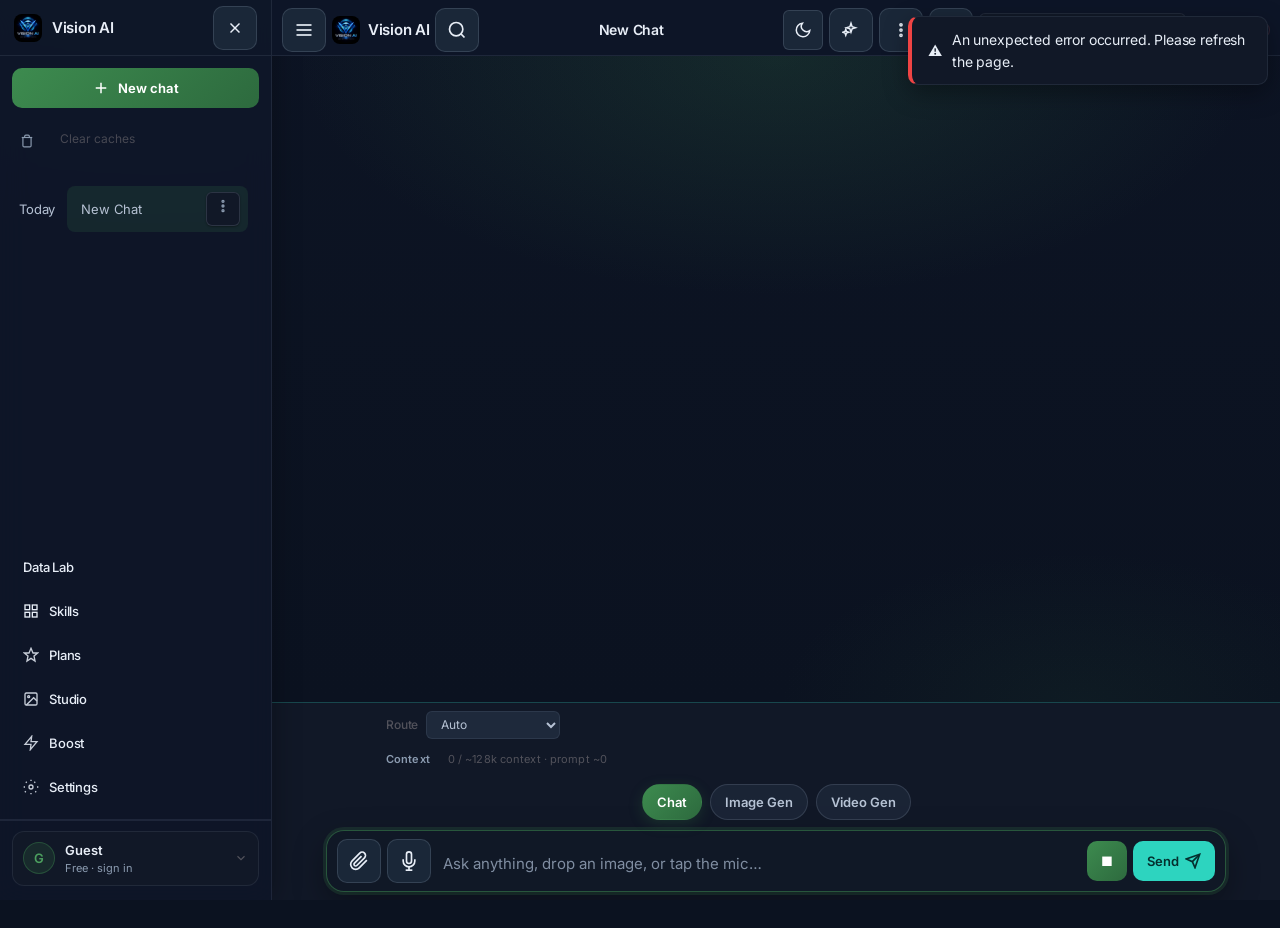
==== frontend/index.html @ 72c40230 "Vision AI v8.1.4 — column-structure.css + vertical login form" ====
<!DOCTYPE html>
<html lang="en" data-theme="dark" data-theme-preset="humanly">
<head>
  <script>
  /* Anti-FOUC: set theme BEFORE first paint (no network wait) */
  (function () {
    try {
      var t = localStorage.getItem('vision_ai_theme') || 'dark';
      var p = localStorage.getItem('vision_theme_preset') || 'humanly';
      if (t === 'system') {
        t = (window.matchMedia && window.matchMedia('(prefers-color-scheme: light)').matches) ? 'light' : 'dark';
      }
      if (t !== 'light' && t !== 'dark') t = 'dark';
      document.documentElement.setAttribute('data-theme', t);
      document.documentElement.setAttribute('data-theme-preset', p);
      document.documentElement.style.colorScheme = t === 'light' ? 'light' : 'dark';
    } catch (e) {
      document.documentElement.setAttribute('data-theme', 'dark');
      document.documentElement.setAttribute('data-theme-preset', 'humanly');
      document.documentElement.style.colorScheme = 'dark';
    }
  })();
  </script>
  <style>
  /* Critical paint: match default dark shell so CSS load doesn't flash white */
  html, body {
    background-color: #0b1220 !important;
    color: #e8eef7;
  }
  html[data-theme="light"], html[data-theme="light"] body {
    background-color: #f4f7fb !important;
    color: #0f172a;
  }
  </style>

    <meta name="app-version" content="8.1.4">
    <meta charset="UTF-8">
<!-- 🔥 Forces perfect 1:1 mobile scaling -->
    <meta name="viewport" content="width=device-width, initial-scale=1, viewport-fit=cover">
  <meta name="theme-color" content="#0b1220" media="(prefers-color-scheme: dark)">
  <meta name="theme-color" content="#f4f7fb" media="(prefers-color-scheme: light)">
  <meta name="color-scheme" content="dark light">
  <meta name="mobile-web-app-capable" content="yes">
  <meta name="apple-mobile-web-app-capable" content="yes">
  <meta name="apple-mobile-web-app-status-bar-style" content="black-translucent">
  <meta name="format-detection" content="telephone=no">

    <meta name="description" content="Vision AI v8.1.4 — Nova: Command Palette, Theme Customizer, Token Meter, Code Actions.">
    <title>Vision AI v8.1.4 — Nova</title>

    <!-- ✅ PREMIUM FAVICONS (Matches your exact folder structure) -->
    <link rel="apple-touch-icon" sizes="180x180" href="/frontend/static/favicon/apple-touch-icon.png">
    <link rel="icon" href="/frontend/static/favicon/favicon.ico" sizes="any">
    <link rel="icon" type="image/png" sizes="32x32" href="/frontend/static/favicon/favicon-32x32.png">
    <link rel="icon" type="image/png" sizes="16x16" href="/frontend/static/favicon/favicon-16x16.png">
    <link rel="manifest" href="/frontend/static/favicon/site.webmanifest">
    <!-- ✅ LEGACY SUPPORT (For older browsers / fallback) -->
    <link rel="shortcut icon" href="/frontend/static/favicon/favicon.ico">
    
    <!-- Markdown Parser -->
    <script src="/frontend/static/vendor/marked/marked.min.js?v=814" defer></script>
    <!-- Sanitizer -->
    <script src="/frontend/static/vendor/dompurify/purify.min.js?v=814" defer></script>
    <!-- Highlight.js -->
    <!-- highlight.js self-hosted to avoid Tracking Prevention / CDN blocks -->
<script src="/frontend/static/js/hljs-lite.js?v=814" defer></script>

    <!-- KaTeX for math / physics formulas -->
<script src="/frontend/static/vendor/katex/katex.min.js?v=814" defer></script>
    <script src="/frontend/static/vendor/katex/auto-render.min.js?v=814" defer></script>
    
    <!-- UPDATED GLOBAL CSS PATH -->


<!-- Preconnect for faster CDN loading -->
    <link rel="preconnect" href="/">
























<!-- Aether Workspace UI v5.0 — Superior design layer (non-breaking) -->
<script src="/frontend/static/js/theme-bootstrap.js?v=814"></script>

  <!-- Nova Design System v5.8.1 — single architecture -->
  <link rel="preconnect" href="https://fonts.googleapis.com">
  <link rel="preconnect" href="https://fonts.gstatic.com" crossorigin>
  <link href="https://fonts.googleapis.com/css2?family=Inter:wght@400;500;600;700&display=swap" rel="stylesheet">
  <link rel="stylesheet" href="/frontend/static/css/device-fit.css?v=814">
  <link rel="stylesheet" href="/frontend/static/css/theme-controls-v68.css?v=814">
  <link rel="stylesheet" href="/frontend/static/css/page-layout-system.css?v=814">
  <link rel="stylesheet" href="/frontend/static/css/hljs-atom-one-dark.css?v=814">
  <link rel="stylesheet" href="/frontend/static/vendor/katex/katex.min.css?v=814">
  <link rel="stylesheet" href="/frontend/static/css/nova-system.css?v=814">
  <link rel="stylesheet" href="/frontend/static/css/humanly-global.css?v=814">
  <link rel="stylesheet" href="/frontend/static/css/sketch-shell.css?v=814">
  <link rel="stylesheet" href="/frontend/static/css/cross-platform.css?v=814">
  <link rel="stylesheet" href="/frontend/static/css/pages-shell.css?v=814">

  <link rel="stylesheet" href="/frontend/static/css/vision-system.css?v=814">
  <link rel="stylesheet" href="/frontend/static/css/ui-polish-v81.css?v=814">
  <link rel="manifest" href="/frontend/manifest.webmanifest">
  <meta name="theme-color" content="#0d9488">
  <link rel="apple-touch-icon" href="/frontend/static/icons/icon-192.png">
  <link rel="stylesheet" href="/frontend/static/css/column-structure.css?v=814">
</head>
<body class="nova-app">
    <!-- Sidebar Overlay for Mobile -->
    <div id="sidebar-overlay" onclick="closeMobileSidebar()" aria-hidden="true"></div>

    <!-- Collapsed tray: visible only when desktop sidebar is hidden -->
    <div id="collapsedToolbar" class="collapsed-tray" role="toolbar" aria-label="Collapsed sidebar controls" aria-hidden="true">
        <button type="button" class="icon-btn tray-btn" onclick="toggleSidebar()" title="Open sidebar" aria-label="Open sidebar">
            <svg width="20" height="20" viewBox="0 0 24 24" fill="none" stroke="currentColor" stroke-width="2" aria-hidden="true">
                <line x1="3" y1="6" x2="21" y2="6"></line>
                <line x1="3" y1="12" x2="21" y2="12"></line>
                <line x1="3" y1="18" x2="21" y2="18"></line>
            </svg>
        </button>
        <a href="/" class="tray-logo" title="Vision AI" aria-label="Vision AI Home">
            <img src="/frontend/static/img/vision-ai-logo-64.png" alt="" width="28" height="28">
        </a>
        <button type="button" class="icon-btn tray-btn tray-new-chat" onclick="startNewChat()" title="New chat" aria-label="New chat">
            <svg width="18" height="18" viewBox="0 0 24 24" fill="none" stroke="currentColor" stroke-width="2" aria-hidden="true">
                <path d="M12 5v14M5 12h14"/>
            </svg>
        </button>
    </div>

    
    <!-- Toast Container -->
    <div class="toast-container" id="toastContainer" aria-live="polite"></div>

    <!-- Sidebar -->
    <aside class="sidebar" id="sidebar" role="navigation" aria-label="Chat sidebar">
        <div class="sidebar-header">
            <a href="/" class="sidebar-logo" aria-label="Vision AI Home">
                <span class="icon logo-mark">
                    <img src="/frontend/static/img/vision-ai-logo-64.png" alt="VISION AI" width="36" height="36">
                </span>
                <span class="logo-text">Vision AI</span>
            </a>
            <div class="sidebar-actions">
                <button class="icon-btn" onclick="toggleSidebar()" aria-label="Toggle sidebar">
                    <svg width="18" height="18" viewBox="0 0 24 24" fill="none" stroke="currentColor" stroke-width="2">
                        <line x1="18" y1="6" x2="6" y2="18"></line>
                        <line x1="6" y1="6" x2="18" y2="18"></line>
                    </svg>
                </button>
            </div>
        </div>

        <div id="search-bar" class="hidden">
            <input type="text" id="history-search" placeholder="Search history..." aria-label="Search chat history">
        </div>

        <button class="new-chat-btn" onclick="startNewChat()" aria-label="Start new chat">
            <svg width="18" height="18" viewBox="0 0 24 24" fill="none" stroke="currentColor" stroke-width="2" aria-hidden="true">
                <line x1="12" y1="5" x2="12" y2="19"/><line x1="5" y1="12" x2="19" y2="12"/>
            </svg>
            <span>New chat</span>
        </button>

        <button class="cache-clear-btn" onclick="clearAllCaches()" title="Clear all caches" aria-label="Clear caches">
            <svg width="14" height="14" viewBox="0 0 24 24" fill="none" stroke="currentColor" stroke-width="2" aria-hidden="true">
                <polyline points="3 6 5 6 21 6"/><path d="M19 6v14a2 2 0 0 1-2 2H7a2 2 0 0 1-2-2V6m3 0V4a2 2 0 0 1 2-2h4a2 2 0 0 1 2 2v2"/>
            </svg>
            <span class="sidebar-secondary-action">Clear caches</span>
        </button>

        <div class="history-list" id="historyList" role="list" aria-label="Chat history"></div>

        <nav class="sidebar-nav" aria-label="Workspace navigation">
            <a class="sidebar-link" href="/data-lab.html">Data Lab</a>
                    <a href="/skills.html"><svg width="16" height="16" viewBox="0 0 24 24" fill="none" stroke="currentColor" stroke-width="2" aria-hidden="true"><rect x="3" y="3" width="7" height="7"/><rect x="14" y="3" width="7" height="7"/><rect x="14" y="14" width="7" height="7"/><rect x="3" y="14" width="7" height="7"/></svg><span>Skills</span></a>
            <a class="sidebar-link" href="/upgrade.html"><svg width="16" height="16" viewBox="0 0 24 24" fill="none" stroke="currentColor" stroke-width="2" aria-hidden="true"><path d="M12 2l3 7h7l-5.5 4.5L18 21l-6-4-6 4 1.5-7.5L2 9h7z"/></svg><span>Plans</span></a>
            <a class="sidebar-link" href="/studio.html"><svg width="16" height="16" viewBox="0 0 24 24" fill="none" stroke="currentColor" stroke-width="2" aria-hidden="true"><rect x="3" y="3" width="18" height="18" rx="2"/><circle cx="8.5" cy="8.5" r="1.5"/><path d="M21 15l-5-5L5 21"/></svg><span>Studio</span></a>
            <a class="sidebar-link" href="/boost"><svg width="16" height="16" viewBox="0 0 24 24" fill="none" stroke="currentColor" stroke-width="2" aria-hidden="true"><polygon points="13 2 3 14 12 14 11 22 21 10 12 10 13 2"/></svg><span>Boost</span></a>
            <a class="sidebar-link" href="/settings.html"><svg width="16" height="16" viewBox="0 0 24 24" fill="none" stroke="currentColor" stroke-width="2" aria-hidden="true"><circle cx="12" cy="12" r="3"/><path d="M12 1v2M12 21v2M4.22 4.22l1.42 1.42M18.36 18.36l1.42 1.42M1 12h2M21 12h2M4.22 19.78l-1.42-1.42M18.36 5.64l-1.42-1.42"/></svg><span>Settings</span></a>
        </nav>
        <div class="sidebar-footer" id="sidebarFooter">
            <div id="accountArea" class="account-area" aria-label="Account">
                <div class="profile-menu-shell">
                    <button type="button" class="profile-trigger" id="profileButton" onclick="if(window.toggleProfileDropdown)toggleProfileDropdown(event)" aria-haspopup="true" aria-expanded="false" title="Account">
                        <span class="profile-avatar" aria-hidden="true">U</span>
                        <span class="profile-meta">
                            <span class="profile-name">Account</span>
                            <span class="profile-plan">Free</span>
                        </span>
                        <svg class="profile-chevron" width="14" height="14" viewBox="0 0 24 24" fill="none" stroke="currentColor" stroke-width="2" aria-hidden="true"><path d="M6 9l6 6 6-6"/></svg>
                    </button>
                    <div class="profile-dropdown" id="profileDropdown" hidden role="menu" aria-hidden="true">
                        <div class="profile-dd-head" id="profileDdHead">Account</div>
                        <a role="menuitem" href="/settings.html">Account settings</a>
                        <a role="menuitem" href="/boost.html">Boost</a>
                        <a role="menuitem" href="/settings.html#appearance">Themes</a>
                        <a role="menuitem" href="/usage.html">Usage</a>
                        <a role="menuitem" href="/upgrade.html">Plans</a>
                        <button type="button" class="dl-item" role="menuitem" onclick="if(window.downloadCurrentChat)downloadCurrentChat()">Download chat</button>
                        <hr class="menu-sep">
                        <a role="menuitem" href="/login.html">Sign in</a>
                        <button type="button" class="logout-item" data-action="logout" role="menuitem" hidden>Log out</button>
                    </div>
                </div>
            </div>
        </div>
    </aside>

    <!-- Main Content -->
    <main class="main-content" role="main">
        <header class="main-header" role="banner">
            <!-- Left: menu + brand -->
            <div class="header-left">
                <button class="icon-btn header-btn" onclick="toggleSidebar()" title="Toggle Sidebar" aria-label="Toggle sidebar">
                    <svg width="20" height="20" viewBox="0 0 24 24" fill="none" stroke="currentColor" stroke-width="2" aria-hidden="true">
                        <line x1="3" y1="6" x2="21" y2="6"></line>
                        <line x1="3" y1="12" x2="21" y2="12"></line>
                        <line x1="3" y1="18" x2="21" y2="18"></line>
                    </svg>
                </button>
                <a href="/" class="header-brand" title="Vision AI Home" aria-label="Vision AI Home">
                    <img src="/frontend/static/img/vision-ai-logo-64.png" alt="" width="36" height="36" class="header-brand-logo">
                    <span class="header-brand-text">Vision AI</span>
                </a>
                <button class="icon-btn header-btn header-search-btn" onclick="forceOpenSearch()" title="Search History" aria-label="Search history">
                    <svg width="20" height="20" viewBox="0 0 24 24" fill="none" stroke="currentColor" stroke-width="2" aria-hidden="true">
                        <circle cx="11" cy="11" r="8"/><path d="m21 21-4.3-4.3"/>
                    </svg>
                </button>
            </div>

            <h1 id="chatTitle" aria-live="polite">New Chat</h1>

            <div class="header-right-actions topbar-tools">
            <div class="theme-picker" id="themePicker">
              <button type="button" class="theme-picker-btn" id="themePickerBtn" title="Choose theme" aria-haspopup="true" aria-expanded="false"><svg width="18" height="18" viewBox="0 0 24 24" fill="none" stroke="currentColor" stroke-width="2" aria-hidden="true"><circle cx="12" cy="12" r="5"/><path d="M12 1v2M12 21v2M4.22 4.22l1.42 1.42M18.36 18.36l1.42 1.42M1 12h2M21 12h2M4.22 19.78l1.42-1.42M18.36 5.64l1.42-1.42"/></svg></button>
              <div class="theme-picker-panel" role="menu" id="themePickerPanel">
                <div class="theme-section-label">Appearance</div>
                <div class="theme-mode-row" role="group" aria-label="Color mode">
                  <button type="button" data-mode="dark">Dark</button>
                  <button type="button" data-mode="light">Light</button>
                  <button type="button" data-mode="system">System</button>
                </div>
                <div class="theme-section-label">Themes</div>
                <button type="button" class="theme-swatch" data-preset="humanly" role="menuitem"><span class="dot"></span> Humanly Teal</button>
                <button type="button" class="theme-swatch" data-preset="default" role="menuitem"><span class="dot"></span> Vision Default</button>
                <button type="button" class="theme-swatch" data-preset="nord" role="menuitem"><span class="dot"></span> Nord</button>
                <button type="button" class="theme-swatch" data-preset="ocean" role="menuitem"><span class="dot"></span> Ocean</button>
                <button type="button" class="theme-swatch" data-preset="forest" role="menuitem"><span class="dot"></span> Forest</button>
                <button type="button" class="theme-swatch" data-preset="violet" role="menuitem"><span class="dot"></span> Violet</button>
                <button type="button" class="theme-swatch" data-preset="rose" role="menuitem"><span class="dot"></span> Rose</button>
                <button type="button" class="theme-swatch" data-preset="midnight" role="menuitem"><span class="dot"></span> Midnight</button>
                <button type="button" class="theme-swatch" data-preset="sunset" role="menuitem"><span class="dot"></span> Sunset</button>
                <button type="button" class="theme-swatch" data-preset="sand" role="menuitem"><span class="dot"></span> Sand (light)</button>
                <button type="button" class="theme-swatch" data-preset="soft-sepia" role="menuitem"><span class="dot"></span> Soft Sepia</button>
                <button type="button" class="theme-swatch" data-preset="emerald" role="menuitem"><span class="dot"></span> Emerald</button>
                <button type="button" class="theme-swatch" data-preset="frost" role="menuitem"><span class="dot"></span> Frost</button>
                <button type="button" class="theme-swatch" data-preset="ember" role="menuitem"><span class="dot"></span> Ember</button>
                <button type="button" class="theme-swatch" data-preset="high-contrast" role="menuitem"><span class="dot"></span> High Contrast</button>
              </div>
            </div>

            
                <button type="button" class="icon-btn header-btn header-hide-mobile" onclick="toggleHelpModal()" title="Prompt Studio (Ctrl+K)" aria-label="Prompt Studio"><svg width="18" height="18" viewBox="0 0 24 24" fill="none" stroke="currentColor" stroke-width="2" aria-hidden="true"><path d="M12 3l1.5 4.5L18 9l-4.5 1.5L12 15l-1.5-4.5L6 9l4.5-1.5L12 3z"/><path d="M5 19l1-3 3-1-3-1-1-3-1 3-3 1 3 1 1 3z"/></svg></button>
                <div class="header-more" id="headerMore">
                  <button type="button" class="icon-btn header-btn" id="headerMoreBtn" title="More" aria-haspopup="true" aria-expanded="false" aria-label="More tools"><svg width="18" height="18" viewBox="0 0 24 24" fill="none" stroke="currentColor" stroke-width="2" aria-hidden="true"><circle cx="12" cy="5" r="1.5"/><circle cx="12" cy="12" r="1.5"/><circle cx="12" cy="19" r="1.5"/></svg></button>
                  <div class="header-more-panel" id="headerMorePanel" role="menu" hidden>
                    <a role="menuitem" class="more-link" href="/boost"><svg width="16" height="16" viewBox="0 0 24 24" fill="none" stroke="currentColor" stroke-width="2" aria-hidden="true"><polygon points="13 2 3 14 12 14 11 22 21 10 12 10 13 2"/></svg> GPU Boost</a>
                    <a role="menuitem" class="more-link" href="/upgrade.html"><svg width="16" height="16" viewBox="0 0 24 24" fill="none" stroke="currentColor" stroke-width="2" aria-hidden="true"><path d="M12 2l3 7h7l-5.5 4.5L18 21l-6-4-6 4 1.5-7.5L2 9h7z"/></svg> Plans</a>
                    <a role="menuitem" class="more-link" href="/skills.html"><svg width="16" height="16" viewBox="0 0 24 24" fill="none" stroke="currentColor" stroke-width="2" aria-hidden="true"><rect x="3" y="3" width="7" height="7"/><rect x="14" y="3" width="7" height="7"/><rect x="14" y="14" width="7" height="7"/><rect x="3" y="14" width="7" height="7"/></svg> Skills</a>
                    <a role="menuitem" class="more-link" href="/settings.html"><svg width="16" height="16" viewBox="0 0 24 24" fill="none" stroke="currentColor" stroke-width="2" aria-hidden="true"><circle cx="12" cy="12" r="3"/><path d="M12 1v2M12 21v2M4.22 4.22l1.42 1.42M18.36 18.36l1.42 1.42M1 12h2M21 12h2M4.22 19.78l1.42-1.42M18.36 5.64l1.42-1.42"/></svg> Settings</a>
                    <a role="menuitem" class="more-link" href="/usage.html"><svg width="16" height="16" viewBox="0 0 24 24" fill="none" stroke="currentColor" stroke-width="2" aria-hidden="true"><path d="M3 3v18h18"/><path d="M7 14l4-4 4 4 5-6"/></svg> Usage</a>
                    <a role="menuitem" class="more-link" href="/studio.html"><svg width="16" height="16" viewBox="0 0 24 24" fill="none" stroke="currentColor" stroke-width="2" aria-hidden="true"><rect x="3" y="3" width="18" height="18" rx="2"/><circle cx="8.5" cy="8.5" r="1.5"/><path d="M21 15l-5-5L5 21"/></svg> Studio</a>
                    <button type="button" role="menuitem" id="adminCacheChip" hidden onclick="window.open('/admin/search','_blank','noopener')">📊 Cache</button>
                    <button type="button" role="menuitem" id="adminPayChip" hidden onclick="window.open('/admin/payments','_blank','noopener')">💳 Payments</button>
                  </div>
                </div>
                <span id="gpuWorkerBadge" class="gpu-status-dot" title="GPU worker" hidden></span>
                <button type="button" class="icon-btn header-btn" onclick="toggleChatFocusMode()" title="Focus / fullscreen" aria-label="Focus mode">
                    <svg width="18" height="18" viewBox="0 0 24 24" fill="none" stroke="currentColor" stroke-width="2"><path d="M8 3H5a2 2 0 0 0-2 2v3m18 0V5a2 2 0 0 0-2-2h-3m0 18h3a2 2 0 0 0 2-2v-3M3 16v3a2 2 0 0 0 2 2h3"/></svg>
                </button>
                <select class="model-selector header-hide-mobile" id="modelSelector" aria-label="Select AI model">
                    <option value="auto">Auto · free cascade</option>
                    <option value="light">Light · GPT-OSS 20B first</option>
                    <option value="groq">Groq · GPT-OSS / Compound</option>
                    <option value="gemini">Gemini · 2.5 Flash/Pro</option>
                    <option value="openrouter">OpenRouter · live free</option>
                    <option value="deepseek">DeepSeek</option>
                    <option value="ollama">Ollama (local)</option>
                    <option value="lmstudio">LM Studio (local)</option>
                    <option value="local">OpenAI-compatible</option>
                    <option value="colab">Colab Boost</option>
                </select>
                <span id="quotaBadge" class="quota-badge" hidden title="Remaining free messages"></span>
                <div class="status" aria-label="Connection status">
                    <span class="status-dot" id="statusDot" aria-hidden="true"></span>
                    <span id="statusText">Online</span>
                </div>
            </div>
        </header>


        <div class="chat-stage" id="chatStage"><div class="chat-container" id="chatOutput" role="log" aria-live="polite" aria-relevant="additions">
            <div class="welcome-empty empty-state" id="welcomeEmpty">
                <div class="welcome-brand">Vision AI</div>
                <h1>What can I help you with?</h1>
                <p class="muted">Ask anything · upload files · analyze images · voice — ready when you are</p>
                <div class="suggestion-grid" id="suggestionGrid" role="list">
                  <button type="button" class="suggestion-chip" data-prompt="Explain quantum tunneling in simple terms" role="listitem">Explain a concept</button>
                  <button type="button" class="suggestion-chip" data-prompt="Analyze this image and describe what you see" role="listitem">Analyze an image</button>
                  <button type="button" class="suggestion-chip" data-prompt="Summarize the key points from a PDF I will upload" role="listitem">Solve a PDF</button>
                  <button type="button" class="suggestion-chip" data-prompt="Write a clean Python function with tests" role="listitem">Write code</button>
                </div>
            </div>
        </div>

        </div><!-- /chat-stage -->
        <div class="input-area composer" id="composerRoot">
            <div class="free-tier-bar" id="freeTierBar" hidden aria-hidden="true"></div>
            <div class="composer-hints" id="composerHints"></div>
            <div id="filePreviewArea" class="file-preview-area" aria-label="File previews"></div>
            
            <div class="workspace-modes" id="workspaceModes" role="tablist" aria-label="Workspace mode">
              <button type="button" class="mode-tab active" role="tab" aria-selected="true" data-mode="chat" id="modeChat">Chat</button>
              <button type="button" class="mode-tab" role="tab" aria-selected="false" data-mode="image" id="modeImage">Image Gen</button>
              <button type="button" class="mode-tab" role="tab" aria-selected="false" data-mode="video" id="modeVideo">Video Gen</button>
            </div>
            <div class="composer-shell" id="composerShell">
                <button class="icon-btn tool-btn" type="button" onclick="document.getElementById('fileInput').click()" title="Upload file" aria-label="Upload file">
                    <svg width="20" height="20" viewBox="0 0 24 24" fill="none" stroke="currentColor" stroke-width="2"><path d="M21.44 11.05l-9.19 9.19a6 6 0 0 1-8.49-8.49l9.19-9.19a4 4 0 0 1 5.66 5.66l-9.2 9.19a2 2 0 0 1-2.83-2.83l8.49-8.48"/></svg>
                </button>
                <button class="icon-btn tool-btn" type="button" id="micBtn" onclick="toggleVoiceInput()" title="Voice input" aria-label="Voice input">
                    <svg width="20" height="20" viewBox="0 0 24 24" fill="none" stroke="currentColor" stroke-width="2"><path d="M12 1a3 3 0 0 0-3 3v8a3 3 0 0 0 6 0V4a3 3 0 0 0-3-3z"/><path d="M19 10v2a7 7 0 0 1-14 0v-2"/><line x1="12" y1="19" x2="12" y2="23"/><line x1="8" y1="23" x2="16" y2="23"/></svg>
                </button>
                <textarea id="message" rows="1" placeholder="Ask anything, drop an image, or tap the mic…" aria-label="Message input" enterkeyhint="send" inputmode="text" autocomplete="off" autocorrect="on" autocapitalize="sentences" spellcheck="true"></textarea>
                <div class="input-actions">
                    <button type="button" class="send-btn stop-btn" id="stopBtn" hidden onclick="stopGeneration()" title="Stop" aria-label="Stop">■</button>
                    <button type="button" class="send-btn" id="sendBtn" onclick="sendMessage()" aria-label="Send message">
                        <span class="send-label">Send</span>
                        <svg width="16" height="16" viewBox="0 0 24 24" fill="none" stroke="currentColor" stroke-width="2.5" aria-hidden="true"><path d="M22 2L11 13"/><path d="M22 2l-7 20-4-9-9-4 20-7z"/></svg>
                    </button>
                </div>
            </div>
            <div class="voice-status" id="voiceStatus" hidden>Listening… speak now</div>
            <div class="edit-actions" id="editActions" hidden role="region" aria-label="Edit message actions">
                <button type="button" class="btn-send-edit" onclick="sendEdit()">Update message</button>
                <button type="button" class="btn-cancel-edit" onclick="cancelEdit()">Cancel</button>
            </div>
            <input type="file" id="fileInput" class="sr-only-file" hidden multiple accept="image/*,.pdf,.jpg,.jpeg,.png,.bmp,.webp,.gif,.txt,.md,.csv,.docx,.pptx,.xlsx,.html,.py" capture="environment" aria-label="File upload">
        </div>
</main>

    <!-- SINGLE SOURCE OF TRUTH -->
    
    <!-- Tool IDs live in top bar; hidden stubs prevent null refs -->
    <button id="floatingThemeToggle" hidden aria-hidden="true"></button>
    <button id="helpBtn" hidden aria-hidden="true"></button>
    <button id="adminBtn" hidden aria-hidden="true"></button>
    <button id="adminPayBtn" hidden aria-hidden="true"></button>

    <script src="/frontend/static/js/cross-platform.js?v=814"></script>
    <script src="/frontend/static/js/touch-gestures.js?v=814"></script>
    <script src="/frontend/static/js/auth.js?v=814"></script>
    <script src="/frontend/static/js/index.js?v=814"></script>
    <script src="/frontend/static/js/prompt_studio.js?v=814"></script>
    <script src="/frontend/static/js/aether-power.js?v=814"></script>
    <script src="/frontend/static/js/aether-advanced.js?v=814"></script>
    <script src="/frontend/static/js/aether-engine.js?v=814"></script>
    <script src="/frontend/static/js/aether-lab.js?v=814"></script>
    <script src="/frontend/static/js/vision-canvas.js?v=814"></script>
    <script src="/frontend/static/js/aether-forge.js?v=814"></script>

<script>
(function workerBadge(){
  async function tick(){
    try {
      const r = await fetch('/api/workers?t=' + Date.now());
      const d = await r.json();
      const on = !!(d.live && d.live.ok);
      const el = document.getElementById('gpuWorkerBadge');
      if (!el) return;
      el.innerHTML = on
        ? '<span class="topbar-chip-icon" style="color:#22c55e">●</span><span class="topbar-chip-label">GPU On</span>'
        : '<span class="topbar-chip-icon">⚡</span><span class="topbar-chip-label">Boost</span>';
      el.title = on ? 'GPU worker online — open Boost page' : 'Optional GPU Boost (Colab/Kaggle)';
    } catch (_) {}
  }
  tick();
  setInterval(tick, 20000);
})();
</script>

<script>
document.addEventListener('DOMContentLoaded', function () {
  if (window.renderMathInElement) {
    try {
      renderMathInElement(document.body, {
        delimiters: [
          {left: '$$', right: '$$', display: true},
          {left: '$', right: '$', display: false},
          {left: '\\(', right: '\\)', display: false},
          {left: '\\[', right: '\\]', display: true}
        ],
        throwOnError: false
      });
    } catch (e) {}
  }
});
</script>
  <script src="/frontend/static/js/nova-shell.js?v=814" defer></script>
  <script src="/frontend/static/js/vision-system.js?v=814"></script>
<script src="/frontend/static/js/model-status.js?v=814" defer></script>
</body>
</html>
---- frontend/static/css/device-fit.css ----
/* Vision AI v6.6.0 — Device Fit
   Best-effort layout for phone / tablet / desktop / large screens.
   Safe-area aware. No horizontal scroll. Touch targets ≥44px on small screens.
*/

:root {
  --df-pad: clamp(12px, 2.5vw, 24px);
  --df-radius: 12px;
  --df-header: 56px;
  --df-bottom-nav: 0px;
  --df-max-content: 1100px;
  --df-chat-max: 900px;
}

html {
  -webkit-text-size-adjust: 100%;
  text-size-adjust: 100%;
  height: 100%;
}

html, body {
  max-width: 100vw;
  overflow-x: hidden;
}

body {
  min-height: 100dvh;
  min-height: 100vh;
  padding-left: env(safe-area-inset-left, 0);
  padding-right: env(safe-area-inset-right, 0);
}

/* ---- Chat home shell ---- */
.app-shell,
.workspace,
.main-layout {
  width: 100%;
  max-width: 100vw;
  box-sizing: border-box;
}

.main-header,
.header-bar,
.app-header {
  min-height: var(--df-header);
  padding-top: env(safe-area-inset-top, 0);
  box-sizing: border-box;
}

/* Composer / input safe area on iOS */
.composer,
.chat-input-area,
.message-input-wrap,
.bottom-bar {
  padding-bottom: max(8px, env(safe-area-inset-bottom, 0px));
}

/* Touch targets */
@media (max-width: 900px) {
  :root { --df-header: 52px; }
  .icon-btn,
  .header-btn,
  .tray-btn,
  button.icon-btn {
    min-width: 44px;
    min-height: 44px;
  }
  .sidebar {
    max-width: min(320px, 88vw);
  }
  .page-container,
  .page-shell,
  .dl-wrap {
    padding-left: var(--df-pad);
    padding-right: var(--df-pad);
    padding-bottom: max(24px, env(safe-area-inset-bottom, 0px));
  }
  /* Prevent iOS zoom on focus */
  input, select, textarea {
    font-size: 16px !important;
  }
}

@media (max-width: 599px) {
  :root { --df-header: 48px; }
  .header-brand-text,
  .logo-text {
    font-size: 0.95rem;
  }
  .chat-messages,
  .messages-container {
    padding-left: 10px;
    padding-right: 10px;
  }
  table {
    display: block;
    overflow-x: auto;
    -webkit-overflow-scrolling: touch;
  }
}

@media (min-width: 901px) and (max-width: 1199px) {
  :root { --sidebar-width: 280px; }
}

@media (min-width: 1200px) {
  :root { --sidebar-width: 300px; }
  .chat-column,
  .messages-inner {
    max-width: var(--df-chat-max);
    margin-left: auto;
    margin-right: auto;
  }
}

@media (min-width: 1600px) {
  :root { --df-chat-max: 960px; }
}

/* Secondary pages (settings, studio, data-lab, etc.) */
.page-shell,
.page-mode .page-content,
.dl-wrap {
  width: 100%;
  max-width: var(--df-max-content);
  margin-left: auto;
  margin-right: auto;
  box-sizing: border-box;
}

.page-shell .grid,
.dl-wrap .grid {
  gap: clamp(12px, 2vw, 20px);
}

@media (max-width: 899px) {
  .dl-wrap .grid,
  .page-shell .grid.two-col {
    grid-template-columns: 1fr !important;
  }
}

/* Images & media never overflow */
img, video, canvas, svg {
  max-width: 100%;
  height: auto;
}

/* Cards */
.card, .panel, .page-tile {
  box-sizing: border-box;
  max-width: 100%;
}

/* Reduced motion */
@media (prefers-reduced-motion: reduce) {
  *, *::before, *::after {
    animation-duration: 0.01ms !important;
    transition-duration: 0.01ms !important;
  }
}

/* Touch gesture affordances */
html.va-touch-gestures body.sidebar-open #sidebar-overlay,
html.va-touch-gestures body.sidebar-open .sidebar-overlay {
  touch-action: pan-y;
}
@media (max-width: 900px) and (pointer: coarse) {
  /* subtle left edge zone — no layout shift */
  body::before {
    content: "";
    position: fixed;
    left: 0;
    top: 0;
    bottom: 0;
    width: 3px;
    background: transparent;
    z-index: 1;
    pointer-events: none;
  }
}

/* v6.8.0 chat + pages size safety */
#chatOutput, .chat-messages, .messages-container {
  overflow-y: auto !important;
  -webkit-overflow-scrolling: touch;
  overscroll-behavior: contain;
}
.msg-content, .message-body, .ai-message, .msg-long-body {
  overflow-wrap: anywhere;
  word-break: break-word;
  max-width: 100%;
}
.msg-content pre, .message-body pre {
  max-width: 100%;
  overflow-x: auto;
}
.msg-content img, .message-body img {
  max-width: 100%;
  height: auto;
}
---- frontend/static/css/theme-controls-v68.css ----
/* Vision AI v6.8.1 — Theme-aware buttons, composer, text
   Fixes: input not following theme, text stuck, theme buttons blocked */

/* ---- Semantic tokens (follow data-theme) ---- */
html[data-theme="dark"] {
  --tc-bg: #0b1220;
  --tc-bg-elevated: #141c2e;
  --tc-bg-input: #0f172a;
  --tc-border: rgba(148, 163, 184, 0.22);
  --tc-text: #e8eef7;
  --tc-text-muted: #94a3b8;
  --tc-accent: #2dd4bf;
  --tc-accent-hover: #5eead4;
  --tc-btn: #1a2738;
  --tc-btn-hover: #243447;
  --tc-danger: #f87171;
  --tc-composer-bg: #111827;
  --tc-composer-border: rgba(45, 212, 191, 0.25);
}

html[data-theme="light"] {
  --tc-bg: #f4f7fb;
  --tc-bg-elevated: #ffffff;
  --tc-bg-input: #ffffff;
  --tc-border: rgba(15, 23, 42, 0.12);
  --tc-text: #0f172a;
  --tc-text-muted: #64748b;
  --tc-accent: #0d9488;
  --tc-accent-hover: #0f766e;
  --tc-btn: #e8eef5;
  --tc-btn-hover: #d7e2ec;
  --tc-danger: #dc2626;
  --tc-composer-bg: #ffffff;
  --tc-composer-border: rgba(13, 148, 136, 0.35);
}

/* ---- Global text follow theme ---- */
html[data-theme="light"] body,
html[data-theme="light"] .chat-main,
html[data-theme="light"] .messages-container,
html[data-theme="light"] #chatOutput {
  color: var(--tc-text) !important;
  background-color: var(--tc-bg);
}

html[data-theme="dark"] body,
html[data-theme="dark"] .chat-main {
  color: var(--tc-text);
}

/* ---- Composer / chat input (critical fix) ---- */
.composer,
.composer-wrap,
.input-area,
.input-area.composer,
.composer-shell,
.composer-inner,
.composer-box,
.v3-composer {
  background: var(--tc-composer-bg) !important;
  border-color: var(--tc-composer-border) !important;
  color: var(--tc-text) !important;
}

#message,
textarea#message,
.composer textarea,
.v3-composer textarea#message,
.chat-input,
input[type="text"].chat-field {
  background: var(--tc-bg-input) !important;
  color: var(--tc-text) !important;
  border-color: var(--tc-border) !important;
  caret-color: var(--tc-accent) !important;
}

#message::placeholder,
textarea#message::placeholder,
.composer textarea::placeholder {
  color: var(--tc-text-muted) !important;
  opacity: 0.85;
}

/* ---- Buttons unified ---- */
button:not([disabled]),
.btn,
.icon-btn,
.header-btn,
.tray-btn,
.msg-action-btn,
.plan-btn,
.send-btn,
.theme-picker-btn,
.theme-swatch,
.theme-mode-row button {
  transition: background 0.15s ease, color 0.15s ease, border-color 0.15s ease, transform 0.1s ease;
}

.icon-btn,
.header-btn,
.tray-btn,
.theme-picker-btn,
.msg-action-btn {
  background: var(--tc-btn) !important;
  color: var(--tc-text) !important;
  border: 1px solid var(--tc-border) !important;
  pointer-events: auto !important;
  opacity: 1 !important;
  cursor: pointer !important;
  z-index: 5;
}

.icon-btn:hover,
.header-btn:hover,
.tray-btn:hover,
.theme-picker-btn:hover,
.msg-action-btn:hover {
  background: var(--tc-btn-hover) !important;
  color: var(--tc-text) !important;
  border-color: var(--tc-accent) !important;
}

/* Primary send */
.send-btn,
button#sendBtn,
.composer .send,
button[type="submit"].send {
  background: var(--tc-accent) !important;
  color: #042f2e !important;
  border: none !important;
  font-weight: 600;
}
html[data-theme="light"] .send-btn,
html[data-theme="light"] button#sendBtn {
  color: #fff !important;
}
.send-btn:hover {
  background: var(--tc-accent-hover) !important;
}

/* ---- Theme picker must not be blocked ---- */
.theme-picker {
  position: relative;
  z-index: 10050 !important;
  pointer-events: auto !important;
}
.theme-picker-btn {
  pointer-events: auto !important;
  z-index: 10051 !important;
  min-width: 40px;
  min-height: 40px;
}
.theme-picker-panel {
  z-index: 10060 !important;
  pointer-events: auto !important;
  background: var(--tc-bg-elevated) !important;
  color: var(--tc-text) !important;
  border: 1px solid var(--tc-border) !important;
  box-shadow: 0 12px 40px rgba(0, 0, 0, 0.35);
}
.theme-picker-panel button,
.theme-swatch,
.theme-mode-row button {
  pointer-events: auto !important;
  color: var(--tc-text) !important;
  background: transparent !important;
  border: 1px solid transparent;
}
.theme-swatch:hover,
.theme-mode-row button:hover {
  background: var(--tc-btn-hover) !important;
  border-color: var(--tc-border) !important;
}

/* Unblock header controls under overlays */
.main-header,
.app-header,
.chat-header,
.header-bar {
  z-index: 40;
  pointer-events: auto;
}
.main-header button,
.chat-header button,
.header-actions button {
  pointer-events: auto !important;
}

/* Message bubbles follow theme */
html[data-theme="light"] .user-message,
html[data-theme="light"] .msg-user {
  background: #d1fae5 !important;
  color: #064e3b !important;
}
html[data-theme="light"] .ai-message,
html[data-theme="light"] .msg-ai,
html[data-theme="light"] .bot-message {
  background: #ffffff !important;
  color: #0f172a !important;
  border: 1px solid var(--tc-border);
}
html[data-theme="dark"] .ai-message,
html[data-theme="dark"] .msg-ai {
  color: var(--tc-text);
}

/* Sidebar */
html[data-theme="light"] .sidebar {
  background: #ffffff !important;
  color: var(--tc-text) !important;
  border-color: var(--tc-border) !important;
}
html[data-theme="light"] .sidebar a,
html[data-theme="light"] .sidebar button {
  color: var(--tc-text) !important;
}
---- frontend/static/css/page-layout-system.css ----
/* Vision AI v7.1.0 — Page layout system
   Web equivalents of AppBar / Padding / Spacer / Container / widgets
   Use on ALL secondary screens + consistent chat chrome spacing.
*/

:root {
  --pl-pad-xs: 4px;
  --pl-pad-sm: 8px;
  --pl-pad-md: 16px;
  --pl-pad-lg: 24px;
  --pl-pad-xl: 32px;
  --pl-gap: clamp(12px, 2vw, 20px);
  --pl-radius: 12px;
  --pl-appbar-h: 56px;
  --pl-content-max: 1100px;
  --pl-safe-l: env(safe-area-inset-left, 0px);
  --pl-safe-r: env(safe-area-inset-right, 0px);
  --pl-safe-t: env(safe-area-inset-top, 0px);
  --pl-safe-b: env(safe-area-inset-bottom, 0px);
}

/* ---- AppBar (page-topbar) ---- */
.page-topbar,
.app-bar,
.pl-appbar {
  position: sticky;
  top: 0;
  z-index: 50;
  display: flex;
  align-items: center;
  gap: var(--pl-pad-sm);
  min-height: calc(var(--pl-appbar-h) + var(--pl-safe-t));
  padding: var(--pl-safe-t) max(var(--pl-pad-md), var(--pl-safe-r)) var(--pl-pad-sm) max(var(--pl-pad-md), var(--pl-safe-l));
  box-sizing: border-box;
  width: 100%;
}

.pl-appbar-title,
.page-topbar h1 {
  flex: 1;
  margin: 0;
  font-size: 1.05rem;
  font-weight: 600;
  overflow: hidden;
  text-overflow: ellipsis;
  white-space: nowrap;
}

/* ---- Container ---- */
.pl-container,
.page-container,
.page-body,
.dl-wrap,
.wrap {
  width: 100%;
  max-width: var(--pl-content-max);
  margin-left: auto;
  margin-right: auto;
  padding-left: max(var(--pl-pad-md), var(--pl-safe-l));
  padding-right: max(var(--pl-pad-md), var(--pl-safe-r));
  padding-bottom: max(var(--pl-pad-xl), var(--pl-safe-b));
  box-sizing: border-box;
}

.pl-container-sm { max-width: 720px; }
.pl-container-lg { max-width: 1280px; }
.pl-container-fluid { max-width: 100%; }

/* ---- Padding helpers ---- */
.pl-p-0 { padding: 0 !important; }
.pl-p-sm { padding: var(--pl-pad-sm) !important; }
.pl-p-md { padding: var(--pl-pad-md) !important; }
.pl-p-lg { padding: var(--pl-pad-lg) !important; }
.pl-px-md { padding-left: var(--pl-pad-md); padding-right: var(--pl-pad-md); }
.pl-py-md { padding-top: var(--pl-pad-md); padding-bottom: var(--pl-pad-md); }
.pl-safe {
  padding-left: max(var(--pl-pad-md), var(--pl-safe-l));
  padding-right: max(var(--pl-pad-md), var(--pl-safe-r));
  padding-bottom: max(var(--pl-pad-md), var(--pl-safe-b));
}

/* ---- Spacer ---- */
.pl-spacer,
.spacer {
  flex: 1 1 auto;
  min-width: 0;
  min-height: 0;
}
.pl-gap { gap: var(--pl-gap); }
.pl-gap-sm { gap: var(--pl-pad-sm); }
.pl-stack {
  display: flex;
  flex-direction: column;
  gap: var(--pl-gap);
}
.pl-row {
  display: flex;
  flex-direction: row;
  align-items: center;
  gap: var(--pl-gap);
  flex-wrap: wrap;
}

/* ---- Card / surface widget ---- */
.pl-card,
.card {
  border-radius: var(--pl-radius);
  padding: var(--pl-pad-md);
  box-sizing: border-box;
  max-width: 100%;
}

/* ---- Screen shell: always scrollable ---- */
body.page-mode,
body.page-view,
.page-shell {
  min-height: 100dvh;
  height: auto !important;
  max-height: none !important;
  overflow-x: hidden !important;
  overflow-y: auto !important;
  display: flex;
  flex-direction: column;
}
.page-shell > .page-body,
.page-shell > main,
.page-shell > .pl-container {
  flex: 1 1 auto;
}

/* ---- Responsive breakpoints ---- */
@media (max-width: 599px) {
  :root { --pl-appbar-h: 52px; --pl-pad-md: 12px; }
  .pl-row { gap: var(--pl-pad-sm); }
}
@media (min-width: 900px) {
  .pl-grid-2 {
    display: grid;
    grid-template-columns: 1fr 1fr;
    gap: var(--pl-gap);
  }
}
@media (min-width: 1100px) {
  .pl-grid-3 {
    display: grid;
    grid-template-columns: repeat(3, 1fr);
    gap: var(--pl-gap);
  }
}

/* Data Lab aligns to system */
.dl-wrap {
  max-width: var(--pl-content-max);
  padding: var(--pl-pad-lg) max(var(--pl-pad-md), var(--pl-safe-l)) max(48px, var(--pl-safe-b)) max(var(--pl-pad-md), var(--pl-safe-r));
}
.dl-header {
  display: flex;
  align-items: center;
  gap: var(--pl-pad-sm);
  flex-wrap: wrap;
  margin-bottom: var(--pl-pad-lg);
  min-height: var(--pl-appbar-h);
}
---- frontend/static/css/hljs-atom-one-dark.css ----
/* Self-hosted atom-one-dark inspired theme (no CDN) */
.hljs, pre code, code.hljs {
  display: block;
  overflow-x: auto;
  padding: 0.85em 1em;
  color: #abb2bf;
  background: #282c34;
  border-radius: 10px;
  font-family: ui-monospace, SFMono-Regular, Menlo, Consolas, monospace;
  font-size: 0.88em;
  line-height: 1.5;
}
.hljs-comment, .hljs-quote { color: #5c6370; font-style: italic; }
.hljs-keyword, .hljs-selector-tag, .hljs-subst { color: #c678dd; }
.hljs-number, .hljs-literal, .hljs-variable, .hljs-template-variable,
.hljs-tag .hljs-attr { color: #d19a66; }
.hljs-string, .hljs-doctag { color: #98c379; }
.hljs-title, .hljs-section, .hljs-selector-id { color: #61afef; }
.hljs-type, .hljs-class .hljs-title { color: #e5c07b; }
.hljs-tag, .hljs-name, .hljs-attribute { color: #e06c75; }
.hljs-regexp, .hljs-link { color: #56b6c2; }
.hljs-symbol, .hljs-bullet { color: #61afef; }
.hljs-built_in, .hljs-builtin-name { color: #e6c07b; }
.hljs-meta { color: #61afef; }
.hljs-deletion { background: #3f1f1f; }
.hljs-addition { background: #1f3f1f; }
.hljs-emphasis { font-style: italic; }
.hljs-strong { font-weight: 700; }
[data-theme="light"] .hljs, [data-theme="light"] pre code {
  background: #f4f6f8;
  color: #24292f;
  border: 1px solid rgba(15,23,42,0.08);
}
---- frontend/static/css/nova-system.css ----
/* ============================================================
   Vision AI — Nova Design System v5.5.0
   Architecture: tokens → base → layout → components → chat
   Aesthetic: Linear / Cursor / Raycast — mature, restrained
   ============================================================ */

:root,
html[data-theme="dark"] {
  color-scheme: dark;

  /* Surfaces — zinc scale, not pure black */
  --nv-bg: #0b1220;
  --nv-bg-elevated: #0f172a;
  --nv-surface: #111827;
  --nv-surface-2: #1e293b;
  --nv-surface-3: #1f1f23;
  --nv-hover: #27272a;
  --nv-active: #2e2e33;

  /* Borders */
  --nv-border: rgba(255, 255, 255, 0.06);
  --nv-border-strong: rgba(255, 255, 255, 0.10);
  --nv-border-focus: rgba(99, 102, 241, 0.55);

  /* Text */
  --nv-text: #fafafa;
  --nv-text-secondary: #a1a1aa;
  --nv-text-muted: #71717a;
  --nv-text-faint: #52525b;

  /* Accent — indigo, single brand color */
  --nv-accent: #3d8b4f;
  --nv-accent-hover: #4ca05f;
  --nv-accent-muted: rgba(61, 139, 79, 0.16);
  --nv-accent-border: rgba(61, 139, 79, 0.4);

  /* Semantic */
  --nv-success: #22c55e;
  --nv-warning: #eab308;
  --nv-danger: #ef4444;
  --nv-info: #38bdf8;

  /* Typography */
  --nv-font: "Inter", ui-sans-serif, system-ui, -apple-system, "Segoe UI", Roboto, "Helvetica Neue", Arial, sans-serif;
  --nv-mono: ui-monospace, "SF Mono", "Cascadia Code", "JetBrains Mono", Menlo, Consolas, monospace;
  --nv-fs-xs: 0.75rem;
  --nv-fs-sm: 0.8125rem;
  --nv-fs-base: 0.875rem;
  --nv-fs-md: 0.9375rem;
  --nv-fs-lg: 1.0625rem;
  --nv-fs-xl: 1.25rem;
  --nv-fs-2xl: 1.5rem;
  --nv-lh: 1.55;
  --nv-tracking: -0.011em;

  /* Radii — tight, professional */
  --nv-r-sm: 6px;
  --nv-r-md: 10px;
  --nv-r-lg: 14px;
  --nv-r-xl: 18px;
  --nv-r-full: 9999px;

  /* Shadows — subtle only */
  --nv-shadow-sm: 0 1px 2px rgba(0, 0, 0, 0.35);
  --nv-shadow-md: 0 4px 16px rgba(0, 0, 0, 0.4);
  --nv-shadow-lg: 0 12px 40px rgba(0, 0, 0, 0.5);

  /* Layout */
  --nv-sidebar-w: 272px;
  --nv-header-h: 56px;
  --nv-composer-max: 780px;
  --nv-content-max: 760px;

  /* Motion */
  --nv-ease: cubic-bezier(0.22, 1, 0.36, 1);
  --nv-dur: 160ms;

  /* Legacy bridges so old JS/CSS vars don't break */
  --bg-primary: var(--nv-bg);
  --bg-secondary: var(--nv-surface);
  --bg-tertiary: var(--nv-surface-2);
  --text-primary: var(--nv-text);
  --text-secondary: var(--nv-text-secondary);
  --text-muted: var(--nv-text-muted);
  --accent: var(--nv-accent);
  --accent-color: var(--nv-accent);
  --border-color: var(--nv-border);
  --sidebar-width: var(--nv-sidebar-w);
}

html[data-theme="light"] {
  color-scheme: light;
  --nv-bg: #fafafa;
  --nv-bg-elevated: #ffffff;
  --nv-surface: #ffffff;
  --nv-surface-2: #f4f4f5;
  --nv-surface-3: #e4e4e7;
  --nv-hover: #e4e4e7;
  --nv-active: #d4d4d8;
  --nv-border: rgba(0, 0, 0, 0.08);
  --nv-border-strong: rgba(0, 0, 0, 0.12);
  --nv-text: #09090b;
  --nv-text-secondary: #3f3f46;
  --nv-text-muted: #71717a;
  --nv-text-faint: #a1a1aa;
  --nv-accent-muted: rgba(45, 106, 62, 0.12);
  --nv-shadow-sm: 0 1px 2px rgba(0, 0, 0, 0.05);
  --nv-shadow-md: 0 4px 16px rgba(0, 0, 0, 0.08);
  --nv-shadow-lg: 0 12px 40px rgba(0, 0, 0, 0.12);
}

/* ---------- Reset ---------- */
*, *::before, *::after { box-sizing: border-box; }
html { height: 100%; -webkit-text-size-adjust: 100%; }
body {
  margin: 0;
  min-height: 100%;
  font-family: var(--nv-font);
  font-size: var(--nv-fs-base);
  line-height: var(--nv-lh);
  letter-spacing: var(--nv-tracking);
  color: var(--nv-text);
  background: var(--nv-bg);
  -webkit-font-smoothing: antialiased;
  -moz-osx-font-smoothing: grayscale;
  overflow: hidden;
}
button, input, textarea, select {
  font: inherit;
  color: inherit;
}
a { color: var(--nv-accent-hover); text-decoration: none; }
a:hover { text-decoration: underline; }
img { max-width: 100%; display: block; }
:focus-visible {
  outline: 2px solid var(--nv-accent);
  outline-offset: 2px;
}
::selection {
  background: var(--nv-accent-muted);
  color: var(--nv-text);
}

/* ---------- App shell ---------- */
body {
  display: grid;
  grid-template-columns: var(--nv-sidebar-w) 1fr;
  grid-template-rows: 100vh;
}

body.sidebar-collapsed {
  grid-template-columns: 0 1fr;
}

/* ---------- Sidebar ---------- */
.sidebar {
  grid-column: 1;
  display: flex;
  flex-direction: column;
  height: 100vh;
  background: var(--nv-bg-elevated);
  border-right: 1px solid var(--nv-border);
  overflow: hidden;
  z-index: 40;
  transition: transform var(--nv-dur) var(--nv-ease), width var(--nv-dur) var(--nv-ease);
}

.sidebar-header {
  display: flex;
  align-items: center;
  justify-content: space-between;
  gap: 8px;
  height: var(--nv-header-h);
  padding: 0 14px;
  border-bottom: 1px solid var(--nv-border);
  flex-shrink: 0;
}

.sidebar-logo {
  display: flex;
  align-items: center;
  gap: 10px;
  color: var(--nv-text);
  text-decoration: none !important;
  min-width: 0;
}
.sidebar-logo .logo-mark img,
.sidebar-logo .icon img {
  width: 28px;
  height: 28px;
  border-radius: 8px;
}
.sidebar-logo .logo-text {
  font-size: var(--nv-fs-md);
  font-weight: 600;
  letter-spacing: -0.02em;
  white-space: nowrap;
}

.sidebar-actions {
  display: flex;
  gap: 4px;
}

/* New chat CTA */
.sidebar .new-chat-btn,
.sidebar button.new-chat,
button#newChatBtn,
.sidebar-header + .sidebar-body > button:first-child,
.sidebar .btn-new-chat {
  display: flex;
  align-items: center;
  justify-content: center;
  gap: 8px;
  width: calc(100% - 24px);
  margin: 12px 12px 8px;
  height: 40px;
  border: 1px solid var(--nv-border-strong);
  border-radius: var(--nv-r-md);
  background: var(--nv-surface-2);
  color: var(--nv-text);
  font-weight: 500;
  font-size: var(--nv-fs-sm);
  cursor: pointer;
  transition: background var(--nv-dur) var(--nv-ease), border-color var(--nv-dur) var(--nv-ease);
}
.sidebar .new-chat-btn:hover,
.sidebar button.new-chat:hover,
button#newChatBtn:hover {
  background: var(--nv-hover);
  border-color: var(--nv-border-focus);
}

/* History */
.history-list,
#historyList {
  flex: 1;
  overflow-y: auto;
  padding: 4px 8px 12px;
  scrollbar-width: thin;
  scrollbar-color: var(--nv-hover) transparent;
}
.history-list::-webkit-scrollbar { width: 6px; }
.history-list::-webkit-scrollbar-thumb {
  background: var(--nv-hover);
  border-radius: 3px;
}

.history-item,
.chat-history-item,
#historyList [role="listitem"],
#historyList > div {
  display: flex;
  align-items: center;
  gap: 8px;
  padding: 8px 10px;
  margin-bottom: 2px;
  border-radius: var(--nv-r-sm);
  font-size: var(--nv-fs-sm);
  color: var(--nv-text-secondary);
  cursor: pointer;
  border: 1px solid transparent;
  transition: background var(--nv-dur) var(--nv-ease), color var(--nv-dur) var(--nv-ease);
}
.history-item:hover,
#historyList > div:hover {
  background: var(--nv-surface-2);
  color: var(--nv-text);
}
.history-item.active,
#historyList > div.active {
  background: var(--nv-accent-muted);
  color: var(--nv-text);
  border-color: var(--nv-accent-border);
}

.sidebar-footer,
#sidebarFooter {
  flex-shrink: 0;
  padding: 10px 12px 14px;
  border-top: 1px solid var(--nv-border);
}
.sidebar-footer a,
.sidebar-nav-link {
  display: flex;
  align-items: center;
  gap: 10px;
  padding: 8px 10px;
  border-radius: var(--nv-r-sm);
  color: var(--nv-text-secondary);
  font-size: var(--nv-fs-sm);
  text-decoration: none !important;
  transition: background var(--nv-dur) var(--nv-ease), color var(--nv-dur) var(--nv-ease);
}
.sidebar-footer a:hover {
  background: var(--nv-surface-2);
  color: var(--nv-text);
}

#sidebar-overlay {
  display: none;
  position: fixed;
  inset: 0;
  background: rgba(0, 0, 0, 0.55);
  z-index: 35;
  backdrop-filter: blur(2px);
}

/* ---------- Main column ---------- */
.main-content,
main.main-content,
.chat-main {
  grid-column: 2;
  display: flex;
  flex-direction: column;
  height: 100vh;
  min-width: 0;
  background: var(--nv-bg);
  position: relative;
}

/* Header */
.chat-header,
.main-header,
header.topbar {
  display: flex;
  align-items: center;
  justify-content: space-between;
  gap: 12px;
  height: var(--nv-header-h);
  padding: 0 16px 0 12px;
  border-bottom: 1px solid var(--nv-border);
  background: var(--nv-bg);
  flex-shrink: 0;
  z-index: 20;
}

#chatTitle {
  margin: 0;
  font-size: var(--nv-fs-md);
  font-weight: 600;
  letter-spacing: -0.02em;
  color: var(--nv-text);
  white-space: nowrap;
  overflow: hidden;
  text-overflow: ellipsis;
  max-width: 42vw;
}

.header-actions,
.chat-header-right {
  display: flex;
  align-items: center;
  gap: 6px;
  flex-shrink: 0;
}

/* Icon buttons */
.icon-btn,
.header-btn,
.theme-picker-btn,
.tool-btn {
  display: inline-flex;
  align-items: center;
  justify-content: center;
  width: 34px;
  height: 34px;
  padding: 0;
  border: 1px solid transparent;
  border-radius: var(--nv-r-sm);
  background: transparent;
  color: var(--nv-text-secondary);
  cursor: pointer;
  transition: background var(--nv-dur) var(--nv-ease), color var(--nv-dur) var(--nv-ease), border-color var(--nv-dur) var(--nv-ease);
}
.icon-btn:hover,
.header-btn:hover,
.theme-picker-btn:hover,
.tool-btn:hover {
  background: var(--nv-surface-2);
  color: var(--nv-text);
  border-color: var(--nv-border);
}

/* Model selector */
#modelSelector,
.model-selector {
  height: 34px;
  padding: 0 28px 0 12px;
  border: 1px solid var(--nv-border);
  border-radius: var(--nv-r-sm);
  background: var(--nv-surface);
  color: var(--nv-text-secondary);
  font-size: var(--nv-fs-xs);
  font-weight: 500;
  cursor: pointer;
  appearance: none;
  background-image: url("data:image/svg+xml,%3Csvg xmlns='http://www.w3.org/2000/svg' width='12' height='12' viewBox='0 0 24 24' fill='none' stroke='%71717a' stroke-width='2'%3E%3Cpath d='M6 9l6 6 6-6'/%3E%3C/svg%3E");
  background-repeat: no-repeat;
  background-position: right 8px center;
  max-width: 180px;
}
#modelSelector:hover {
  border-color: var(--nv-border-strong);
  color: var(--nv-text);
}

/* Status */
.status-indicator,
.status-pill {
  display: inline-flex;
  align-items: center;
  gap: 6px;
  padding: 4px 10px;
  border-radius: var(--nv-r-full);
  font-size: var(--nv-fs-xs);
  font-weight: 500;
  color: var(--nv-text-muted);
  background: var(--nv-surface-2);
  border: 1px solid var(--nv-border);
}
.status-dot,
#statusDot {
  width: 7px;
  height: 7px;
  border-radius: 50%;
  background: var(--nv-success);
  flex-shrink: 0;
}
.status-dot.offline,
#statusDot.offline,
body[data-status="offline"] #statusDot {
  background: var(--nv-danger);
}
#statusText {
  font-size: var(--nv-fs-xs);
  color: var(--nv-text-muted);
}

/* ---------- Messages ---------- */
.chat-container,
#chatOutput {
  flex: 1;
  overflow-y: auto;
  overflow-x: hidden;
  padding: 24px 16px 120px;
  scroll-behavior: smooth;
  scrollbar-width: thin;
  scrollbar-color: var(--nv-hover) transparent;
}
#chatOutput::-webkit-scrollbar { width: 8px; }
#chatOutput::-webkit-scrollbar-thumb {
  background: var(--nv-hover);
  border-radius: 4px;
}

.welcome-empty,
#welcomeEmpty,
.empty-state {
  max-width: var(--nv-content-max);
  margin: 12vh auto 0;
  text-align: center;
  padding: 0 16px;
}
.welcome-empty h2,
.empty-state h2 {
  margin: 0 0 8px;
  font-size: var(--nv-fs-2xl);
  font-weight: 600;
  letter-spacing: -0.03em;
  color: var(--nv-text);
}
.welcome-empty p,
.empty-state p {
  margin: 0 0 28px;
  color: var(--nv-text-muted);
  font-size: var(--nv-fs-md);
}

.suggestion-grid,
#suggestionGrid {
  display: grid;
  grid-template-columns: repeat(auto-fit, minmax(200px, 1fr));
  gap: 10px;
  max-width: 640px;
  margin: 0 auto;
}
.suggestion-grid button,
#suggestionGrid button,
.suggestion-chip {
  text-align: left;
  padding: 14px 16px;
  border: 1px solid var(--nv-border);
  border-radius: var(--nv-r-md);
  background: var(--nv-surface);
  color: var(--nv-text-secondary);
  font-size: var(--nv-fs-sm);
  cursor: pointer;
  transition: border-color var(--nv-dur) var(--nv-ease), background var(--nv-dur) var(--nv-ease), color var(--nv-dur) var(--nv-ease);
}
.suggestion-grid button:hover,
#suggestionGrid button:hover {
  border-color: var(--nv-accent-border);
  background: var(--nv-accent-muted);
  color: var(--nv-text);
}

/* Message rows */
.message-row,
.msg-row,
.message {
  display: flex;
  gap: 12px;
  max-width: var(--nv-content-max);
  margin: 0 auto 20px;
  padding: 0 4px;
  animation: nv-fade-in 220ms var(--nv-ease);
}
@keyframes nv-fade-in {
  from { opacity: 0; transform: translateY(6px); }
  to { opacity: 1; transform: none; }
}

.message-row.user,
.msg-row.user {
  flex-direction: row-reverse;
}

.message-avatar,
.msg-avatar {
  width: 28px;
  height: 28px;
  border-radius: 8px;
  background: var(--nv-surface-2);
  border: 1px solid var(--nv-border);
  flex-shrink: 0;
  display: flex;
  align-items: center;
  justify-content: center;
  font-size: 12px;
  font-weight: 600;
  color: var(--nv-text-muted);
}
.message-row.user .message-avatar {
  background: var(--nv-accent-muted);
  color: var(--nv-accent-hover);
  border-color: var(--nv-accent-border);
}

.message-bubble,
.msg-bubble {
  flex: 1;
  min-width: 0;
  padding: 12px 14px;
  border-radius: var(--nv-r-lg);
  background: var(--nv-surface);
  border: 1px solid var(--nv-border);
  color: var(--nv-text);
  font-size: var(--nv-fs-md);
  line-height: 1.6;
}
.message-row.user .message-bubble,
.msg-row.user .msg-bubble {
  background: var(--nv-surface-2);
  border-color: var(--nv-border-strong);
}

.message-bubble .markdown-content,
.markdown-content {
  overflow-wrap: anywhere;
}
.markdown-content p { margin: 0 0 0.75em; }
.markdown-content p:last-child { margin-bottom: 0; }
.markdown-content pre {
  margin: 12px 0;
  padding: 14px 16px;
  border-radius: var(--nv-r-md);
  background: #0a0a0c;
  border: 1px solid var(--nv-border);
  overflow-x: auto;
  font-family: var(--nv-mono);
  font-size: var(--nv-fs-sm);
  line-height: 1.5;
}
.markdown-content code {
  font-family: var(--nv-mono);
  font-size: 0.9em;
  background: var(--nv-surface-2);
  padding: 2px 6px;
  border-radius: 4px;
  border: 1px solid var(--nv-border);
}
.markdown-content pre code {
  background: none;
  padding: 0;
  border: none;
  font-size: inherit;
}
.markdown-content ul, .markdown-content ol {
  margin: 0.5em 0 0.75em;
  padding-left: 1.25em;
}
.markdown-content a { color: var(--nv-accent-hover); }

/* Message actions */
.message-actions,
.msg-actions,
.ai-actions {
  display: flex;
  flex-wrap: wrap;
  gap: 4px;
  margin-top: 10px;
  padding-top: 8px;
  border-top: 1px solid var(--nv-border);
}
.message-actions button,
.msg-actions button,
.ai-actions button {
  height: 28px;
  padding: 0 10px;
  border: 1px solid var(--nv-border);
  border-radius: var(--nv-r-sm);
  background: transparent;
  color: var(--nv-text-muted);
  font-size: var(--nv-fs-xs);
  font-weight: 500;
  cursor: pointer;
  transition: background var(--nv-dur) var(--nv-ease), color var(--nv-dur) var(--nv-ease);
}
.message-actions button:hover,
.msg-actions button:hover {
  background: var(--nv-surface-2);
  color: var(--nv-text);
}

/* ---------- Composer ---------- */
.input-area,
.composer,
.composer-wrap {
  position: absolute;
  left: 0;
  right: 0;
  bottom: 0;
  padding: 12px 16px 20px;
  background: linear-gradient(to top, var(--nv-bg) 70%, transparent);
  pointer-events: none;
  z-index: 15;
}
.input-area > *,
.composer > * {
  pointer-events: auto;
}

.composer-inner,
.input-box,
.composer-box {
  max-width: var(--nv-composer-max);
  margin: 0 auto;
  display: flex;
  align-items: flex-end;
  gap: 8px;
  padding: 10px 12px;
  background: var(--nv-surface);
  border: 1px solid var(--nv-border-strong);
  border-radius: var(--nv-r-xl);
  box-shadow: var(--nv-shadow-md);
  transition: border-color var(--nv-dur) var(--nv-ease), box-shadow var(--nv-dur) var(--nv-ease);
}
.composer-inner:focus-within,
.input-box:focus-within {
  border-color: var(--nv-accent-border);
  box-shadow: 0 0 0 3px var(--nv-accent-muted), var(--nv-shadow-md);
}

#message,
textarea#message {
  flex: 1;
  min-height: 24px;
  max-height: 180px;
  padding: 6px 4px;
  border: none;
  background: transparent;
  color: var(--nv-text);
  font-size: var(--nv-fs-md);
  line-height: 1.45;
  resize: none;
  outline: none;
}
#message::placeholder {
  color: var(--nv-text-faint);
}

.send-btn,
#sendBtn {
  display: inline-flex;
  align-items: center;
  justify-content: center;
  gap: 6px;
  height: 36px;
  min-width: 36px;
  padding: 0 14px;
  border: none;
  border-radius: var(--nv-r-md);
  background: var(--nv-accent);
  color: #fff;
  font-size: var(--nv-fs-sm);
  font-weight: 600;
  cursor: pointer;
  transition: background var(--nv-dur) var(--nv-ease), transform 100ms ease;
  flex-shrink: 0;
}
.send-btn:hover,
#sendBtn:hover {
  background: var(--nv-accent-hover);
}
.send-btn:active,
#sendBtn:active {
  transform: scale(0.97);
}
.send-btn:disabled,
#sendBtn:disabled {
  opacity: 0.45;
  cursor: not-allowed;
}
.stop-btn,
#stopBtn {
  background: var(--nv-danger);
}
.stop-btn:hover,
#stopBtn:hover {
  background: #f87171;
}

.composer-hints,
#composerHints {
  max-width: var(--nv-composer-max);
  margin: 0 auto 8px;
  display: flex;
  align-items: center;
  justify-content: space-between;
  gap: 12px;
  font-size: var(--nv-fs-xs);
  color: var(--nv-text-faint);
}

/* Route selector near composer */
.route-select,
select[aria-label*="Route"] {
  height: 28px;
  padding: 0 24px 0 8px;
  border: 1px solid var(--nv-border);
  border-radius: var(--nv-r-sm);
  background: var(--nv-surface-2);
  color: var(--nv-text-muted);
  font-size: var(--nv-fs-xs);
}

/* ---------- Theme picker ---------- */
.theme-picker {
  position: relative;
}
.theme-picker-panel {
  position: absolute;
  top: calc(100% + 6px);
  right: 0;
  width: 220px;
  padding: 8px;
  background: var(--nv-surface);
  border: 1px solid var(--nv-border-strong);
  border-radius: var(--nv-r-md);
  box-shadow: var(--nv-shadow-lg);
  z-index: 50;
  display: none;
}
.theme-picker-panel.open,
.theme-picker[aria-expanded="true"] .theme-picker-panel,
.theme-picker-panel[aria-hidden="false"] {
  display: block;
}
.theme-section-label {
  padding: 6px 8px 4px;
  font-size: 10px;
  font-weight: 600;
  text-transform: uppercase;
  letter-spacing: 0.06em;
  color: var(--nv-text-faint);
}
.theme-swatch {
  display: flex;
  align-items: center;
  gap: 10px;
  width: 100%;
  padding: 8px 10px;
  border: none;
  border-radius: var(--nv-r-sm);
  background: transparent;
  color: var(--nv-text-secondary);
  font-size: var(--nv-fs-sm);
  cursor: pointer;
  text-align: left;
}
.theme-swatch:hover {
  background: var(--nv-surface-2);
  color: var(--nv-text);
}
.theme-swatch .dot {
  width: 10px;
  height: 10px;
  border-radius: 50%;
  background: var(--nv-accent);
}

/* ---------- Dropdowns / panels ---------- */
.header-more-panel,
#headerMorePanel,
.profile-dropdown,
#profileDropdown {
  position: absolute;
  top: calc(100% + 6px);
  right: 0;
  min-width: 180px;
  padding: 6px;
  background: var(--nv-surface);
  border: 1px solid var(--nv-border-strong);
  border-radius: var(--nv-r-md);
  box-shadow: var(--nv-shadow-lg);
  z-index: 50;
}
.header-more-panel button,
#headerMorePanel button {
  display: block;
  width: 100%;
  text-align: left;
  padding: 8px 10px;
  border: none;
  border-radius: var(--nv-r-sm);
  background: transparent;
  color: var(--nv-text-secondary);
  font-size: var(--nv-fs-sm);
  cursor: pointer;
}
.header-more-panel button:hover {
  background: var(--nv-surface-2);
  color: var(--nv-text);
}

/* ---------- Toasts ---------- */
.toast-container,
#toastContainer {
  position: fixed;
  top: 16px;
  right: 16px;
  z-index: 100;
  display: flex;
  flex-direction: column;
  gap: 8px;
  pointer-events: none;
}
.toast {
  pointer-events: auto;
  padding: 12px 16px;
  background: var(--nv-surface);
  border: 1px solid var(--nv-border-strong);
  border-radius: var(--nv-r-md);
  box-shadow: var(--nv-shadow-md);
  font-size: var(--nv-fs-sm);
  color: var(--nv-text);
  animation: nv-fade-in 200ms var(--nv-ease);
}

/* ---------- Quota / badges ---------- */
.quota-badge,
#quotaBadge {
  font-size: var(--nv-fs-xs);
  padding: 4px 8px;
  border-radius: var(--nv-r-full);
  background: var(--nv-surface-2);
  border: 1px solid var(--nv-border);
  color: var(--nv-text-muted);
}

/* ---------- Loading ---------- */
.loading-row,
#loadingRow {
  max-width: var(--nv-content-max);
  margin: 0 auto 16px;
  padding: 12px 14px;
  color: var(--nv-text-muted);
  font-size: var(--nv-fs-sm);
}
.loading-dots::after {
  content: "";
  animation: nv-dots 1.2s steps(4, end) infinite;
}
@keyframes nv-dots {
  0% { content: ""; }
  25% { content: "."; }
  50% { content: ".."; }
  75% { content: "..."; }
}

/* ---------- File chips ---------- */
.file-preview-area,
#filePreviewArea {
  max-width: var(--nv-composer-max);
  margin: 0 auto 8px;
  display: flex;
  flex-wrap: wrap;
  gap: 6px;
}
.file-chip {
  display: inline-flex;
  align-items: center;
  gap: 6px;
  padding: 4px 10px;
  border-radius: var(--nv-r-full);
  background: var(--nv-surface-2);
  border: 1px solid var(--nv-border);
  font-size: var(--nv-fs-xs);
  color: var(--nv-text-secondary);
}

/* ---------- Kill legacy noise ---------- */
.promo-banner,
#promoBanner,
.gpu-status-dot[hidden],
[hidden] {
  display: none !important;
}

/* Soften over-styled legacy glass / gradient layers */
.glass, .glass-card, .glow, .neon {
  background: var(--nv-surface) !important;
  box-shadow: none !important;
  backdrop-filter: none !important;
  border: 1px solid var(--nv-border) !important;
}

/* ---------- Responsive ---------- */
@media (max-width: 900px) {
  body {
    grid-template-columns: 1fr;
  }
  .sidebar {
    position: fixed;
    left: 0;
    top: 0;
    width: min(var(--nv-sidebar-w), 88vw);
    transform: translateX(-100%);
  }
  body.sidebar-open .sidebar {
    transform: translateX(0);
  }
  body.sidebar-open #sidebar-overlay {
    display: block;
  }
  .main-content {
    grid-column: 1;
  }
  #modelSelector {
    max-width: 120px;
  }
  #chatTitle {
    max-width: 28vw;
  }
}

@media (max-width: 560px) {
  .chat-container,
  #chatOutput {
    padding: 16px 10px 140px;
  }
  .message-bubble {
    padding: 10px 12px;
    font-size: var(--nv-fs-base);
  }
  .composer-inner,
  .input-box {
    border-radius: var(--nv-r-lg);
  }
  .header-hide-mobile {
    display: none !important;
  }
}

/* ---------- Print ---------- */
@media print {
  .sidebar, .input-area, .composer, .chat-header { display: none !important; }
  body { display: block; background: #fff; color: #000; }
  #chatOutput { overflow: visible; padding: 0; }
}

/* ============================================================
   Nova v5.5.1 — Stable layout, collapsed tray, profile menu
   Inspired by ChatGPT / Claude / Linear fixed shells
   ============================================================ */

/* Fixed page shell — no fluid shifting of main column */
html, body.nova-app {
  width: 100%;
  max-width: 100vw;
  overflow-x: hidden;
}

body.nova-app {
  display: grid;
  grid-template-columns: var(--nv-sidebar-w) minmax(0, 1fr);
  grid-template-rows: 100dvh;
  transition: grid-template-columns var(--nv-dur) var(--nv-ease);
}

/* When desktop sidebar collapsed → main takes full width */
html[data-sidebar="closed"] body.nova-app,
body.nova-app:has(#sidebar.rail-mode),
body.nova-app:has(#sidebar.collapsed-true) {
  grid-template-columns: 0 minmax(0, 1fr);
}

#sidebar.rail-mode,
#sidebar.collapsed-true {
  width: 0 !important;
  min-width: 0 !important;
  overflow: hidden;
  border-right: none;
  pointer-events: none;
  opacity: 0;
}

/* ---------- Collapsed tray (desktop only) ---------- */
.collapsed-tray,
#collapsedToolbar {
  display: none;
  position: fixed;
  top: 0;
  left: 0;
  z-index: 45;
  height: var(--nv-header-h);
  padding: 0 8px;
  align-items: center;
  gap: 4px;
  background: var(--nv-bg-elevated);
  border-bottom: 1px solid var(--nv-border);
  border-right: 1px solid var(--nv-border);
  border-bottom-right-radius: var(--nv-r-md);
}

/* Show tray only when JS marks it active (desktop collapse) */
#collapsedToolbar.active {
  display: flex;
}

.collapsed-tray .tray-btn,
#collapsedToolbar .tray-btn {
  width: 36px;
  height: 36px;
}

.collapsed-tray .tray-logo,
#collapsedToolbar .tray-logo {
  display: flex;
  align-items: center;
  justify-content: center;
  width: 36px;
  height: 36px;
  border-radius: var(--nv-r-sm);
  text-decoration: none !important;
}
.collapsed-tray .tray-logo img {
  width: 28px;
  height: 28px;
  border-radius: 8px;
}
.collapsed-tray .tray-new-chat {
  color: var(--nv-accent-hover);
}

/* When tray is active, pad header left so controls don't collide */
html[data-sidebar="closed"] .main-header,
body:has(#collapsedToolbar.active) .main-header {
  padding-left: 132px;
}

/* Hide header hamburger+brand when tray owns those controls (desktop collapsed) */
html[data-sidebar="closed"] .header-left .header-brand,
body:has(#collapsedToolbar.active) .header-left .header-brand {
  display: none;
}
html[data-sidebar="closed"] .header-left > .header-btn:first-child,
body:has(#collapsedToolbar.active) .header-left > .header-btn:first-child {
  visibility: hidden;
  pointer-events: none;
}

/* ---------- Fixed content widths (ChatGPT-style) ---------- */
.chat-container,
#chatOutput {
  width: 100%;
  max-width: 100%;
}

.message-row,
.msg-row,
.message,
.welcome-empty,
#welcomeEmpty,
.loading-row,
#loadingRow {
  width: 100%;
  max-width: var(--nv-content-max);
  margin-left: auto;
  margin-right: auto;
}

.input-area .composer-inner,
.input-area .input-box,
.composer-box,
.composer-hints,
#composerHints,
#filePreviewArea,
.free-tier-bar {
  width: 100%;
  max-width: var(--nv-composer-max);
  margin-left: auto;
  margin-right: auto;
}

/* Main header inner alignment */
.main-header {
  width: 100%;
  max-width: 100%;
  display: flex;
  align-items: center;
  gap: 12px;
  height: var(--nv-header-h);
  min-height: var(--nv-header-h);
  max-height: var(--nv-header-h);
  padding: 0 16px;
  box-sizing: border-box;
}

.header-left {
  display: flex;
  align-items: center;
  gap: 6px;
  flex-shrink: 0;
  min-width: 0;
}

.header-brand {
  display: flex;
  align-items: center;
  gap: 8px;
  color: var(--nv-text);
  text-decoration: none !important;
}
.header-brand-logo {
  width: 28px;
  height: 28px;
  border-radius: 8px;
}
.header-brand-text {
  font-weight: 600;
  font-size: var(--nv-fs-md);
  letter-spacing: -0.02em;
}

.header-right-actions,
.topbar-tools {
  display: flex;
  align-items: center;
  gap: 6px;
  margin-left: auto;
  flex-shrink: 0;
}

#chatTitle {
  flex: 1;
  min-width: 0;
  text-align: center;
  max-width: none;
}

/* ---------- Organized sidebar nav ---------- */
.sidebar-nav {
  display: flex;
  flex-direction: column;
  gap: 2px;
  padding: 4px 8px 8px;
  border-bottom: 1px solid var(--nv-border);
  flex-shrink: 0;
}

.sidebar-link {
  display: flex;
  align-items: center;
  gap: 10px;
  padding: 8px 10px;
  border-radius: var(--nv-r-sm);
  color: var(--nv-text-secondary);
  font-size: var(--nv-fs-sm);
  font-weight: 500;
  text-decoration: none !important;
  transition: background var(--nv-dur) var(--nv-ease), color var(--nv-dur) var(--nv-ease);
}
.sidebar-link:hover {
  background: var(--nv-surface-2);
  color: var(--nv-text);
}
.sidebar-link svg {
  flex-shrink: 0;
  opacity: 0.85;
}

.sidebar-secondary-action {
  display: block;
  padding: 4px 12px 8px;
  font-size: var(--nv-fs-xs);
  color: var(--nv-danger);
  cursor: pointer;
  opacity: 0.85;
}
.sidebar-secondary-action:hover {
  opacity: 1;
  text-decoration: underline;
}

/* ---------- Profile menu (clear structure) ---------- */
.account-area,
#accountArea {
  width: 100%;
}

.profile-menu-shell {
  position: relative;
  width: 100%;
}

.profile-trigger {
  display: flex;
  align-items: center;
  gap: 10px;
  width: 100%;
  padding: 8px 10px;
  border: 1px solid var(--nv-border);
  border-radius: var(--nv-r-md);
  background: var(--nv-surface);
  color: var(--nv-text);
  cursor: pointer;
  text-align: left;
  transition: background var(--nv-dur) var(--nv-ease), border-color var(--nv-dur) var(--nv-ease);
}
.profile-trigger:hover {
  background: var(--nv-surface-2);
  border-color: var(--nv-border-strong);
}

.profile-avatar {
  width: 32px;
  height: 32px;
  border-radius: 50%;
  background: var(--nv-accent-muted);
  color: var(--nv-accent-hover);
  display: flex;
  align-items: center;
  justify-content: center;
  font-size: var(--nv-fs-sm);
  font-weight: 600;
  flex-shrink: 0;
  border: 1px solid var(--nv-accent-border);
}

.profile-meta {
  display: flex;
  flex-direction: column;
  min-width: 0;
  flex: 1;
}
.profile-name {
  font-size: var(--nv-fs-sm);
  font-weight: 600;
  white-space: nowrap;
  overflow: hidden;
  text-overflow: ellipsis;
}
.profile-plan {
  font-size: 11px;
  color: var(--nv-text-muted);
}

.profile-chevron {
  color: var(--nv-text-faint);
  flex-shrink: 0;
}

.profile-dropdown,
#profileDropdown {
  position: absolute;
  left: 0;
  right: 0;
  bottom: calc(100% + 6px);
  padding: 6px;
  background: var(--nv-surface);
  border: 1px solid var(--nv-border-strong);
  border-radius: var(--nv-r-md);
  box-shadow: var(--nv-shadow-lg);
  z-index: 60;
}

.profile-dropdown a,
#profileDropdown a {
  display: block;
  padding: 9px 10px;
  border-radius: var(--nv-r-sm);
  color: var(--nv-text-secondary);
  font-size: var(--nv-fs-sm);
  font-weight: 500;
  text-decoration: none !important;
}
.profile-dropdown a:hover {
  background: var(--nv-surface-2);
  color: var(--nv-text);
}

.menu-sep {
  border: none;
  border-top: 1px solid var(--nv-border);
  margin: 4px 6px;
}

/* ---------- Device breakpoints (stable, top-app style) ---------- */
@media (max-width: 1100px) {
  :root {
    --nv-content-max: 720px;
    --nv-composer-max: 720px;
  }
}

@media (max-width: 900px) {
  /* Mobile/tablet: drawer sidebar, no desktop tray */
  body.nova-app {
    grid-template-columns: 1fr !important;
  }
  #sidebar {
    position: fixed;
    left: 0;
    top: 0;
    width: min(var(--nv-sidebar-w), 86vw);
    height: 100dvh;
    transform: translateX(-105%);
    opacity: 1 !important;
    pointer-events: auto !important;
    z-index: 50;
    transition: transform var(--nv-dur) var(--nv-ease);
  }
  #sidebar.open-mobile,
  body.sidebar-open #sidebar {
    transform: translateX(0);
  }
  #sidebar.rail-mode,
  #sidebar.collapsed-true {
    width: min(var(--nv-sidebar-w), 86vw) !important;
    opacity: 1 !important;
    pointer-events: auto !important;
  }
  /* Never use collapsed tray on small screens — hamburger stays in header */
  #collapsedToolbar,
  #collapsedToolbar.active {
    display: none !important;
  }
  html[data-sidebar="closed"] .main-header,
  body:has(#collapsedToolbar.active) .main-header {
    padding-left: 16px;
  }
  html[data-sidebar="closed"] .header-left .header-brand,
  html[data-sidebar="closed"] .header-left > .header-btn:first-child {
    display: flex;
    visibility: visible;
    pointer-events: auto;
  }
  .header-brand-text {
    display: none; /* logo only on narrow header */
  }
  :root {
    --nv-content-max: 100%;
    --nv-composer-max: 100%;
  }
  .message-row,
  .welcome-empty,
  #chatOutput .message {
    max-width: 100%;
    padding-left: 4px;
    padding-right: 4px;
  }
  .input-area {
    padding-left: 10px;
    padding-right: 10px;
  }
}

@media (min-width: 901px) and (max-width: 1200px) {
  :root {
    --nv-sidebar-w: 248px;
    --nv-content-max: 680px;
    --nv-composer-max: 700px;
  }
}

@media (min-width: 1400px) {
  :root {
    --nv-content-max: 800px;
    --nv-composer-max: 820px;
  }
}

/* Prevent layout shift from scrollbars */
.chat-container,
#chatOutput {
  scrollbar-gutter: stable;
}

/* ============================================================
   v5.5.2 — Bugfix: composer, file input, edit mode, overlap
   ============================================================ */

/* Native file picker must never show browser chrome */
#fileInput,
input[type="file"].sr-only-file,
input#fileInput {
  position: absolute !important;
  width: 1px !important;
  height: 1px !important;
  padding: 0 !important;
  margin: -1px !important;
  overflow: hidden !important;
  clip: rect(0, 0, 0, 0) !important;
  white-space: nowrap !important;
  border: 0 !important;
  opacity: 0 !important;
  pointer-events: none !important;
}

/* Edit actions: only when not hidden */
#editActions[hidden],
.edit-actions[hidden] {
  display: none !important;
}
#editActions:not([hidden]),
.edit-actions:not([hidden]) {
  display: flex !important;
  gap: 8px;
  max-width: var(--nv-composer-max);
  margin: 8px auto 0;
  justify-content: flex-end;
}
.btn-send-edit,
.btn-cancel-edit {
  height: 32px;
  padding: 0 12px;
  border-radius: var(--nv-r-sm);
  border: 1px solid var(--nv-border);
  background: var(--nv-surface-2);
  color: var(--nv-text);
  font-size: var(--nv-fs-sm);
  font-weight: 500;
  cursor: pointer;
}
.btn-send-edit {
  background: var(--nv-accent);
  border-color: transparent;
  color: #fff;
}

/* ---------- Composer: single clean bar ---------- */
.input-area.composer,
.input-area {
  position: absolute;
  left: 0;
  right: 0;
  bottom: 0;
  z-index: 20;
  padding: 8px 16px 16px;
  background: linear-gradient(to top, var(--nv-bg) 55%, transparent);
  pointer-events: none;
}
.input-area > * {
  pointer-events: auto;
}

.composer-hints,
#composerHints {
  display: flex;
  align-items: center;
  justify-content: space-between;
  gap: 12px;
  max-width: var(--nv-composer-max);
  margin: 0 auto 6px;
  font-size: var(--nv-fs-xs);
  color: var(--nv-text-faint);
}

.input-container,
.composer-shell {
  display: flex !important;
  flex-direction: row !important;
  align-items: flex-end !important;
  gap: 6px;
  max-width: var(--nv-composer-max);
  margin: 0 auto;
  padding: 8px 10px;
  background: var(--nv-surface) !important;
  border: 1px solid var(--nv-border-strong) !important;
  border-radius: var(--nv-r-xl) !important;
  box-shadow: var(--nv-shadow-md);
  box-sizing: border-box;
}

.composer-shell > .tool-btn {
  flex-shrink: 0;
  margin-bottom: 2px;
}

.composer-main {
  display: flex !important;
  flex-direction: row !important;
  align-items: flex-end !important;
  gap: 8px;
  flex: 1;
  min-width: 0;
}

#message,
textarea#message {
  flex: 1 !important;
  width: auto !important;
  min-width: 0 !important;
  min-height: 24px;
  max-height: 160px;
  margin: 0 !important;
  padding: 8px 4px !important;
  border: none !important;
  outline: none !important;
  background: transparent !important;
  color: var(--nv-text) !important;
  font-size: var(--nv-fs-md) !important;
  line-height: 1.45 !important;
  resize: none !important; /* kill browser resize handle */
  overflow-y: auto;
  field-sizing: content;
}

.input-actions {
  display: flex !important;
  flex-direction: row !important;
  align-items: center;
  gap: 6px;
  flex-shrink: 0;
  margin-bottom: 2px;
}

#sendBtn,
.send-btn {
  display: inline-flex !important;
  align-items: center;
  justify-content: center;
  gap: 6px;
  height: 36px !important;
  min-width: 36px;
  padding: 0 14px !important;
  margin: 0 !important;
  border: none !important;
  border-radius: var(--nv-r-md) !important;
  background: var(--nv-accent) !important;
  color: #fff !important;
  font-weight: 600;
  cursor: pointer;
}
#sendBtn .send-label {
  font-size: var(--nv-fs-sm);
}
@media (max-width: 560px) {
  #sendBtn .send-label { display: none; }
}

/* Messages area must clear the composer */
.chat-container,
#chatOutput {
  padding-bottom: 160px !important;
  z-index: 1;
}

/* Empty avatar placeholders — hide if no content */
.message-avatar:empty,
.msg-avatar:empty,
.message-row > div:empty:not(.message-bubble):not(.markdown-content) {
  background: var(--nv-surface-2);
  border: 1px solid var(--nv-border);
}

/* Clear caches — compact, not a full gray slab */
.sidebar-secondary-action,
button.clear-caches,
.sidebar [onclick*="clear"] {
  display: inline-flex !important;
  align-items: center;
  gap: 6px;
  width: auto !important;
  margin: 4px 12px 8px !important;
  padding: 4px 8px !important;
  background: transparent !important;
  border: none !important;
  color: var(--nv-text-muted) !important;
  font-size: var(--nv-fs-xs) !important;
  border-radius: var(--nv-r-sm);
}
.sidebar-secondary-action:hover {
  color: var(--nv-danger) !important;
  background: rgba(239, 68, 68, 0.08) !important;
}

/* Search history bar */
#search-bar {
  padding: 8px 12px;
}
#search-bar.hidden {
  display: none !important;
}
#history-search {
  width: 100%;
  height: 34px;
  padding: 0 12px;
  border: 1px solid var(--nv-border);
  border-radius: var(--nv-r-sm);
  background: var(--nv-surface);
  color: var(--nv-text);
  font-size: var(--nv-fs-sm);
}

/* Message actions — quieter */
.message-actions button,
.msg-actions button,
.ai-actions button {
  height: 26px;
  padding: 0 8px;
  font-size: 11px;
  border-radius: 6px;
  border: 1px solid var(--nv-border);
  background: transparent;
  color: var(--nv-text-muted);
}

/* Route selector must not float over messages */
.composer-hints select,
#composerHints select,
.route-select {
  position: static !important;
  z-index: auto !important;
}

/* Promo / gray strip under header */
.main-content > .promo-banner,
#promoBanner,
.chat-top-strip {
  display: none !important;
}

/* Status Offline styling when connected falsely */
#statusText {
  max-width: 72px;
  overflow: hidden;
  text-overflow: ellipsis;
}

/* History item menu (Rename/Delete) */
.history-item-menu,
.chat-item-actions {
  display: flex;
  gap: 4px;
  background: var(--nv-surface);
  border: 1px solid var(--nv-border-strong);
  border-radius: var(--nv-r-sm);
  padding: 2px;
  box-shadow: var(--nv-shadow-sm);
}

/* ============================================================
   v5.5.3 — Composer rebuild + history menus + header cleanup
   ============================================================ */

.input-area.composer {
  position: absolute;
  left: 0;
  right: 0;
  bottom: 0;
  z-index: 25;
  padding: 10px 16px 18px;
  background: linear-gradient(to top, var(--nv-bg) 65%, rgba(9,9,11,0));
  pointer-events: none;
}
.input-area.composer > * { pointer-events: auto; }

.composer-hints {
  max-width: var(--nv-composer-max);
  margin: 0 auto 8px;
  display: flex;
  flex-wrap: wrap;
  align-items: center;
  gap: 8px 12px;
  font-size: var(--nv-fs-xs);
  color: var(--nv-text-faint);
}
.composer-hints select,
.composer-hints .route-select {
  height: 28px;
  border-radius: 6px;
  border: 1px solid var(--nv-border);
  background: var(--nv-surface-2);
  color: var(--nv-text-secondary);
  font-size: var(--nv-fs-xs);
  padding: 0 8px;
}

/* ONE solid composer bar */
.composer-shell {
  display: flex !important;
  flex-direction: row !important;
  align-items: flex-end !important;
  gap: 6px;
  max-width: var(--nv-composer-max);
  width: 100%;
  margin: 0 auto;
  padding: 8px 10px;
  box-sizing: border-box;
  background: var(--nv-surface) !important;
  border: 1px solid var(--nv-border-strong) !important;
  border-radius: 16px !important;
  box-shadow: var(--nv-shadow-md);
  min-height: 52px;
}
.composer-shell:focus-within {
  border-color: var(--nv-accent-border) !important;
  box-shadow: 0 0 0 3px var(--nv-accent-muted), var(--nv-shadow-md);
}

.composer-shell .tool-btn {
  flex: 0 0 auto;
  width: 36px;
  height: 36px;
  margin: 0;
}

.composer-shell #message {
  flex: 1 1 auto !important;
  min-width: 0 !important;
  width: auto !important;
  max-width: none !important;
  min-height: 36px;
  max-height: 160px;
  margin: 0 !important;
  padding: 8px 6px !important;
  border: 0 !important;
  outline: 0 !important;
  background: transparent !important;
  color: var(--nv-text) !important;
  font-size: 15px !important;
  line-height: 1.45 !important;
  resize: none !important;
  overflow-y: auto;
  box-shadow: none !important;
}

.composer-shell .input-actions {
  display: flex !important;
  flex: 0 0 auto;
  align-items: center;
  gap: 6px;
}

.composer-shell .send-btn {
  height: 36px !important;
  min-width: 36px;
  padding: 0 14px !important;
  border-radius: 10px !important;
  border: none !important;
  background: var(--nv-accent) !important;
  color: #fff !important;
  display: inline-flex !important;
  align-items: center;
  gap: 6px;
  font-weight: 600;
  cursor: pointer;
}
.composer-shell .stop-btn {
  background: #3f3f46 !important;
}
.composer-shell .stop-btn:hover {
  background: var(--nv-danger) !important;
}

#filePreviewArea {
  max-width: var(--nv-composer-max);
  margin: 0 auto 8px;
}

#chatOutput {
  padding-bottom: 180px !important;
}

/* History item menus — one card, not stacked chaos */
.chat-item-wrapper {
  position: relative;
  display: flex;
  align-items: center;
  gap: 4px;
  padding: 6px 8px;
  border-radius: 8px;
  margin: 2px 4px;
}
.chat-item-wrapper.active {
  background: var(--nv-accent-muted);
}
.chat-item-wrapper .chat-item-title,
.chat-item-wrapper .chat-title {
  flex: 1;
  min-width: 0;
  overflow: hidden;
  text-overflow: ellipsis;
  white-space: nowrap;
  font-size: var(--nv-fs-sm);
  color: var(--nv-text-secondary);
  cursor: pointer;
  border: none;
  background: transparent;
  text-align: left;
  padding: 4px 6px;
}
.chat-item-options {
  flex-shrink: 0;
  width: 28px;
  height: 28px;
  border: none;
  border-radius: 6px;
  background: transparent;
  color: var(--nv-text-muted);
  cursor: pointer;
}
.chat-item-options:hover {
  background: var(--nv-surface-2);
  color: var(--nv-text);
}
.chat-item-menu {
  display: none;
  position: absolute;
  right: 6px;
  top: calc(100% - 2px);
  z-index: 30;
  min-width: 120px;
  padding: 4px;
  background: var(--nv-surface);
  border: 1px solid var(--nv-border-strong);
  border-radius: 8px;
  box-shadow: var(--nv-shadow-md);
}
.chat-item-wrapper.menu-open .chat-item-menu,
.chat-item-menu.open,
.chat-item-menu:not([hidden]) {
  display: flex;
  flex-direction: column;
}
.chat-item-menu button {
  display: flex;
  align-items: center;
  gap: 8px;
  width: 100%;
  padding: 8px 10px;
  border: none;
  border-radius: 6px;
  background: transparent;
  color: var(--nv-text-secondary);
  font-size: var(--nv-fs-sm);
  cursor: pointer;
  text-align: left;
}
.chat-item-menu button:hover {
  background: var(--nv-surface-2);
  color: var(--nv-text);
}
.chat-item-menu button.delete-btn {
  color: var(--nv-danger);
}

/* Only one menu visible: hide others via body class optional */
.chat-item-wrapper:not(.menu-open) .chat-item-menu {
  display: none !important;
}

/* Desktop + sidebar open: hide duplicate brand in header (sidebar already has logo) */
@media (min-width: 901px) {
  html[data-sidebar="open"] .header-left .header-brand {
    display: none;
  }
  /* Keep hamburger only — opens collapse */
  html[data-sidebar="open"] .header-left {
    gap: 4px;
  }
}

/* Clear caches compact */
.sidebar .sidebar-secondary-action,
.sidebar button[onclick*="[Cc]ache"],
.sidebar [class*="clear-cache"] {
  display: inline-flex !important;
  margin: 2px 12px 6px !important;
  padding: 4px 8px !important;
  width: auto !important;
  background: transparent !important;
  border: none !important;
  box-shadow: none !important;
  color: var(--nv-text-faint) !important;
  font-size: 12px !important;
}

/* Sidebar nav + account never overlap composer */
.sidebar {
  z-index: 40;
}
.sidebar-nav {
  flex-shrink: 0;
}
#historyList {
  flex: 1 1 auto;
  min-height: 0;
}
.sidebar-footer {
  flex-shrink: 0;
  margin-top: auto;
}

/* Kill gray strip under header */
.main-content > div:not(.main-header):not(.chat-container):not(.input-area):not(#chatOutput) {
  /* don't blanket-hide unknown nodes */
}
.promo-banner, #promoBanner, .top-progress-strip, .session-strip {
  display: none !important;
}

/* History action menu — match JS classes */
.chat-action-menu {
  display: none;
  position: absolute;
  right: 8px;
  top: 100%;
  z-index: 40;
  min-width: 128px;
  padding: 4px;
  background: var(--nv-surface);
  border: 1px solid var(--nv-border-strong);
  border-radius: 8px;
  box-shadow: var(--nv-shadow-md);
  flex-direction: column;
}
.chat-action-menu.show {
  display: flex !important;
}
.chat-action-menu button {
  display: flex;
  align-items: center;
  gap: 8px;
  width: 100%;
  padding: 8px 10px;
  border: none;
  border-radius: 6px;
  background: transparent;
  color: var(--nv-text-secondary);
  font-size: 13px;
  cursor: pointer;
  text-align: left;
}
.chat-action-menu button:hover {
  background: var(--nv-surface-2);
  color: var(--nv-text);
}
.chat-action-menu .delete-btn {
  color: var(--nv-danger) !important;
}
.chat-item-wrapper {
  position: relative;
}

/* Close menus when scrolling history */
#historyList {
  position: relative;
}

/* ---------- Route + context meter (what the red box asked about) ---------- */
/* These control which AI model path is used and estimate prompt size. */
.composer-meta-row,
.aether-profile-wrap,
#aetherTokenMeter,
.aether-token-meter {
  max-width: var(--nv-composer-max);
  margin-left: auto;
  margin-right: auto;
}

.aether-profile-wrap {
  display: flex;
  align-items: center;
  gap: 8px;
  margin: 0 auto 6px;
  max-width: var(--nv-composer-max);
  font-size: 12px;
  color: var(--nv-text-muted);
}
.aether-profile-label {
  font-weight: 500;
  color: var(--nv-text-faint);
}
.aether-profile-select,
select#aetherProfileSelect {
  height: 28px;
  padding: 0 28px 0 10px;
  border: 1px solid var(--nv-border);
  border-radius: 6px;
  background: var(--nv-surface-2);
  color: var(--nv-text-secondary);
  font-size: 12px;
  cursor: pointer;
}

.aether-token-meter,
#aetherTokenMeter {
  display: flex;
  align-items: center;
  gap: 8px;
  margin: 0 auto 8px;
  max-width: var(--nv-composer-max);
  font-size: 11px;
  color: var(--nv-text-faint);
  letter-spacing: 0.01em;
}
.aether-token-meter::before {
  content: "Context";
  font-weight: 600;
  color: var(--nv-text-muted);
  margin-right: 2px;
}

/* Group route + meter visually above composer */
.composer-hints {
  display: flex;
  flex-wrap: wrap;
  align-items: center;
  gap: 8px 14px;
  max-width: var(--nv-composer-max);
  margin: 0 auto 8px;
}

/* Offline badge — quieter when false-positive */
#statusText {
  font-size: 11px;
}
.status-indicator, .status-pill {
  opacity: 0.9;
}

/* ============================================================
   v5.6.1 — Canonical semantic tokens (authoritative)
   Legacy aliases map here for older JS/CSS compatibility
   ============================================================ */
:root, html[data-theme="dark"] {
  --bg-page: var(--nv-bg);
  --bg-surface: var(--nv-surface);
  --bg-surface-raised: var(--nv-surface-2);
  --bg-surface-hover: var(--nv-hover);
  --text-primary: var(--nv-text);
  --text-secondary: var(--nv-text-secondary);
  --text-muted: var(--nv-text-muted);
  --border: var(--nv-border);
  --accent: var(--nv-accent);
  --accent-hover: var(--nv-accent-hover);
  --accent-soft: var(--nv-accent-muted);
  --success: var(--nv-success);
  --warning: var(--nv-warning);
  --danger: var(--nv-danger);
  --info: var(--nv-info);
  --bg-deep: var(--nv-bg);
  --text-main: var(--nv-text);
  --font-family: var(--nv-font);
}

html[data-density="compact"] {
  --nv-header-h: 48px;
  --nv-fs-md: 0.875rem;
}
html[data-reduced-motion="1"] *,
html[data-reduced-motion="1"] *::before,
html[data-reduced-motion="1"] *::after {
  animation-duration: 0.01ms !important;
  transition-duration: 0.01ms !important;
}

/* Message action strip — quieter secondary tools */
.message-actions,
.msg-actions,
.ai-actions {
  opacity: 0.7;
}
.message-actions:hover,
.msg-actions:hover,
.ai-actions:hover {
  opacity: 1;
}
/* Hide rarely used height/width zooms from primary strip (still in DOM for JS if needed) */
.message-actions button[title*="Height"],
.message-actions button[title*="Width"],
.ai-actions button[onclick*="Height"],
.ai-actions button[onclick*="Width"] {
  display: none;
}

/* ============================================================
   v5.6.3 — Container fit, resize, screen-safe layout
   Fixes: overflow, 100vh mobile chrome, fluid content, resize
   ============================================================ */

:root {
  --nv-content-max: min(760px, calc(100% - 32px));
  --nv-composer-max: min(780px, calc(100% - 24px));
  --nv-sidebar-w: clamp(240px, 22vw, 280px);
  --nv-safe-bottom: env(safe-area-inset-bottom, 0px);
  --nv-safe-top: env(safe-area-inset-top, 0px);
  --nv-safe-left: env(safe-area-inset-left, 0px);
  --nv-safe-right: env(safe-area-inset-right, 0px);
}

html {
  width: 100%;
  height: 100%;
  overflow: hidden;
  -webkit-text-size-adjust: 100%;
  text-size-adjust: 100%;
}

html, body {
  max-width: 100%;
  overscroll-behavior: none;
}

body.nova-app,
body {
  width: 100%;
  max-width: 100vw;
  height: 100%;
  min-height: 100dvh;
  max-height: 100dvh;
  margin: 0;
  overflow: hidden;
  display: grid;
  grid-template-columns: var(--nv-sidebar-w) minmax(0, 1fr);
  grid-template-rows: 100dvh;
  box-sizing: border-box;
}

/* All grid children must shrink — prevents horizontal page scroll */
.sidebar,
.main-content,
main.main-content {
  min-width: 0;
  max-width: 100%;
}

.sidebar {
  height: 100dvh;
  max-height: 100dvh;
  display: flex;
  flex-direction: column;
  overflow: hidden;
  padding-left: var(--nv-safe-left);
}

.main-content,
main.main-content {
  height: 100dvh;
  max-height: 100dvh;
  display: flex;
  flex-direction: column;
  overflow: hidden;
  position: relative;
  padding-right: var(--nv-safe-right);
}

.main-header {
  flex: 0 0 auto;
  width: 100%;
  max-width: 100%;
  min-width: 0;
  box-sizing: border-box;
  padding-top: max(0px, var(--nv-safe-top));
}

#chatTitle {
  overflow: hidden;
  text-overflow: ellipsis;
  white-space: nowrap;
  min-width: 0;
  max-width: min(42vw, 320px);
}

.chat-container,
#chatOutput {
  flex: 1 1 auto;
  min-height: 0;
  width: 100%;
  max-width: 100%;
  overflow-x: hidden;
  overflow-y: auto;
  -webkit-overflow-scrolling: touch;
  overscroll-behavior: contain;
  padding-left: max(12px, var(--nv-safe-left));
  padding-right: max(12px, var(--nv-safe-right));
  padding-bottom: calc(168px + var(--nv-safe-bottom));
  box-sizing: border-box;
}

/* Messages stay inside content column */
.message-row,
.msg-row,
.message,
.welcome-empty,
#welcomeEmpty,
.loading-row {
  width: 100%;
  max-width: var(--nv-content-max);
  margin-left: auto;
  margin-right: auto;
  box-sizing: border-box;
  padding-left: 4px;
  padding-right: 4px;
}

.message-bubble,
.msg-bubble {
  max-width: 100%;
  overflow-wrap: anywhere;
  word-break: break-word;
  box-sizing: border-box;
}

.message-bubble pre,
.msg-bubble pre,
.message-bubble code,
pre code {
  max-width: 100%;
  overflow-x: auto;
  white-space: pre-wrap;
  word-break: break-word;
}

/* Composer dock — always inside viewport */
.input-area,
.input-area.composer,
#composerRoot {
  position: absolute;
  left: 0;
  right: 0;
  bottom: 0;
  width: 100%;
  max-width: 100%;
  box-sizing: border-box;
  padding: 8px max(12px, var(--nv-safe-right)) calc(12px + var(--nv-safe-bottom)) max(12px, var(--nv-safe-left));
  z-index: 25;
  pointer-events: none;
}
.input-area > * { pointer-events: auto; }

.composer-shell,
#composerShell {
  width: 100%;
  max-width: var(--nv-composer-max);
  margin-left: auto;
  margin-right: auto;
  box-sizing: border-box;
}

.composer-hints,
#composerHints,
.aether-profile-wrap,
#aetherTokenMeter,
.aether-token-meter,
#filePreviewArea {
  width: 100%;
  max-width: var(--nv-composer-max);
  margin-left: auto;
  margin-right: auto;
  box-sizing: border-box;
}

/* History list flex fill */
#historyList,
.history-list,
.sidebar-body {
  flex: 1 1 auto;
  min-height: 0;
  overflow-y: auto;
  overflow-x: hidden;
}

.sidebar-nav,
.sidebar-footer,
#sidebarFooter {
  flex-shrink: 0;
}

/* ---------- Breakpoints: resize workflow ---------- */

/* Large desktop */
@media (min-width: 1400px) {
  :root {
    --nv-content-max: min(820px, calc(100% - 48px));
    --nv-composer-max: min(840px, calc(100% - 48px));
  }
}

/* Laptop */
@media (max-width: 1200px) {
  :root {
    --nv-sidebar-w: 248px;
    --nv-content-max: min(700px, calc(100% - 28px));
    --nv-composer-max: min(720px, calc(100% - 24px));
  }
}

/* Tablet / narrow desktop */
@media (max-width: 900px) {
  body.nova-app,
  body {
    grid-template-columns: minmax(0, 1fr) !important;
  }
  .sidebar {
    position: fixed;
    left: 0;
    top: 0;
    width: min(300px, 86vw);
    height: 100dvh;
    max-height: 100dvh;
    z-index: 50;
    transform: translateX(-105%);
    transition: transform 0.2s ease;
    opacity: 1 !important;
    pointer-events: auto !important;
  }
  body.sidebar-open .sidebar,
  #sidebar.open-mobile {
    transform: translateX(0);
  }
  #sidebar.rail-mode,
  #sidebar.collapsed-true {
    width: min(300px, 86vw) !important;
    opacity: 1 !important;
    pointer-events: auto !important;
  }
  #collapsedToolbar,
  #collapsedToolbar.active {
    display: none !important;
  }
  .main-header {
    padding-left: 12px !important;
  }
  html[data-sidebar="closed"] .header-left .header-brand,
  html[data-sidebar="closed"] .header-left > .header-btn:first-child {
    display: flex !important;
    visibility: visible !important;
    pointer-events: auto !important;
  }
  #chatTitle {
    max-width: min(40vw, 180px);
  }
  :root {
    --nv-content-max: 100%;
    --nv-composer-max: 100%;
  }
  .message-row,
  .welcome-empty,
  .message {
    max-width: 100%;
  }
  .header-brand-text {
    display: none;
  }
}

/* Phone */
@media (max-width: 560px) {
  .chat-container,
  #chatOutput {
    padding: 12px 8px calc(150px + var(--nv-safe-bottom));
  }
  .input-area,
  #composerRoot {
    padding: 6px 8px calc(10px + var(--nv-safe-bottom));
  }
  .composer-shell {
    padding: 6px 8px;
    border-radius: 14px;
  }
  .composer-shell #message {
    font-size: 16px !important; /* prevent iOS zoom */
  }
  #chatTitle {
    max-width: 30vw;
    font-size: 14px;
  }
  .header-right-actions .header-hide-mobile,
  .topbar-tools .header-hide-mobile {
    display: none !important;
  }
  .message-actions,
  .ai-actions {
    flex-wrap: wrap;
  }
  .profile-meta .profile-plan {
    display: none;
  }
}

/* Very small */
@media (max-width: 360px) {
  :root {
    --nv-header-h: 48px;
  }
  .composer-shell .send-label {
    display: none;
  }
  .sidebar {
    width: min(100vw - 40px, 280px);
  }
}

/* Landscape phone: reduce vertical chrome */
@media (max-height: 480px) and (orientation: landscape) {
  .chat-container,
  #chatOutput {
    padding-bottom: 100px;
  }
  .composer-shell #message {
    max-height: 64px;
  }
}

/* Prevent double scroll on nested panels */
.theme-picker-panel,
.profile-dropdown,
.chat-action-menu {
  max-height: min(70dvh, 420px);
  overflow-y: auto;
}

/* Images / media never blow out container */
.chat-container img,
#chatOutput img,
.message-bubble img {
  max-width: 100%;
  height: auto;
}

/* Tables in markdown */
.message-bubble table {
  display: block;
  max-width: 100%;
  overflow-x: auto;
}

.profile-dropdown { display:none; flex-direction:column; gap:2px; min-width:200px; padding:8px;
  background:var(--nv-bg-elevated,#111); border:1px solid var(--nv-border,#333); border-radius:12px;
  box-shadow:0 12px 40px rgba(0,0,0,.45); z-index:10050; }
.profile-dropdown.open { display:flex !important; }
.profile-dropdown a, .profile-dropdown button {
  display:block; width:100%; text-align:left; padding:10px 12px; border:none; background:transparent;
  color:var(--nv-text-primary,#eee); font-size:13px; border-radius:8px; cursor:pointer; text-decoration:none; }
.profile-dropdown a:hover, .profile-dropdown button:hover { background:rgba(255,255,255,.06); }
.profile-dropdown .logout-item { color:#f87171; }
.profile-dd-head { font-size:11px; font-weight:600; color:var(--nv-text-muted,#888); padding:4px 12px 8px;
  text-transform:uppercase; letter-spacing:.04em; }
.menu-sep { border:none; border-top:1px solid var(--nv-border,#333); margin:6px 0; }

/* Keyboard overlap (set by cross-platform.js visualViewport) */
.input-area,
#composerRoot {
  bottom: var(--kb-inset, 0px);
}
html.va-ios .composer-shell #message {
  font-size: 16px !important;
}


/* ========== HUMANLY_THEME_v565 — plans palette on chat ========== */
html, body, body.nova-app {
  background: var(--nv-bg) !important;
  color: var(--nv-text);
}
.sidebar {
  background: var(--nv-bg-elevated) !important;
  border-right: 1px solid var(--nv-border);
}
.main-header {
  background: var(--nv-bg-elevated) !important;
  border-bottom: 1px solid var(--nv-border);
}
.main-content, #chatOutput, .chat-container {
  background: var(--nv-bg) !important;
}
.message-bubble, .msg-bubble {
  background: var(--nv-surface) !important;
  border: 1px solid var(--nv-border);
  color: var(--nv-text);
}
.message-row.user .message-bubble,
.msg-row.user .msg-bubble,
.message.user .message-bubble {
  background: var(--nv-accent-muted) !important;
  border-color: var(--nv-accent-border);
}
.composer-shell, #composerShell {
  background: var(--nv-surface) !important;
  border: 1px solid var(--nv-border-strong);
  box-shadow: var(--nv-shadow-md);
}
.send-btn {
  background: linear-gradient(135deg, #3d8b4f, #2d6a3e) !important;
  color: #fff !important;
  border: none;
  border-radius: 10px;
  transition: transform .15s var(--nv-ease), filter .15s ease, box-shadow .15s ease;
}
.send-btn:hover {
  filter: brightness(1.08);
  transform: translateY(-1px);
  box-shadow: 0 4px 14px rgba(45, 106, 62, 0.35);
}
.send-btn:active { transform: translateY(0); }
.new-chat-btn, .sidebar .new-chat-btn, button.new-chat {
  background: linear-gradient(135deg, #3d8b4f, #2d6a3e) !important;
  color: #fff !important;
  border: none;
  transition: transform .15s ease, filter .15s ease;
}
.new-chat-btn:hover { filter: brightness(1.08); }
.suggestion-chip {
  background: var(--nv-surface) !important;
  border: 1px solid var(--nv-border);
  color: var(--nv-text-secondary);
  transition: border-color .15s ease, background .15s ease, transform .15s ease;
}
.suggestion-chip:hover {
  border-color: var(--nv-accent-border);
  background: var(--nv-accent-muted) !important;
  transform: translateY(-1px);
}
.status-dot { background: #3d8b4f; }
.quota-badge { background: var(--nv-accent-muted); color: #86efac; }

/* Hide legacy floating junk controls if any remain */
#floatingThemeToggle,
#helpBtn:not([data-keep]),
button.ub-close {
  display: none !important;
}

/* SLIM_THEME_PICKER — hide cluttered legacy swatches */
.theme-picker-panel .theme-swatch[data-preset="emerald"],
.theme-picker-panel .theme-swatch[data-preset="frost"],
.theme-picker-panel .theme-swatch[data-preset="ember"],
.theme-picker-panel .theme-swatch[data-preset="violet"],
.theme-picker-panel .theme-swatch[data-preset="ocean"],
.theme-picker-panel .theme-swatch[data-preset="sand"],
.theme-picker-panel .theme-swatch[data-preset="rose"] {
  display: none !important;
}
.theme-swatch .dot {
  width: 10px; height: 10px; border-radius: 50%; display: inline-block; margin-right: 8px;
}
.theme-swatch {
  display: flex; align-items: center; width: 100%;
  min-height: 40px; padding: 8px 12px; border: none; border-radius: 8px;
  background: transparent; color: var(--nv-text); cursor: pointer;
  transition: background .15s ease;
}
.theme-swatch:hover { background: var(--nv-hover); }

/* ============================================================
   VISUAL_VITALITY_v5.6.7 — alive, not dull (still professional)
   ============================================================ */

:root, html[data-theme="dark"] {
  --nv-border: rgba(148, 163, 184, 0.12);
  --nv-border-strong: rgba(148, 163, 184, 0.2);
  --nv-border-focus: rgba(61, 139, 79, 0.55);
  --nv-text: #e8eef7;
  --nv-text-secondary: #b6c2d4;
  --nv-text-muted: #8b9bb0;
  --nv-glow: 0 0 40px rgba(61, 139, 79, 0.12);
}

/* Soft depth background — not flat void */
body.nova-app,
body {
  background:
    radial-gradient(1200px 600px at 12% -10%, rgba(61, 139, 79, 0.14), transparent 55%),
    radial-gradient(900px 500px at 100% 0%, rgba(56, 189, 248, 0.08), transparent 50%),
    radial-gradient(800px 400px at 50% 100%, rgba(99, 102, 241, 0.06), transparent 45%),
    var(--nv-bg) !important;
}

.sidebar {
  background: linear-gradient(180deg, #0f172a 0%, #0b1220 100%) !important;
  box-shadow: 4px 0 24px rgba(0, 0, 0, 0.25);
}

.main-header {
  background: rgba(15, 23, 42, 0.85) !important;
  backdrop-filter: blur(12px);
  -webkit-backdrop-filter: blur(12px);
}

/* Welcome hero — clearer hierarchy */
.welcome-empty,
#welcomeEmpty {
  text-align: center;
  padding: 48px 20px 32px;
  animation: vaFadeUp 0.45s var(--nv-ease) both;
}
.welcome-brand {
  display: inline-block;
  font-size: 0.75rem;
  font-weight: 700;
  letter-spacing: 0.12em;
  text-transform: uppercase;
  color: #86efac;
  background: rgba(61, 139, 79, 0.15);
  border: 1px solid rgba(61, 139, 79, 0.35);
  padding: 6px 12px;
  border-radius: 999px;
  margin-bottom: 16px;
}
.welcome-empty h1 {
  margin: 0 0 10px;
  font-size: clamp(1.35rem, 3vw, 1.85rem);
  font-weight: 700;
  letter-spacing: -0.03em;
  color: #f1f5f9;
  line-height: 1.25;
}
.welcome-empty .muted {
  color: var(--nv-text-muted);
  font-size: 0.95rem;
  margin-bottom: 22px;
}

.suggestion-grid {
  display: grid;
  grid-template-columns: repeat(auto-fit, minmax(160px, 1fr));
  gap: 10px;
  max-width: 560px;
  margin: 0 auto;
}
.suggestion-chip {
  position: relative;
  overflow: hidden;
  background: rgba(30, 41, 59, 0.9) !important;
  border: 1px solid rgba(148, 163, 184, 0.16) !important;
  color: #e2e8f0 !important;
  border-radius: 14px !important;
  padding: 14px 14px !important;
  font-weight: 550;
  min-height: 52px;
  box-shadow: 0 2px 8px rgba(0,0,0,0.2);
}
.suggestion-chip::after {
  content: "";
  position: absolute;
  inset: 0;
  background: linear-gradient(135deg, rgba(61,139,79,0.0), rgba(61,139,79,0.12));
  opacity: 0;
  transition: opacity .2s ease;
}
.suggestion-chip:hover {
  border-color: rgba(61, 139, 79, 0.55) !important;
  transform: translateY(-2px) !important;
  box-shadow: 0 8px 24px rgba(0,0,0,0.3), var(--nv-glow);
  color: #fff !important;
}
.suggestion-chip:hover::after { opacity: 1; }

/* Messages — readable, not muddy */
.message-bubble, .msg-bubble {
  background: rgba(17, 24, 39, 0.95) !important;
  border: 1px solid rgba(148, 163, 184, 0.12) !important;
  border-radius: 16px !important;
  box-shadow: 0 2px 12px rgba(0,0,0,0.18);
  color: #e8eef7 !important;
  line-height: 1.6;
}
.message-row.user .message-bubble,
.msg-row.user .msg-bubble,
.message.user .message-bubble {
  background: linear-gradient(145deg, rgba(61,139,79,0.28), rgba(45,106,62,0.18)) !important;
  border-color: rgba(61, 139, 79, 0.4) !important;
  color: #f0fdf4 !important;
}

/* Composer focus ring that feels alive */
.composer-shell, #composerShell {
  background: rgba(17, 24, 39, 0.96) !important;
  border: 1px solid rgba(148, 163, 184, 0.18) !important;
  border-radius: 18px !important;
  transition: border-color .2s ease, box-shadow .2s ease;
}
.composer-shell:focus-within, #composerShell:focus-within {
  border-color: rgba(61, 139, 79, 0.55) !important;
  box-shadow: 0 0 0 3px rgba(61, 139, 79, 0.18), 0 12px 32px rgba(0,0,0,0.35) !important;
}

/* Sidebar history hover / active */
.history-item, .chat-history-item, #historyList button, #historyList a {
  border-radius: 10px;
  transition: background .15s ease, color .15s ease, transform .15s ease;
}
.history-item:hover, .chat-history-item:hover {
  background: rgba(61, 139, 79, 0.12) !important;
}
.history-item.active, .chat-history-item.active {
  background: rgba(61, 139, 79, 0.2) !important;
  border: 1px solid rgba(61, 139, 79, 0.35);
}

.sidebar-link {
  border-radius: 10px;
  transition: background .15s ease, color .15s ease, padding-left .15s ease;
}
.sidebar-link:hover {
  background: rgba(61, 139, 79, 0.12);
  color: #f0fdf4 !important;
}

/* Profile trigger polish */
.profile-trigger {
  border-radius: 12px;
  border: 1px solid rgba(148, 163, 184, 0.12);
  transition: background .15s ease, border-color .15s ease;
}
.profile-trigger:hover {
  background: rgba(61, 139, 79, 0.1);
  border-color: rgba(61, 139, 79, 0.35);
}

/* Icon buttons */
.icon-btn, .header-btn, .tool-btn {
  border-radius: 10px;
  transition: background .15s ease, color .15s ease, transform .12s ease;
}
.icon-btn:hover, .header-btn:hover, .tool-btn:hover {
  background: rgba(61, 139, 79, 0.14);
  color: #86efac;
}
.icon-btn:active, .header-btn:active { transform: scale(0.96); }

/* Typing / streaming feel */
@keyframes vaFadeUp {
  from { opacity: 0; transform: translateY(8px); }
  to { opacity: 1; transform: translateY(0); }
}
@keyframes vaPulseSoft {
  0%, 100% { opacity: 0.55; }
  50% { opacity: 1; }
}
.message-row {
  animation: vaFadeUp 0.28s var(--nv-ease) both;
}
.status-dot {
  box-shadow: 0 0 0 0 rgba(61, 139, 79, 0.5);
  animation: vaPulseSoft 2.2s ease-in-out infinite;
}

/* Light theme still clean */
html[data-theme="light"] body,
html[data-theme="light"] body.nova-app {
  background:
    radial-gradient(1000px 500px at 10% -10%, rgba(45, 106, 62, 0.08), transparent 50%),
    #f4f7fb !important;
  color: #0f172a;
}
html[data-theme="light"] .message-bubble {
  background: #fff !important;
  color: #0f172a !important;
  border-color: rgba(15, 23, 42, 0.08) !important;
}
html[data-theme="light"] .welcome-empty h1 { color: #0f172a; }

/* Secondary pages share same life */
.page-shell {
  background:
    radial-gradient(1000px 480px at 0% 0%, rgba(61, 139, 79, 0.12), transparent 50%),
    var(--nv-bg, #0b1220) !important;
}
.page-card:hover, .page-tile:hover {
  transform: translateY(-2px);
  border-color: rgba(61, 139, 79, 0.4) !important;
  box-shadow: 0 10px 28px rgba(0,0,0,0.28), var(--nv-glow);
}

@media (prefers-reduced-motion: reduce) {
  .message-row, .welcome-empty, .status-dot, .suggestion-chip {
    animation: none !important;
  }
  .suggestion-chip:hover, .page-card:hover { transform: none !important; }
}


/* LAYOUT_FIX_v568 — chat consistency + kill junk message actions */
html[data-theme="light"] body.nova-app {
  background:
    radial-gradient(1000px 500px at 10% -10%, rgba(45, 106, 62, 0.07), transparent 50%),
    #f4f7fb !important;
}
html[data-theme="light"] .main-content,
html[data-theme="light"] #chatOutput {
  background: transparent !important;
}
html[data-theme="light"] .main-header {
  background: rgba(255,255,255,0.9) !important;
  border-bottom: 1px solid rgba(15,23,42,0.08);
}
html[data-theme="light"] .sidebar {
  background: #0f172a !important;
  color: #e8eef7;
}
html[data-theme="dark"] body.nova-app,
html[data-theme-preset="humanly"] body.nova-app {
  background:
    radial-gradient(1200px 600px at 12% -10%, rgba(61, 139, 79, 0.14), transparent 55%),
    radial-gradient(900px 500px at 100% 0%, rgba(56, 189, 248, 0.07), transparent 50%),
    #0b1220 !important;
}

/* Hide confusing image-style tools on text messages */
.message-actions button[title*="Height"],
.message-actions button[title*="Width"],
.message-actions button[data-action="height"],
.message-actions button[data-action="width"],
.message-actions .btn-height,
.message-actions .btn-width,
.message-actions .btn-zoom-in,
.message-actions .btn-zoom-out,
.ai-actions button[onclick*="Height"],
.ai-actions button[onclick*="Width"] {
  display: none !important;
}

/* Composer always humanly green send */
.composer-shell .send-btn, .send-btn {
  background: linear-gradient(135deg, #3d8b4f, #2d6a3e) !important;
  color: #fff !important;
  border-radius: 10px !important;
  font-weight: 650;
  min-height: 40px;
  padding: 0 16px;
  transition: filter .15s ease, transform .15s ease;
}
.composer-shell .send-btn:hover { filter: brightness(1.08); transform: translateY(-1px); }

/* Ensure main chat column uses full remaining width at 100% zoom */
body.nova-app {
  display: grid !important;
  grid-template-columns: var(--nv-sidebar-w, 272px) minmax(0, 1fr) !important;
  width: 100vw !important;
  max-width: 100vw !important;
}
.main-content {
  width: 100% !important;
  max-width: 100% !important;
  min-width: 0 !important;
}
---- frontend/static/css/humanly-global.css ----
/* Vision AI Humanly — single product skin (Plans DNA) v5.7.1 */
:root, html[data-theme="dark"], html[data-theme-preset="humanly"] {
  --hm-bg: #0b1220;
  --hm-elevated: #0f172a;
  --hm-surface: #111827;
  --hm-surface2: #1e293b;
  --hm-text: #e8eef7;
  --hm-muted: #8b9bb0;
  --hm-accent: #3d8b4f;
  --hm-accent2: #2d6a3e;
  --hm-border: rgba(148, 163, 184, 0.14);
  --hm-glow: rgba(61, 139, 79, 0.14);
}

html, body {
  background-color: #0b1220 !important;
  color: #e8eef7;
}

html[data-theme="light"], html[data-theme="light"] body {
  background-color: #f4f7fb !important;
  color: #0f172a !important;
}

/* Atmospheric bg — Plans style on ALL shells */
body,
body.page-mode,
body.nova-app,
body.login-page,
body.studio-page,
body.plans-page,
.page-shell {
  background:
    radial-gradient(1100px 560px at 8% -8%, rgba(61, 139, 79, 0.16), transparent 55%),
    radial-gradient(900px 480px at 100% 0%, rgba(45, 106, 62, 0.10), transparent 50%),
    radial-gradient(700px 400px at 50% 100%, rgba(56, 189, 248, 0.06), transparent 45%),
    #0b1220 !important;
  color: #e8eef7;
}

html[data-theme="light"] body,
html[data-theme="light"] body.page-mode,
html[data-theme="light"] body.nova-app,
html[data-theme="light"] .page-shell {
  background:
    radial-gradient(1000px 500px at 10% -10%, rgba(45, 106, 62, 0.08), transparent 50%),
    #f4f7fb !important;
  color: #0f172a !important;
}

/* Secondary pages: never chat-grid; always centered */
body.page-mode {
  display: block !important;
  grid-template-columns: none !important;
  height: auto !important;
  max-height: none !important;
  min-height: 100dvh !important;
  overflow-x: hidden !important;
  overflow-y: auto !important;
}

.page-shell {
  display: flex !important;
  flex-direction: column;
  width: 100%;
  min-height: 100dvh;
  margin: 0;
}

.page-body {
  width: 100% !important;
  max-width: 880px !important;
  margin-left: auto !important;
  margin-right: auto !important;
  padding: 28px 20px 56px !important;
  box-sizing: border-box;
}

.page-topbar {
  position: sticky;
  top: 0;
  z-index: 30;
  display: flex;
  align-items: center;
  gap: 12px;
  min-height: 56px;
  padding: 10px 16px;
  background: rgba(15, 23, 42, 0.92) !important;
  backdrop-filter: blur(12px);
  border-bottom: 1px solid rgba(148, 163, 184, 0.12);
}
html[data-theme="light"] .page-topbar {
  background: rgba(255,255,255,0.92) !important;
  border-bottom-color: rgba(15,23,42,0.08);
}

.page-topbar a.back {
  display: inline-flex;
  align-items: center;
  justify-content: center;
  min-height: 40px;
  padding: 8px 14px;
  border-radius: 10px;
  font-size: 13px;
  font-weight: 600;
  text-decoration: none;
  color: #e8eef7 !important;
  background: #1e293b !important;
  border: 1px solid rgba(148, 163, 184, 0.2);
  transition: background .15s ease, transform .15s ease;
}
.page-topbar a.back:hover {
  background: rgba(61, 139, 79, 0.22) !important;
  transform: translateY(-1px);
}
html[data-theme="light"] .page-topbar a.back {
  color: #0f172a !important;
  background: #e2e8f0 !important;
}

.page-topbar h1 {
  flex: 1;
  margin: 0;
  font-size: 1.1rem;
  font-weight: 650;
}

.page-card, .page-tile {
  background: rgba(17, 24, 39, 0.92) !important;
  border: 1px solid rgba(148, 163, 184, 0.14) !important;
  border-radius: 16px;
  padding: 20px;
  margin-bottom: 16px;
  box-sizing: border-box;
  transition: border-color .15s ease, transform .15s ease, box-shadow .15s ease;
}
html[data-theme="light"] .page-card,
html[data-theme="light"] .page-tile {
  background: #fff !important;
  border-color: rgba(15, 23, 42, 0.08) !important;
  box-shadow: 0 1px 3px rgba(0,0,0,0.06);
}
.page-card:hover, .page-tile:hover {
  border-color: rgba(61, 139, 79, 0.4) !important;
  box-shadow: 0 10px 28px rgba(0,0,0,0.25);
  transform: translateY(-2px);
}

.page-grid {
  display: grid;
  grid-template-columns: repeat(auto-fill, minmax(min(100%, 200px), 1fr));
  gap: 12px;
  margin-top: 14px;
}

.btn-primary, a.btn-primary,
.send-btn, .new-chat-btn, .sidebar .new-chat-btn {
  background: linear-gradient(135deg, #3d8b4f, #2d6a3e) !important;
  color: #fff !important;
  border: none !important;
  border-radius: 10px !important;
  font-weight: 650;
  cursor: pointer;
  transition: filter .15s ease, transform .15s ease, box-shadow .15s ease;
}
.btn-primary:hover, a.btn-primary:hover, .send-btn:hover, .new-chat-btn:hover {
  filter: brightness(1.08);
  transform: translateY(-1px);
  box-shadow: 0 4px 14px rgba(45, 106, 62, 0.35);
}

.btn-ghost, a.btn-ghost {
  display: inline-flex;
  align-items: center;
  min-height: 42px;
  padding: 10px 16px;
  border-radius: 10px;
  font-weight: 600;
  text-decoration: none;
  color: #b6c2d4 !important;
  background: transparent;
  border: 1px solid rgba(148, 163, 184, 0.2);
}
.btn-ghost:hover {
  color: #e8eef7 !important;
  background: #1e293b;
}

.muted { color: #8b9bb0 !important; }
html[data-theme="light"] .muted { color: #64748b !important; }

/* Settings form safety */
.setting-row {
  display: grid !important;
  grid-template-columns: minmax(0, 1fr) minmax(120px, 240px);
  gap: 12px;
  align-items: center;
}
@media (max-width: 640px) {
  .setting-row { grid-template-columns: 1fr !important; }
  .page-body { padding: 16px 12px 40px !important; }
}
---- frontend/static/css/sketch-shell.css ----
/* Sketch shell v5.7.1 — notebook frames */
.chat-stage {
  flex: 1 1 auto;
  min-height: 0;
  display: flex;
  flex-direction: column;
  width: 100%;
  background:
    radial-gradient(800px 400px at 50% 0%, rgba(61, 139, 79, 0.18), transparent 60%),
    radial-gradient(600px 300px at 80% 100%, rgba(45, 106, 62, 0.10), transparent 50%),
    linear-gradient(180deg, rgba(15, 23, 42, 0.35), rgba(11, 18, 32, 0.15));
}
html[data-theme="light"] .chat-stage {
  background:
    radial-gradient(800px 400px at 50% 0%, rgba(61, 139, 79, 0.10), transparent 60%),
    #f0f7f2;
}
.chat-stage .chat-container,
.chat-stage #chatOutput {
  flex: 1 1 auto;
  min-height: 0;
  background: transparent !important;
}

.sidebar {
  background: rgba(15, 23, 42, 0.82) !important;
  backdrop-filter: blur(14px);
  -webkit-backdrop-filter: blur(14px);
}
html[data-theme="light"] .sidebar {
  background: rgba(255, 255, 255, 0.90) !important;
}

#collapsedToolbar.active {
  display: flex !important;
  z-index: 60;
}

.workspace-modes {
  display: flex;
  gap: 8px;
  justify-content: center;
  flex-wrap: wrap;
  max-width: var(--nv-composer-max, 780px);
  margin: 0 auto 10px;
  padding: 0 4px;
}
.mode-tab {
  min-height: 36px;
  padding: 6px 14px;
  border-radius: 999px;
  border: 1px solid rgba(148, 163, 184, 0.2);
  background: rgba(30, 41, 59, 0.75);
  color: #b6c2d4;
  font-size: 13px;
  font-weight: 600;
  cursor: pointer;
  transition: background .15s ease, border-color .15s ease, color .15s ease, transform .12s ease;
}
.mode-tab:hover {
  border-color: rgba(61, 139, 79, 0.45);
  color: #e8eef7;
}
.mode-tab.active {
  background: linear-gradient(135deg, #3d8b4f, #2d6a3e);
  border-color: transparent;
  color: #fff;
  box-shadow: 0 4px 14px rgba(45, 106, 62, 0.3);
}
html[data-theme="light"] .mode-tab {
  background: #fff;
  color: #334155;
}
html[data-theme="light"] .mode-tab.active { color: #fff; }

.sidebar-footer {
  border-top: 1px solid rgba(148, 163, 184, 0.1);
  padding-top: 8px;
}

@media (max-width: 900px) {
  .workspace-modes {
    max-width: 100%;
    justify-content: flex-start;
    overflow-x: auto;
  }
}
---- frontend/static/css/cross-platform.css ----
/* Vision AI — cross-platform / cross-browser safety layer v5.6.5
   Windows, macOS, Linux, Android, iOS (Safari/Chrome/Firefox/Edge)
*/

html {
  -webkit-text-size-adjust: 100%;
  text-size-adjust: 100%;
  height: 100%;
  height: -webkit-fill-available;
}

body {
  min-height: 100%;
  min-height: 100vh;
  min-height: 100dvh;
  min-height: -webkit-fill-available;
  -webkit-tap-highlight-color: transparent;
  touch-action: manipulation;
}

/* iOS rubber-band: keep app shell fixed */
body.nova-app {
  height: 100%;
  height: 100vh;
  height: 100dvh;
  height: -webkit-fill-available;
  overscroll-behavior: none;
}

.sidebar,
.main-content,
main.main-content {
  height: 100%;
  height: 100vh;
  height: 100dvh;
  height: -webkit-fill-available;
  max-height: 100dvh;
  max-height: -webkit-fill-available;
}

/* Fallback when :has() unsupported — JS sets html.sidebar-closed */
html.sidebar-closed body.nova-app,
html.sidebar-closed body {
  grid-template-columns: 0 minmax(0, 1fr) !important;
}
html.sidebar-closed #sidebar {
  width: 0 !important;
  min-width: 0 !important;
  overflow: hidden;
  opacity: 0;
  pointer-events: none;
}
html.sidebar-closed #collapsedToolbar.active {
  display: flex !important;
}
html.sidebar-closed .main-header {
  padding-left: 132px;
}

/* Safe areas (iPhone notch / home bar) */
.main-header {
  padding-top: max(0px, env(safe-area-inset-top, 0px));
}
.input-area,
#composerRoot {
  padding-bottom: max(10px, env(safe-area-inset-bottom, 0px));
  padding-left: max(12px, env(safe-area-inset-left, 0px));
  padding-right: max(12px, env(safe-area-inset-right, 0px));
}

/* iOS input zoom prevention + keyboard */
#message,
textarea#message,
input.glass-input,
input[type="text"],
input[type="email"],
input[type="password"],
input[type="search"] {
  font-size: 16px !important;
  max-width: 100%;
}

/* Better mobile tap targets */
.icon-btn,
.header-btn,
.tool-btn,
.send-btn,
.profile-trigger,
.suggestion-chip {
  min-height: 44px;
  min-width: 44px;
}

.send-btn {
  min-width: 48px;
}

/* Reduce motion for a11y / older devices */
@media (prefers-reduced-motion: reduce) {
  *, *::before, *::after {
    animation-duration: 0.01ms !important;
    transition-duration: 0.01ms !important;
    scroll-behavior: auto !important;
  }
}

/* Firefox scrollbar */
* {
  scrollbar-width: thin;
}

/* Touch scroll momentum */
#chatOutput,
.history-list,
.page-body {
  -webkit-overflow-scrolling: touch;
}

/* Android Chrome address bar resize */
@supports (height: 100dvh) {
  body.nova-app,
  .sidebar,
  .main-content {
    height: 100dvh;
    max-height: 100dvh;
  }
}

/* High contrast / forced colors */
@media (forced-colors: active) {
  .composer-shell,
  .profile-dropdown,
  .sidebar {
    border: 1px solid CanvasText;
  }
}

/* Print safety */
@media print {
  .sidebar, .input-area, #collapsedToolbar { display: none !important; }
}
---- frontend/static/css/pages-shell.css ----
/* Vision AI — secondary pages shell v5.6.8
   Must NOT use chat sidebar grid. Full viewport content.
*/

html:has(.page-shell),
body:has(.page-shell),
body.page-mode {
  display: block !important;
  grid-template-columns: none !important;
  grid-template-rows: none !important;
  width: 100% !important;
  max-width: 100vw !important;
  height: auto !important;
  min-height: 100dvh !important;
  max-height: none !important;
  overflow-x: hidden !important;
  overflow-y: auto !important;
  background: #0b1220 !important;
  color: #e8eef7 !important;
}

html[data-theme="light"]:has(.page-shell),
html[data-theme="light"] body:has(.page-shell),
html[data-theme="light"] body.page-mode {
  background: #f4f7fb !important;
  color: #0f172a !important;
}

.page-shell {
  display: flex;
  flex-direction: column;
  width: 100%;
  max-width: 100%;
  min-height: 100dvh;
  margin: 0;
  padding: 0;
  background:
    radial-gradient(1000px 480px at 0% 0%, rgba(61, 139, 79, 0.12), transparent 50%),
    #0b1220;
}

html[data-theme="light"] .page-shell {
  background:
    radial-gradient(1000px 480px at 0% 0%, rgba(45, 106, 62, 0.08), transparent 50%),
    #f4f7fb;
}

.page-topbar {
  position: sticky;
  top: 0;
  z-index: 20;
  display: flex;
  align-items: center;
  gap: 12px;
  flex-shrink: 0;
  min-height: 56px;
  padding: 10px max(16px, env(safe-area-inset-right)) 10px max(16px, env(safe-area-inset-left));
  background: rgba(15, 23, 42, 0.92);
  backdrop-filter: blur(12px);
  -webkit-backdrop-filter: blur(12px);
  border-bottom: 1px solid rgba(148, 163, 184, 0.12);
}

html[data-theme="light"] .page-topbar {
  background: rgba(255, 255, 255, 0.92);
  border-bottom-color: rgba(15, 23, 42, 0.08);
}

.page-topbar a.back,
.page-topbar .btn-back {
  display: inline-flex;
  align-items: center;
  justify-content: center;
  gap: 6px;
  min-height: 40px;
  padding: 8px 14px;
  border-radius: 10px;
  font-size: 13px;
  font-weight: 600;
  text-decoration: none;
  color: #e8eef7 !important;
  background: #1e293b !important;
  border: 1px solid rgba(148, 163, 184, 0.2);
  transition: background .15s ease, transform .15s ease, border-color .15s ease;
}
.page-topbar a.back:hover {
  background: rgba(61, 139, 79, 0.2) !important;
  border-color: rgba(61, 139, 79, 0.45);
  transform: translateY(-1px);
}
html[data-theme="light"] .page-topbar a.back {
  color: #0f172a !important;
  background: #e2e8f0 !important;
}

.page-topbar h1 {
  flex: 1;
  margin: 0;
  font-size: 1.1rem;
  font-weight: 650;
  color: inherit;
}

.page-topbar .btn-ghost,
.page-topbar a.btn-ghost {
  display: inline-flex;
  align-items: center;
  min-height: 40px;
  padding: 8px 14px;
  border-radius: 10px;
  font-size: 13px;
  font-weight: 600;
  text-decoration: none;
  color: #b6c2d4 !important;
  background: transparent;
  border: 1px solid rgba(148, 163, 184, 0.2);
}
.page-topbar .btn-ghost:hover {
  color: #e8eef7 !important;
  background: #1e293b;
}

/* MAIN CONTENT — centered, readable, NOT a thin sidebar column */
.page-body {
  width: 100%;
  max-width: 920px;
  margin: 0 auto;
  padding: 28px max(16px, env(safe-area-inset-right)) 48px max(16px, env(safe-area-inset-left));
  box-sizing: border-box;
  flex: 1;
}

.page-card,
.page-tile {
  background: rgba(17, 24, 39, 0.92);
  border: 1px solid rgba(148, 163, 184, 0.14);
  border-radius: 16px;
  padding: 20px;
  margin-bottom: 16px;
  box-sizing: border-box;
  transition: border-color .15s ease, transform .15s ease, box-shadow .15s ease;
}
html[data-theme="light"] .page-card,
html[data-theme="light"] .page-tile {
  background: #fff;
  border-color: rgba(15, 23, 42, 0.08);
  box-shadow: 0 1px 3px rgba(0,0,0,0.06);
}
.page-card:hover, .page-tile:hover {
  border-color: rgba(61, 139, 79, 0.4);
  box-shadow: 0 10px 28px rgba(0,0,0,0.25);
}

.page-card h2 {
  margin: 0 0 8px;
  font-size: 1.05rem;
  font-weight: 650;
}
.page-card .muted, .muted {
  color: #8b9bb0;
  font-size: 0.9rem;
  line-height: 1.5;
}
html[data-theme="light"] .muted { color: #64748b; }

.page-grid {
  display: grid;
  grid-template-columns: repeat(auto-fill, minmax(min(100%, 200px), 1fr));
  gap: 12px;
  margin-top: 14px;
}
.page-tile strong {
  display: block;
  font-size: 12px;
  color: #8b9bb0;
  margin-bottom: 6px;
  font-weight: 500;
}
.page-tile span {
  font-size: 1.05rem;
  font-weight: 600;
  color: #e8eef7;
}
html[data-theme="light"] .page-tile span { color: #0f172a; }

.btn-primary,
a.btn-primary {
  display: inline-flex;
  align-items: center;
  justify-content: center;
  min-height: 42px;
  padding: 10px 18px;
  margin: 8px 8px 0 0;
  border: none;
  border-radius: 10px;
  font-weight: 650;
  font-size: 14px;
  text-decoration: none;
  color: #fff !important;
  background: linear-gradient(135deg, #3d8b4f, #2d6a3e) !important;
  cursor: pointer;
  transition: filter .15s ease, transform .15s ease, box-shadow .15s ease;
}
.btn-primary:hover {
  filter: brightness(1.08);
  transform: translateY(-1px);
  box-shadow: 0 4px 14px rgba(45, 106, 62, 0.35);
}
.btn-ghost, a.btn-ghost {
  display: inline-flex;
  align-items: center;
  min-height: 42px;
  padding: 10px 16px;
  margin: 8px 8px 0 0;
  border-radius: 10px;
  font-weight: 600;
  font-size: 14px;
  text-decoration: none;
  color: #b6c2d4 !important;
  background: transparent;
  border: 1px solid rgba(148, 163, 184, 0.2);
  cursor: pointer;
}
.btn-ghost:hover {
  color: #e8eef7 !important;
  background: #1e293b;
}

@media (max-width: 560px) {
  .page-body { padding: 16px 12px 40px; }
  .page-topbar { padding: 8px 12px; }
}

/* CENTER_v569 */
body.page-mode { display:block!important; overflow-y:auto!important; height:auto!important; max-height:none!important; }
.page-body { max-width:880px!important; margin:0 auto!important; width:100%!important; }

/* ===== v6.8.0 — force scroll + size fit on ALL secondary pages ===== */
html.page-scroll,
body.page-mode,
body.page-view,
html:has(body.page-mode),
html:has(body.page-view),
html:has(.page-shell) {
  height: auto !important;
  max-height: none !important;
  overflow-x: hidden !important;
  overflow-y: auto !important;
  -webkit-overflow-scrolling: touch;
}
body.page-mode,
body.page-view,
body:has(.page-shell) {
  height: auto !important;
  max-height: none !important;
  min-height: 100dvh !important;
  overflow-x: hidden !important;
  overflow-y: auto !important;
  position: relative !important;
}
.page-shell,
.page-content,
.upgrade-wrap,
.dl-wrap,
.settings-wrap,
main.page-main {
  overflow: visible !important;
  max-height: none !important;
  height: auto !important;
  width: 100% !important;
  max-width: 100% !important;
  box-sizing: border-box !important;
}
.plans-grid,
.settings-grid,
.studio-grid {
  max-width: min(1100px, 100%) !important;
  margin-left: auto !important;
  margin-right: auto !important;
  padding-bottom: max(48px, env(safe-area-inset-bottom)) !important;
}
---- frontend/static/css/vision-system.css ----
/* Vision AI v7.2.0 — SINGLE system entry (CSS)
   Loads order is enforced by HTML; this file is the canonical "apply once" layer
   that guarantees layout + theme + fit even if a page misses an older sheet.
*/

@import url("/frontend/static/css/device-fit.css?v=720");
@import url("/frontend/static/css/pages-shell.css?v=720");
@import url("/frontend/static/css/page-layout-system.css?v=720");
@import url("/frontend/static/css/theme-controls-v68.css?v=720");

/* Final authority overrides */
html, body {
  max-width: 100vw;
  overflow-x: hidden;
}
body.page-mode,
body.page-view,
.page-shell {
  min-height: 100dvh;
  height: auto !important;
  overflow-y: auto !important;
  overflow-x: hidden !important;
}
.pl-appbar, .page-topbar {
  position: sticky;
  top: 0;
  z-index: 50;
}
#message, textarea#message, .composer textarea {
  background: var(--tc-bg-input, var(--nv-bg, #0f172a)) !important;
  color: var(--tc-text, var(--nv-text, #e8eef7)) !important;
}

/* ===== v7.3.0 BEST layer: utility kit (Bootstrap-like, zero dependency) ===== */
.va-container {
  width: 100%;
  max-width: 1100px;
  margin-inline: auto;
  padding-inline: max(16px, env(safe-area-inset-left), env(safe-area-inset-right));
  box-sizing: border-box;
}
.va-container-sm { max-width: 720px; }
.va-container-lg { max-width: 1280px; }

.va-row {
  display: flex;
  flex-wrap: wrap;
  gap: 16px;
  margin: 0;
}
.va-col { flex: 1 1 0; min-width: 0; box-sizing: border-box; }
.va-col-12 { flex: 0 0 100%; max-width: 100%; }
.va-col-6 { flex: 0 0 calc(50% - 8px); max-width: calc(50% - 8px); }
.va-col-4 { flex: 0 0 calc(33.333% - 11px); max-width: calc(33.333% - 11px); }
.va-col-3 { flex: 0 0 calc(25% - 12px); max-width: calc(25% - 12px); }
@media (max-width: 767px) {
  .va-col-6, .va-col-4, .va-col-3 { flex: 0 0 100%; max-width: 100%; }
}

.va-stack { display: flex; flex-direction: column; gap: 12px; }
.va-stack-lg { gap: 20px; }
.va-center { display: flex; align-items: center; justify-content: center; }
.va-between { display: flex; align-items: center; justify-content: space-between; gap: 12px; flex-wrap: wrap; }

.va-btn {
  display: inline-flex;
  align-items: center;
  justify-content: center;
  gap: 6px;
  min-height: 40px;
  padding: 8px 14px;
  border-radius: 10px;
  border: 1px solid var(--tc-border, rgba(148,163,184,.25));
  background: var(--tc-btn, #1a2738);
  color: var(--tc-text, #e8eef7);
  font-size: 13px;
  font-weight: 600;
  cursor: pointer;
  text-decoration: none;
  transition: background .15s, border-color .15s;
}
.va-btn:hover { background: var(--tc-btn-hover, #243447); border-color: var(--tc-accent, #2dd4bf); }
.va-btn-primary {
  background: var(--tc-accent, #2dd4bf);
  border-color: transparent;
  color: #042f2e;
}
html[data-theme="light"] .va-btn-primary { color: #fff; background: #0d9488; }
.va-btn-ghost { background: transparent; }

.va-card {
  background: var(--tc-bg-elevated, #141c2e);
  border: 1px solid var(--tc-border, rgba(148,163,184,.18));
  border-radius: 12px;
  padding: 16px;
  box-sizing: border-box;
}
html[data-theme="light"] .va-card {
  background: #fff;
  border-color: rgba(15,23,42,.1);
}

.va-mt-0 { margin-top: 0; }
.va-mt-2 { margin-top: 8px; }
.va-mt-3 { margin-top: 12px; }
.va-mt-4 { margin-top: 16px; }
.va-mb-3 { margin-bottom: 12px; }
.va-mb-4 { margin-bottom: 16px; }
.va-p-3 { padding: 12px; }
.va-p-4 { padding: 16px; }
.va-w-100 { width: 100%; }
.va-text-muted { color: var(--tc-text-muted, #94a3b8); }
.va-sr-only {
  position: absolute; width: 1px; height: 1px; padding: 0; margin: -1px;
  overflow: hidden; clip: rect(0,0,0,0); border: 0;
}

/* Plans / secondary content always scrollable */
.plans-grid, .settings-grid, .studio-grid, .dl-wrap {
  padding-bottom: max(48px, env(safe-area-inset-bottom));
}

/* v8 model status pills */
.va-model-status {
  display: flex;
  flex-wrap: wrap;
  gap: 6px;
  align-items: center;
  max-width: min(48vw, 320px);
  margin-left: auto;
}
.va-ms-pill {
  font-size: 10px;
  font-weight: 600;
  padding: 2px 8px;
  border-radius: 999px;
  border: 1px solid rgba(148,163,184,.25);
  white-space: nowrap;
}
.va-ms-pill.ok { color: #34d399; border-color: rgba(52,211,153,.35); }
.va-ms-pill.bad { color: #f87171; border-color: rgba(248,113,113,.35); }
---- frontend/static/css/ui-polish-v81.css ----
/* Vision AI v8.1 — UI polish from annotated screenshots
   Crowded header, drawer, composer overlap, studio scroll, buttons
*/

/* ---- Header: stop overcrowding ---- */
.main-header {
  display: flex !important;
  flex-wrap: wrap !important;
  align-items: center !important;
  gap: 8px !important;
  row-gap: 6px !important;
  min-height: 52px;
  max-width: 100vw;
  overflow: visible !important;
  padding: 8px max(10px, env(safe-area-inset-right)) 8px max(10px, env(safe-area-inset-left)) !important;
  box-sizing: border-box;
}
.main-header .header-right-actions,
.main-header .topbar-tools {
  display: flex !important;
  flex-wrap: wrap !important;
  align-items: center !important;
  gap: 6px !important;
  max-width: 100%;
  min-width: 0;
}
#chatTitle {
  flex: 1 1 120px;
  min-width: 0;
  max-width: 36vw;
  overflow: hidden;
  text-overflow: ellipsis;
  white-space: nowrap;
  font-size: 14px !important;
}

/* Provider status pills: compact, one line scroll */
.va-model-status {
  max-width: min(42vw, 280px) !important;
  overflow-x: auto !important;
  overflow-y: hidden !important;
  flex-wrap: nowrap !important;
  -webkit-overflow-scrolling: touch;
  scrollbar-width: none;
}
.va-model-status::-webkit-scrollbar { display: none; }
.va-ms-pill {
  font-size: 9px !important;
  padding: 1px 6px !important;
  flex-shrink: 0;
}
/* Hide offline-looking local providers from chrome if empty circles clutter */
.va-ms-pill.bad { opacity: 0.45; }
@media (max-width: 900px) {
  .va-model-status { max-width: 28vw !important; }
  .va-ms-pill.bad { display: none !important; }
}
@media (max-width: 640px) {
  .va-model-status { display: none !important; } /* model select already exists */
  #chatTitle { max-width: 28vw; }
}

/* Keep single theme control; de-emphasize extra sparkle/dup icons if present */
.header-right-actions .icon-btn[title*="Spark"],
.header-right-actions .icon-btn[title*="spark"],
.topbar-tools > .icon-btn:nth-of-type(n+4) {
  /* don't nuke all — only clearly redundant classes */
}
button.header-btn.duplicate-theme,
#floatingThemeToggle { display: none !important; }

/* Status badge smaller */
.main-header .status,
#statusText {
  font-size: 11px !important;
  white-space: nowrap;
}
.model-select, select#modelSelect, #backendSelect {
  max-width: min(160px, 28vw) !important;
  font-size: 12px !important;
}

/* ---- Sidebar drawer: aligned links as buttons ---- */
.sidebar {
  display: flex;
  flex-direction: column;
  max-width: min(300px, 88vw);
  box-sizing: border-box;
}
.sidebar-nav {
  display: flex;
  flex-direction: column;
  gap: 4px;
  padding: 8px 10px 12px;
}
.sidebar-link,
.sidebar-nav a {
  display: flex !important;
  align-items: center !important;
  gap: 10px !important;
  min-height: 40px !important;
  padding: 8px 12px !important;
  border-radius: 10px !important;
  color: var(--tc-text, #e8eef7) !important;
  text-decoration: none !important;
  font-size: 13px !important;
  font-weight: 500 !important;
  border: 1px solid transparent !important;
  background: transparent !important;
}
.sidebar-link:hover,
.sidebar-nav a:hover {
  background: var(--tc-btn, rgba(255,255,255,.06)) !important;
  border-color: var(--tc-border, rgba(148,163,184,.2)) !important;
}
.sidebar-link.is-active,
.sidebar-nav a.is-active {
  background: rgba(45, 212, 191, 0.12) !important;
  color: var(--tc-accent, #2dd4bf) !important;
}
html[data-theme="light"] .sidebar-link,
html[data-theme="light"] .sidebar-nav a {
  color: #0f172a !important;
}
.sidebar-footer {
  margin-top: auto;
  padding: 10px 12px max(12px, env(safe-area-inset-bottom));
}

/* History items: room for delete affordance */
.history-item,
.chat-history-item {
  display: flex !important;
  align-items: center !important;
  gap: 6px;
  max-width: 100%;
}
.history-item .title,
.history-item span {
  flex: 1;
  min-width: 0;
  overflow: hidden;
  text-overflow: ellipsis;
  white-space: nowrap;
}

/* ---- Chat stage: don't let composer cover messages ---- */
.chat-stage,
#chatStage,
.chat-container,
#chatOutput {
  padding-bottom: max(160px, calc(120px + env(safe-area-inset-bottom))) !important;
  box-sizing: border-box;
}
.main-content {
  display: flex !important;
  flex-direction: column !important;
  min-height: 0 !important;
  max-height: 100dvh !important;
  overflow: hidden !important;
}
.chat-stage {
  flex: 1 1 auto !important;
  overflow-y: auto !important;
  -webkit-overflow-scrolling: touch !important;
  min-height: 0 !important;
}
.input-area.composer,
#composerRoot {
  flex-shrink: 0 !important;
  position: relative !important;
  z-index: 20;
  background: var(--tc-composer-bg, #111827);
  border-top: 1px solid var(--tc-border, rgba(148,163,184,.15));
  padding-bottom: max(8px, env(safe-area-inset-bottom)) !important;
}

/* Mode row (Chat / Image / Video) tighter */
.composer-hints,
#composerHints,
.mode-tabs {
  flex-wrap: wrap !important;
  gap: 6px !important;
  max-width: 100%;
}
.mode-tabs button,
#composerHints button {
  min-height: 34px;
  font-size: 12px !important;
  padding: 6px 10px !important;
}

/* Route / context row: don't dominate */
.composer-meta,
.route-row {
  font-size: 11px !important;
  opacity: 0.9;
  flex-wrap: wrap;
  gap: 8px;
}

/* ---- Unified simple buttons ---- */
.btn, .va-btn, .icon-btn, .header-btn, .msg-action-btn,
.plan-btn, button.btn, .sidebar-actions .icon-btn {
  border-radius: 10px !important;
  transition: background .15s, border-color .15s, color .15s;
}
.msg-action-btn {
  font-size: 11px !important;
  min-height: 28px !important;
  padding: 4px 8px !important;
}

/* ---- Studio / secondary pages: wheel scroll ---- */
html:has(body.studio-page),
body.studio-page,
body.page-mode,
.page-shell {
  height: auto !important;
  max-height: none !important;
  overflow-x: hidden !important;
  overflow-y: auto !important;
  -webkit-overflow-scrolling: touch !important;
  overscroll-behavior-y: auto !important;
}
body.studio-page .page-shell,
body.studio-page .page-body,
body.studio-page .wrap {
  overflow: visible !important;
  max-height: none !important;
  height: auto !important;
  width: 100%;
  max-width: min(960px, 100%);
  margin-inline: auto;
  padding-left: max(16px, env(safe-area-inset-left));
  padding-right: max(16px, env(safe-area-inset-right));
  padding-bottom: max(48px, env(safe-area-inset-bottom));
  box-sizing: border-box;
}
body.studio-page .tabs {
  position: sticky;
  top: 52px;
  z-index: 5;
  background: inherit;
}

/* Settings / upgrade: fit resolution */
body.page-mode .page-body,
.upgrade-wrap,
.settings-wrap {
  max-width: min(1100px, 100%) !important;
  margin-inline: auto;
  width: 100%;
  box-sizing: border-box;
}
.plans-grid {
  display: grid !important;
  grid-template-columns: repeat(auto-fit, minmax(min(100%, 240px), 1fr)) !important;
  gap: 16px !important;
  align-items: stretch;
}

/* Admin-ish panels if present */
.admin-wrap, .dashboard-wrap {
  max-width: 1100px;
  margin: 0 auto;
  padding: 16px max(16px, env(safe-area-inset-left));
}

/* ===== v8.1.1 — containers, children, data: centered & not oversized ===== */

/* Root never wider than viewport */
html, body {
  max-width: 100vw !important;
  overflow-x: hidden !important;
}

/* Primary content column: centered, capped */
body.page-mode .page-shell,
body.page-mode .page-body,
body.page-mode main,
.pl-container,
.page-container,
.dl-wrap,
.wrap,
.settings-wrap,
.upgrade-wrap,
.studio-page .wrap,
.admin-wrap,
.dashboard-wrap {
  width: 100% !important;
  max-width: min(1100px, 100%) !important;
  margin-left: auto !important;
  margin-right: auto !important;
  box-sizing: border-box !important;
  padding-left: max(16px, env(safe-area-inset-left, 0px)) !important;
  padding-right: max(16px, env(safe-area-inset-right, 0px)) !important;
}

/* Narrow forms (settings cards, payment) */
.settings-card,
.settings-section,
.payment-card,
.account-card,
.va-card,
.card {
  width: 100% !important;
  max-width: 100% !important;
  box-sizing: border-box !important;
}

/* Children in rows: wrap, no overflow */
.pl-row, .va-row, .row, .form-row, .dl-header, .settings-row {
  display: flex !important;
  flex-wrap: wrap !important;
  align-items: center !important;
  gap: 12px !important;
  max-width: 100% !important;
  box-sizing: border-box !important;
}

/* Stack children full width inside cards */
.pl-stack > *,
.va-stack > *,
.settings-section > *,
.card > * {
  max-width: 100%;
  box-sizing: border-box;
}

/* Inputs / selects / tables never oversized */
input, select, textarea, button, table, img, video, canvas, pre {
  max-width: 100% !important;
  box-sizing: border-box;
}
table {
  display: block;
  overflow-x: auto;
  width: 100%;
}

/* Plans grid: fit screen, not giant empty space */
.plans-grid {
  display: grid !important;
  grid-template-columns: repeat(auto-fit, minmax(min(100%, 260px), 1fr)) !important;
  gap: 16px !important;
  width: 100% !important;
  max-width: min(1100px, 100%) !important;
  margin-left: auto !important;
  margin-right: auto !important;
  justify-content: center !important;
}
.plans-grid > * {
  max-width: 100% !important;
  min-width: 0 !important;
}

/* Data Lab grid children */
.dl-wrap .grid,
.data-lab-grid {
  display: grid !important;
  grid-template-columns: 1fr !important;
  gap: 16px !important;
  width: 100% !important;
}
@media (min-width: 900px) {
  .dl-wrap .grid,
  .data-lab-grid {
    grid-template-columns: minmax(240px, 320px) minmax(0, 1fr) !important;
  }
}

/* Chat messages: readable width, centered in stage */
.chat-stage .msg-row,
.chat-container .message,
.msg-user, .msg-ai, .user-message, .ai-message {
  max-width: min(820px, 100%) !important;
  box-sizing: border-box !important;
}
.chat-stage #chatOutput,
.chat-container {
  width: 100% !important;
  max-width: min(900px, 100%) !important;
  margin-left: auto !important;
  margin-right: auto !important;
}

/* Composer not full-bleed oversized on ultrawide */
.composer-inner, .composer-shell, .composer-box, #composerShell {
  width: 100% !important;
  max-width: min(900px, 100%) !important;
  margin-left: auto !important;
  margin-right: auto !important;
  box-sizing: border-box !important;
}

@media (max-width: 599px) {
  body.page-mode .page-body,
  .dl-wrap, .wrap {
    padding-left: max(12px, env(safe-area-inset-left)) !important;
    padding-right: max(12px, env(safe-area-inset-right)) !important;
  }
  .plans-grid {
    grid-template-columns: 1fr !important;
  }
}

/* Chat history delete/rename menu — per-row, not floating to New Chat */
.chat-item-wrapper {
  position: relative !important;
  display: flex !important;
  align-items: center !important;
  gap: 4px !important;
  width: 100% !important;
  max-width: 100% !important;
  box-sizing: border-box !important;
}
.chat-item-wrapper .chat-title {
  flex: 1 1 auto !important;
  min-width: 0 !important;
  overflow: hidden !important;
  text-overflow: ellipsis !important;
  white-space: nowrap !important;
  cursor: pointer;
}
.chat-item-actions {
  position: relative !important;
  flex: 0 0 auto !important;
  display: flex !important;
  align-items: center !important;
}
.chat-action-menu {
  position: absolute !important;
  right: 0 !important;
  top: 100% !important;
  z-index: 80 !important;
  min-width: 140px;
  display: none;
  flex-direction: column;
  padding: 6px;
  border-radius: 10px;
  background: var(--tc-bg-elevated, #141c2e) !important;
  border: 1px solid var(--tc-border, rgba(148,163,184,.25)) !important;
  box-shadow: 0 8px 24px rgba(0,0,0,.35);
}
.chat-action-menu.show {
  display: flex !important;
}
.chat-action-menu button {
  width: 100%;
  text-align: left;
  padding: 8px 10px;
  border: none;
  background: transparent;
  color: var(--tc-text, #e8eef7);
  border-radius: 8px;
  cursor: pointer;
  font-size: 13px;
}
.chat-action-menu button:hover {
  background: var(--tc-btn-hover, rgba(255,255,255,.08));
}
.chat-action-menu .delete-btn {
  color: #f87171 !important;
}
---- frontend/static/css/column-structure.css ----
/* Vision AI v8.1.4 — Practical Column Structure
   Web equivalent of Flutter Column:
   widgets stacked top → bottom: Text → Inputs → Buttons
*/

.va-column,
.column-structure {
  display: flex;
  flex-direction: column;
  align-items: stretch;
  gap: 12px;
  width: 100%;
  max-width: 420px;
  margin-inline: auto;
  box-sizing: border-box;
}

.va-column--center { align-items: center; text-align: center; }
.va-column--start { align-items: flex-start; }
.va-column--stretch { align-items: stretch; }

/* 1. Text widgets */
.va-col-text,
.va-column .col-title {
  margin: 0;
  font-weight: 700;
  font-size: 1.25rem;
  line-height: 1.3;
  color: var(--tc-text, #e8eef7);
}
.va-column .col-subtitle {
  margin: 0;
  font-size: 0.9rem;
  line-height: 1.45;
  color: var(--tc-text-muted, #94a3b8);
}

/* 2. Input fields */
.va-column .col-field,
.va-column .field {
  display: flex;
  flex-direction: column;
  gap: 6px;
  width: 100%;
}
.va-column input,
.va-column select,
.va-column textarea {
  width: 100%;
  min-height: 44px;
  padding: 10px 12px;
  border-radius: 10px;
  box-sizing: border-box;
}

/* 3. Buttons / actions */
.va-column .col-actions {
  display: flex;
  flex-direction: column;
  gap: 10px;
  width: 100%;
  margin-top: 4px;
}
.va-column .col-actions .primary,
.va-column button[type="submit"],
.va-column .btn-primary {
  width: 100%;
  min-height: 44px;
  font-weight: 700;
}
.va-column .col-actions .secondary {
  width: 100%;
  min-height: 40px;
}

/* Hierarchy helpers */
.va-column > * { max-width: 100%; }
.va-column .col-spacer { flex: 1 1 auto; min-height: 8px; }
.va-column .col-divider {
  display: flex;
  align-items: center;
  gap: 10px;
  color: var(--tc-text-muted, #94a3b8);
  font-size: 12px;
}
.va-column .col-divider::before,
.va-column .col-divider::after {
  content: "";
  flex: 1;
  height: 1px;
  background: var(--tc-border, rgba(148,163,184,.25));
}

/* Login card already vertical — reinforce as column */
body.login-page .glass-card,
body.login-page #authForm {
  display: flex;
  flex-direction: column;
  gap: 12px;
  width: 100%;
}
body.login-page #authForm .field {
  display: flex;
  flex-direction: column;
  width: 100%;
}
body.login-page .glass-btn,
body.login-page .google-btn {
  width: 100%;
}

/* Settings / forms: single column on mobile */
@media (max-width: 640px) {
  .settings-section,
  .payment-card,
  .account-card {
    display: flex;
    flex-direction: column;
    gap: 12px;
  }
}
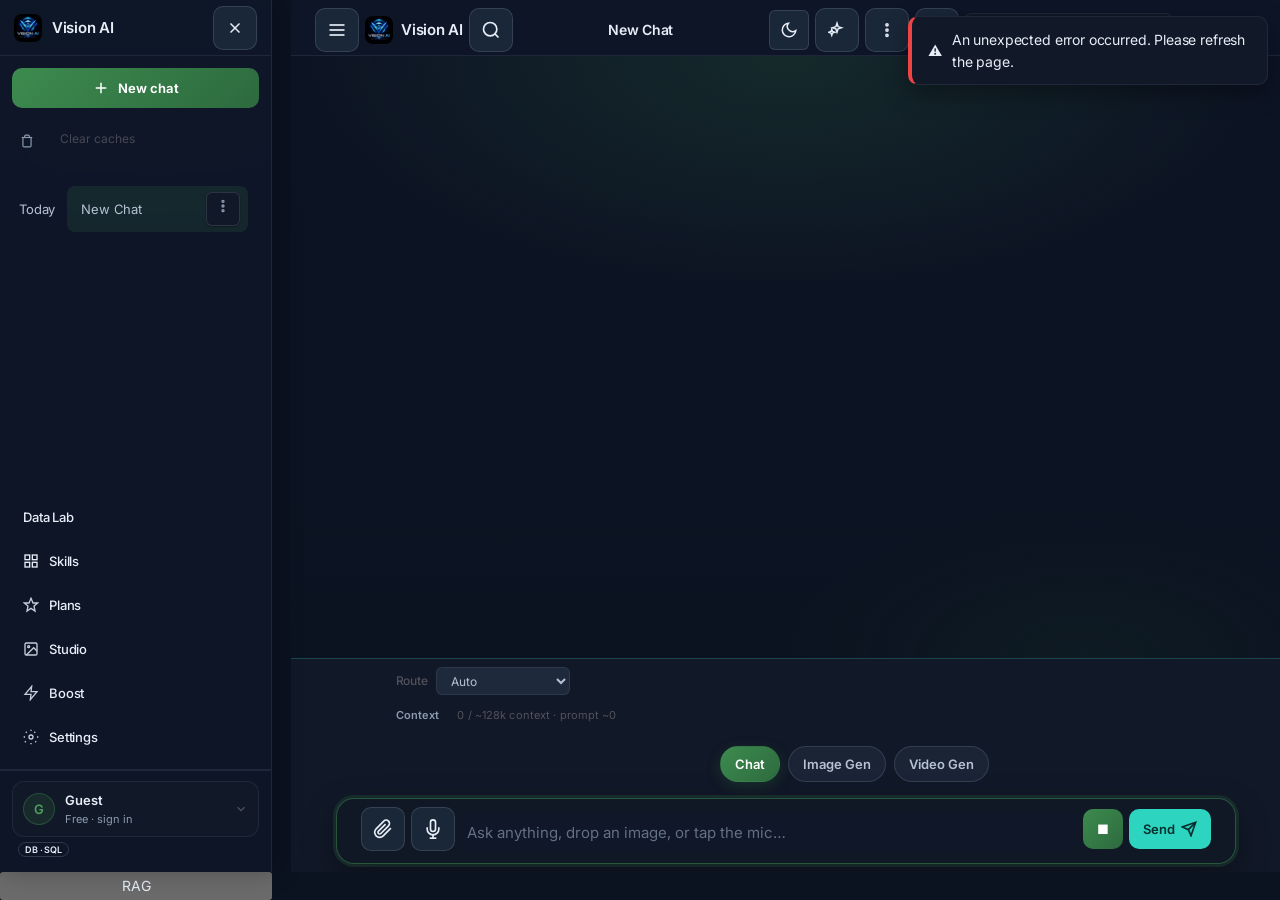
==== commit 89958020: "Vision AI v8.3.2 — validated master build: SEO, security, performance, ops" ====
--- a/frontend/index.html
+++ b/frontend/index.html
@@ -33,7 +33,7 @@
   }
   </style>
 
-    <meta name="app-version" content="8.1.4">
+    <meta name="app-version" content="8.3.2">
     <meta charset="UTF-8">
 <!-- 🔥 Forces perfect 1:1 mobile scaling -->
     <meta name="viewport" content="width=device-width, initial-scale=1, viewport-fit=cover">
@@ -45,8 +45,24 @@
   <meta name="apple-mobile-web-app-status-bar-style" content="black-translucent">
   <meta name="format-detection" content="telephone=no">
 
-    <meta name="description" content="Vision AI v8.1.4 — Nova: Command Palette, Theme Customizer, Token Meter, Code Actions.">
-    <title>Vision AI v8.1.4 — Nova</title>
+    <meta name="description" content="Vision AI v8.3.2 — Nova: Command Palette, Theme Customizer, Token Meter, Code Actions.">
+    <title>Vision AI v8.3.2 — Nova</title>
+
+    <!-- SEO v8.3.0 -->
+    <meta name="description" content="Vision AI — multimodal AI chat, coding, data lab, image & video studio. Free cascade + Pro plans.">
+    <meta name="keywords" content="Vision AI, AI chat, coding assistant, data science, image generation, multimodal AI">
+    <meta name="author" content="Vision AI">
+    <meta name="robots" content="index,follow,max-image-preview:large">
+    <link rel="canonical" href="/">
+    <meta property="og:type" content="website">
+    <meta property="og:site_name" content="Vision AI">
+    <meta property="og:title" content="Vision AI — AI Chat, Code, Data & Studio">
+    <meta property="og:description" content="Multimodal AI assistant: chat, code, data lab, image and video tools.">
+    <meta property="og:image" content="/frontend/static/icons/icon-512.png">
+    <meta name="twitter:card" content="summary_large_image">
+    <meta name="twitter:title" content="Vision AI — AI Chat, Code, Data & Studio">
+    <meta name="twitter:description" content="Multimodal AI assistant for chat, coding, data and creative studio.">
+
 
     <!-- ✅ PREMIUM FAVICONS (Matches your exact folder structure) -->
     <link rel="apple-touch-icon" sizes="180x180" href="/frontend/static/favicon/apple-touch-icon.png">
@@ -58,16 +74,16 @@
     <link rel="shortcut icon" href="/frontend/static/favicon/favicon.ico">
     
     <!-- Markdown Parser -->
-    <script src="/frontend/static/vendor/marked/marked.min.js?v=814" defer></script>
+    <script src="/frontend/static/vendor/marked/marked.min.js?v=832" defer></script>
     <!-- Sanitizer -->
-    <script src="/frontend/static/vendor/dompurify/purify.min.js?v=814" defer></script>
+    <script src="/frontend/static/vendor/dompurify/purify.min.js?v=832" defer></script>
     <!-- Highlight.js -->
     <!-- highlight.js self-hosted to avoid Tracking Prevention / CDN blocks -->
-<script src="/frontend/static/js/hljs-lite.js?v=814" defer></script>
+<script src="/frontend/static/js/hljs-lite.js?v=832" defer></script>
 
     <!-- KaTeX for math / physics formulas -->
-<script src="/frontend/static/vendor/katex/katex.min.js?v=814" defer></script>
-    <script src="/frontend/static/vendor/katex/auto-render.min.js?v=814" defer></script>
+<script src="/frontend/static/vendor/katex/katex.min.js?v=832" defer></script>
+    <script src="/frontend/static/vendor/katex/auto-render.min.js?v=832" defer></script>
     
     <!-- UPDATED GLOBAL CSS PATH -->
 
@@ -99,29 +115,35 @@
 
 
 <!-- Aether Workspace UI v5.0 — Superior design layer (non-breaking) -->
-<script src="/frontend/static/js/theme-bootstrap.js?v=814"></script>
+<script src="/frontend/static/js/theme-bootstrap.js?v=832"></script>
 
   <!-- Nova Design System v5.8.1 — single architecture -->
   <link rel="preconnect" href="https://fonts.googleapis.com">
   <link rel="preconnect" href="https://fonts.gstatic.com" crossorigin>
   <link href="https://fonts.googleapis.com/css2?family=Inter:wght@400;500;600;700&display=swap" rel="stylesheet">
-  <link rel="stylesheet" href="/frontend/static/css/device-fit.css?v=814">
-  <link rel="stylesheet" href="/frontend/static/css/theme-controls-v68.css?v=814">
-  <link rel="stylesheet" href="/frontend/static/css/page-layout-system.css?v=814">
-  <link rel="stylesheet" href="/frontend/static/css/hljs-atom-one-dark.css?v=814">
-  <link rel="stylesheet" href="/frontend/static/vendor/katex/katex.min.css?v=814">
-  <link rel="stylesheet" href="/frontend/static/css/nova-system.css?v=814">
-  <link rel="stylesheet" href="/frontend/static/css/humanly-global.css?v=814">
-  <link rel="stylesheet" href="/frontend/static/css/sketch-shell.css?v=814">
-  <link rel="stylesheet" href="/frontend/static/css/cross-platform.css?v=814">
-  <link rel="stylesheet" href="/frontend/static/css/pages-shell.css?v=814">
-
-  <link rel="stylesheet" href="/frontend/static/css/vision-system.css?v=814">
-  <link rel="stylesheet" href="/frontend/static/css/ui-polish-v81.css?v=814">
+  <link rel="stylesheet" href="/frontend/static/css/device-fit.css?v=832">
+  <link rel="stylesheet" href="/frontend/static/css/theme-controls-v68.css?v=832">
+  <link rel="stylesheet" href="/frontend/static/css/page-layout-system.css?v=832">
+  <link rel="stylesheet" href="/frontend/static/css/hljs-atom-one-dark.css?v=832">
+  <link rel="stylesheet" href="/frontend/static/vendor/katex/katex.min.css?v=832">
+  <link rel="stylesheet" href="/frontend/static/css/nova-system.css?v=832">
+  <link rel="stylesheet" href="/frontend/static/css/humanly-global.css?v=832">
+  <link rel="stylesheet" href="/frontend/static/css/sketch-shell.css?v=832">
+  <link rel="stylesheet" href="/frontend/static/css/cross-platform.css?v=832">
+  <link rel="stylesheet" href="/frontend/static/css/pages-shell.css?v=832">
+
+  <link rel="stylesheet" href="/frontend/static/css/vision-system.css?v=832">
+  <link rel="stylesheet" href="/frontend/static/css/ui-polish-v81.css?v=832">
   <link rel="manifest" href="/frontend/manifest.webmanifest">
   <meta name="theme-color" content="#0d9488">
   <link rel="apple-touch-icon" href="/frontend/static/icons/icon-192.png">
-  <link rel="stylesheet" href="/frontend/static/css/column-structure.css?v=814">
+  <link rel="stylesheet" href="/frontend/static/css/column-structure.css?v=832">
+  <link rel="stylesheet" href="/frontend/static/css/browser-safe-layout.css?v=832">
+  <link rel="stylesheet" href="/frontend/static/css/ads-monetize.css?v=832">
+    <!-- Schema Markup v8.3.1 -->
+    <script type="application/ld+json" id="va-schema-graph">
+{"@context": "https://schema.org", "@graph": [{"@type": "Organization", "@id": "https://vision-ai.up.railway.app/#organization", "name": "Vision AI", "url": "https://vision-ai.up.railway.app/", "logo": {"@type": "ImageObject", "url": "https://vision-ai.up.railway.app/frontend/static/icons/icon-512.png"}}, {"@type": "WebSite", "@id": "https://vision-ai.up.railway.app/#website", "url": "https://vision-ai.up.railway.app/", "name": "Vision AI", "description": "Vision AI — multimodal assistant for chat, coding, data lab, image and video. Fast free cascade, Pro plans, and tools for students and teams.", "publisher": {"@id": "https://vision-ai.up.railway.app/#organization"}, "inLanguage": ["en", "ur"], "potentialAction": {"@type": "SearchAction", "target": {"@type": "EntryPoint", "urlTemplate": "https://vision-ai.up.railway.app/?q={search_term_string}"}, "query-input": "required name=search_term_string"}}, {"@type": ["SoftwareApplication", "WebApplication"], "@id": "https://vision-ai.up.railway.app/#app", "name": "Vision AI", "url": "https://vision-ai.up.railway.app/", "applicationCategory": "MultimediaApplication", "operatingSystem": "Web, Windows, Android, iOS", "browserRequirements": "Requires JavaScript", "description": "Vision AI — multimodal assistant for chat, coding, data lab, image and video. Fast free cascade, Pro plans, and tools for students and teams.", "image": "https://vision-ai.up.railway.app/frontend/static/icons/icon-512.png", "author": {"@id": "https://vision-ai.up.railway.app/#organization"}, "publisher": {"@id": "https://vision-ai.up.railway.app/#organization"}, "offers": [{"@type": "Offer", "name": "Free", "price": "0", "priceCurrency": "PKR", "url": "https://vision-ai.up.railway.app/frontend/plans.html"}, {"@type": "Offer", "name": "Student", "price": "1499", "priceCurrency": "PKR", "url": "https://vision-ai.up.railway.app/frontend/plans.html"}, {"@type": "Offer", "name": "Pro", "price": "2799", "priceCurrency": "PKR", "url": "https://vision-ai.up.railway.app/frontend/plans.html"}], "featureList": ["AI chat with multi-provider cascade", "Image generation", "Video generation tools", "Data lab and model training", "Code assistance", "Studio workspace"]}, {"@type": "BreadcrumbList", "@id": "https://vision-ai.up.railway.app/#breadcrumb", "itemListElement": [{"@type": "ListItem", "position": 1, "name": "Home", "item": "https://vision-ai.up.railway.app/"}, {"@type": "ListItem", "position": 2, "name": "Plans", "item": "https://vision-ai.up.railway.app/frontend/plans.html"}, {"@type": "ListItem", "position": 3, "name": "Studio", "item": "https://vision-ai.up.railway.app/frontend/studio.html"}]}, {"@type": "FAQPage", "@id": "https://vision-ai.up.railway.app/#faq", "mainEntity": [{"@type": "Question", "name": "What is Vision AI?", "acceptedAnswer": {"@type": "Answer", "text": "Vision AI is a multimodal web assistant for chat, coding, data analysis, image and video tools."}}, {"@type": "Question", "name": "Is Vision AI free?", "acceptedAnswer": {"@type": "Answer", "text": "Yes. A free tier is available. Student, Pro, Team and Enterprise plans unlock higher limits."}}, {"@type": "Question", "name": "How do I upgrade?", "acceptedAnswer": {"@type": "Answer", "text": "Open Plans in the app, choose a plan, and pay via the listed methods (e.g. Easypaisa, bank, or Stripe when configured)."}}]}]}
+    </script>
 </head>
 <body class="nova-app">
     <!-- Sidebar Overlay for Mobile -->
@@ -377,17 +399,17 @@
     <button id="adminBtn" hidden aria-hidden="true"></button>
     <button id="adminPayBtn" hidden aria-hidden="true"></button>
 
-    <script src="/frontend/static/js/cross-platform.js?v=814"></script>
-    <script src="/frontend/static/js/touch-gestures.js?v=814"></script>
-    <script src="/frontend/static/js/auth.js?v=814"></script>
-    <script src="/frontend/static/js/index.js?v=814"></script>
-    <script src="/frontend/static/js/prompt_studio.js?v=814"></script>
-    <script src="/frontend/static/js/aether-power.js?v=814"></script>
-    <script src="/frontend/static/js/aether-advanced.js?v=814"></script>
-    <script src="/frontend/static/js/aether-engine.js?v=814"></script>
-    <script src="/frontend/static/js/aether-lab.js?v=814"></script>
-    <script src="/frontend/static/js/vision-canvas.js?v=814"></script>
-    <script src="/frontend/static/js/aether-forge.js?v=814"></script>
+    <script src="/frontend/static/js/cross-platform.js?v=832"></script>
+    <script src="/frontend/static/js/touch-gestures.js?v=832"></script>
+    <script src="/frontend/static/js/auth.js?v=832"></script>
+    <script src="/frontend/static/js/index.js?v=832"></script>
+    <script src="/frontend/static/js/prompt_studio.js?v=832"></script>
+    <script src="/frontend/static/js/aether-power.js?v=832"></script>
+    <script src="/frontend/static/js/aether-advanced.js?v=832"></script>
+    <script src="/frontend/static/js/aether-engine.js?v=832"></script>
+    <script src="/frontend/static/js/aether-lab.js?v=832"></script>
+    <script src="/frontend/static/js/vision-canvas.js?v=832"></script>
+    <script src="/frontend/static/js/aether-forge.js?v=832"></script>
 
 <script>
 (function workerBadge(){
@@ -426,8 +448,12 @@
   }
 });
 </script>
-  <script src="/frontend/static/js/nova-shell.js?v=814" defer></script>
-  <script src="/frontend/static/js/vision-system.js?v=814"></script>
-<script src="/frontend/static/js/model-status.js?v=814" defer></script>
+  <script src="/frontend/static/js/nova-shell.js?v=832" defer></script>
+  <script src="/frontend/static/js/vision-system.js?v=832"></script>
+<script src="/frontend/static/js/model-status.js?v=832" defer></script>
+<script src="/frontend/static/js/mongo-status.js?v=832" defer></script>
+<script src="/frontend/static/js/boot-selfcheck.js?v=832" defer></script>
+<script src="/frontend/static/js/ads-monetize.js?v=832" defer></script>
+<script src="/frontend/static/js/schema-refresh.js?v=832" defer></script>
 </body>
 </html>
--- a/frontend/static/css/ui-polish-v81.css
+++ b/frontend/static/css/ui-polish-v81.css
@@ -463,3 +463,38 @@
 .chat-action-menu .delete-btn {
   color: #f87171 !important;
 }
+
+/* v8.2.3 — composer text follows theme on all browsers */
+html[data-theme="dark"] #message,
+html[data-theme="dark"] textarea#message,
+html[data-theme="dark"] .composer textarea,
+html[data-theme="dark"] .composer-inner textarea {
+  color: #e8eef7 !important;
+  background: rgba(15, 23, 42, 0.65) !important;
+  caret-color: #2dd4bf;
+}
+html[data-theme="dark"] #message::placeholder,
+html[data-theme="dark"] .composer textarea::placeholder {
+  color: rgba(148, 163, 184, 0.75) !important;
+}
+html[data-theme="light"] #message,
+html[data-theme="light"] textarea#message,
+html[data-theme="light"] .composer textarea,
+html[data-theme="light"] .composer-inner textarea {
+  color: #0f172a !important;
+  background: #ffffff !important;
+  caret-color: #0d9488;
+}
+html[data-theme="light"] #message::placeholder,
+html[data-theme="light"] .composer textarea::placeholder {
+  color: rgba(100, 116, 139, 0.85) !important;
+}
+/* Mode rail never flush to physical edge */
+.workspace-modes,
+.mode-switcher,
+.mode-pills,
+.gen-mode-rail,
+.mode-fab-stack {
+  margin-right: max(12px, env(safe-area-inset-right, 0px)) !important;
+  bottom: max(96px, calc(env(safe-area-inset-bottom, 0px) + 80px)) !important;
+}
--- a/frontend/static/css/browser-safe-layout.css
+++ b/frontend/static/css/browser-safe-layout.css
@@ -0,0 +1,197 @@
+/* Vision AI v8.2.1 — Browser-safe layout (Chrome / Edge / Safari / Firefox / mobile)
+   Rules:
+   1. Never collapse main stage to 0 width
+   2. Sidebar is LEFT drawer on mobile, never steals main width when closed
+   3. Consistent gutters + safe-area padding on all edges
+   4. Floating mode pills stay inside padded zone
+   5. No horizontal page scroll
+*/
+
+:root {
+  --va-gutter: clamp(12px, 3vw, 24px);
+  --va-gutter-sm: clamp(10px, 2.5vw, 16px);
+  --va-edge: max(var(--va-gutter), env(safe-area-inset-right, 0px));
+  --va-edge-left: max(var(--va-gutter), env(safe-area-inset-left, 0px));
+  --va-edge-bottom: max(12px, env(safe-area-inset-bottom, 0px));
+  --va-edge-top: max(0px, env(safe-area-inset-top, 0px));
+}
+
+html, body {
+  width: 100%;
+  max-width: 100vw;
+  overflow-x: hidden !important;
+  overscroll-behavior-x: none;
+}
+
+/* Desktop: sidebar | main — main must grow */
+@media (min-width: 901px) {
+  body.nova-app,
+  body:has(.sidebar) {
+    display: grid !important;
+    grid-template-columns: var(--nv-sidebar-w, 272px) minmax(0, 1fr) !important;
+    grid-template-rows: minmax(0, 100dvh);
+    min-height: 100dvh;
+  }
+  body.sidebar-collapsed {
+    grid-template-columns: 0 minmax(0, 1fr) !important;
+  }
+  .sidebar {
+    position: relative !important;
+    transform: none !important;
+    left: auto !important;
+    right: auto !important;
+    width: auto !important;
+    height: 100% !important;
+  }
+  .main-content,
+  main,
+  #main,
+  .chat-panel {
+    min-width: 0 !important;
+    width: 100% !important;
+    max-width: 100% !important;
+    grid-column: 2;
+  }
+}
+
+/* Mobile / tablet: single column main; sidebar overlay from LEFT */
+@media (max-width: 900px) {
+  body.nova-app,
+  body {
+    display: block !important;
+    grid-template-columns: none !important;
+  }
+  .main-content,
+  main,
+  #main,
+  .chat-panel,
+  .workspace-main {
+    position: relative;
+    width: 100% !important;
+    min-width: 0 !important;
+    max-width: 100vw !important;
+    margin: 0 !important;
+    left: 0 !important;
+    transform: none !important;
+    padding-left: var(--va-edge-left);
+    padding-right: var(--va-edge);
+    box-sizing: border-box;
+  }
+  .sidebar,
+  #sidebar {
+    position: fixed !important;
+    top: 0;
+    left: 0 !important;
+    right: auto !important;
+    bottom: 0;
+    width: min(300px, 86vw) !important;
+    max-width: 86vw;
+    height: 100dvh !important;
+    transform: translateX(-105%) !important;
+    z-index: 200 !important;
+    box-shadow: none;
+  }
+  body.sidebar-open .sidebar,
+  body.sidebar-open #sidebar,
+  #sidebar.open-mobile {
+    transform: translateX(0) !important;
+    box-shadow: 8px 0 32px rgba(0,0,0,.35);
+  }
+  #sidebar-overlay,
+  .sidebar-overlay {
+    position: fixed;
+    inset: 0;
+    background: rgba(0,0,0,.45);
+    z-index: 190;
+    display: none;
+  }
+  body.sidebar-open #sidebar-overlay,
+  body.sidebar-open .sidebar-overlay {
+    display: block !important;
+  }
+  /* Body must not slide with drawer */
+  body.sidebar-open {
+    overflow: hidden;
+  }
+}
+
+/* Header padding — never flush to screen edge */
+.main-header,
+.app-header,
+.header-bar {
+  padding-left: max(12px, var(--va-edge-left)) !important;
+  padding-right: max(12px, var(--va-edge)) !important;
+  padding-top: var(--va-edge-top);
+  box-sizing: border-box;
+  gap: 8px;
+}
+
+/* Floating mode switcher (Chat / Image / Video) — keep off the edge */
+.workspace-modes,
+.mode-switcher,
+.mode-pills,
+.gen-mode-rail {
+  right: var(--va-edge) !important;
+  left: auto !important;
+  bottom: max(88px, calc(var(--va-edge-bottom) + 72px));
+  padding: 6px !important;
+  box-sizing: border-box;
+}
+
+/* Composer / input */
+.composer,
+.composer-shell,
+.chat-input-area,
+.message-input-wrap {
+  padding-left: var(--va-edge-left) !important;
+  padding-right: var(--va-edge) !important;
+  padding-bottom: var(--va-edge-bottom) !important;
+  box-sizing: border-box;
+}
+
+/* Messages area */
+#chatOutput,
+.chat-messages,
+.messages-container,
+.chat-stage {
+  padding-left: var(--va-gutter-sm) !important;
+  padding-right: var(--va-gutter-sm) !important;
+  box-sizing: border-box;
+  width: 100%;
+  max-width: 100%;
+}
+
+/* Empty new-chat: still show welcome in padded center */
+.chat-empty,
+.welcome-panel,
+#welcomePanel {
+  padding: var(--va-gutter);
+  max-width: min(560px, 100%);
+  margin-inline: auto;
+  box-sizing: border-box;
+}
+
+/* Icon buttons never clip */
+.icon-btn, .header-btn, .tray-btn {
+  flex-shrink: 0;
+}
+
+/* Desktop centered chat column with breathing room */
+@media (min-width: 901px) {
+  .chat-column,
+  .messages-inner,
+  #chatOutput {
+    max-width: min(900px, 100%);
+    margin-inline: auto;
+  }
+  .main-content {
+    padding-inline: clamp(8px, 1.5vw, 20px);
+  }
+}
+
+/* PWA / installed app */
+@media (display-mode: standalone), (display-mode: fullscreen) {
+  .main-header {
+    padding-top: max(8px, env(safe-area-inset-top, 0px));
+  }
+}
--- a/frontend/static/css/ads-monetize.css
+++ b/frontend/static/css/ads-monetize.css
@@ -0,0 +1,27 @@
+/* Ad slots — non-intrusive */
+.va-ad-slot {
+  margin: 10px 12px;
+  min-height: 0;
+  max-width: 100%;
+  overflow: hidden;
+  border-radius: 10px;
+}
+.va-ad-upgrade {
+  margin: 8px 12px 12px;
+  padding: 10px 12px;
+  border-radius: 10px;
+  background: linear-gradient(135deg, rgba(13,148,136,.2), rgba(45,212,191,.12));
+  border: 1px solid rgba(45,212,191,.35);
+  text-align: center;
+  font-size: 0.85rem;
+  font-weight: 600;
+}
+.va-ad-upgrade a {
+  color: var(--tc-accent, #2dd4bf);
+  text-decoration: none;
+}
+.va-sponsor {
+  margin: 8px 12px;
+  font-size: 0.8rem;
+  opacity: 0.95;
+}
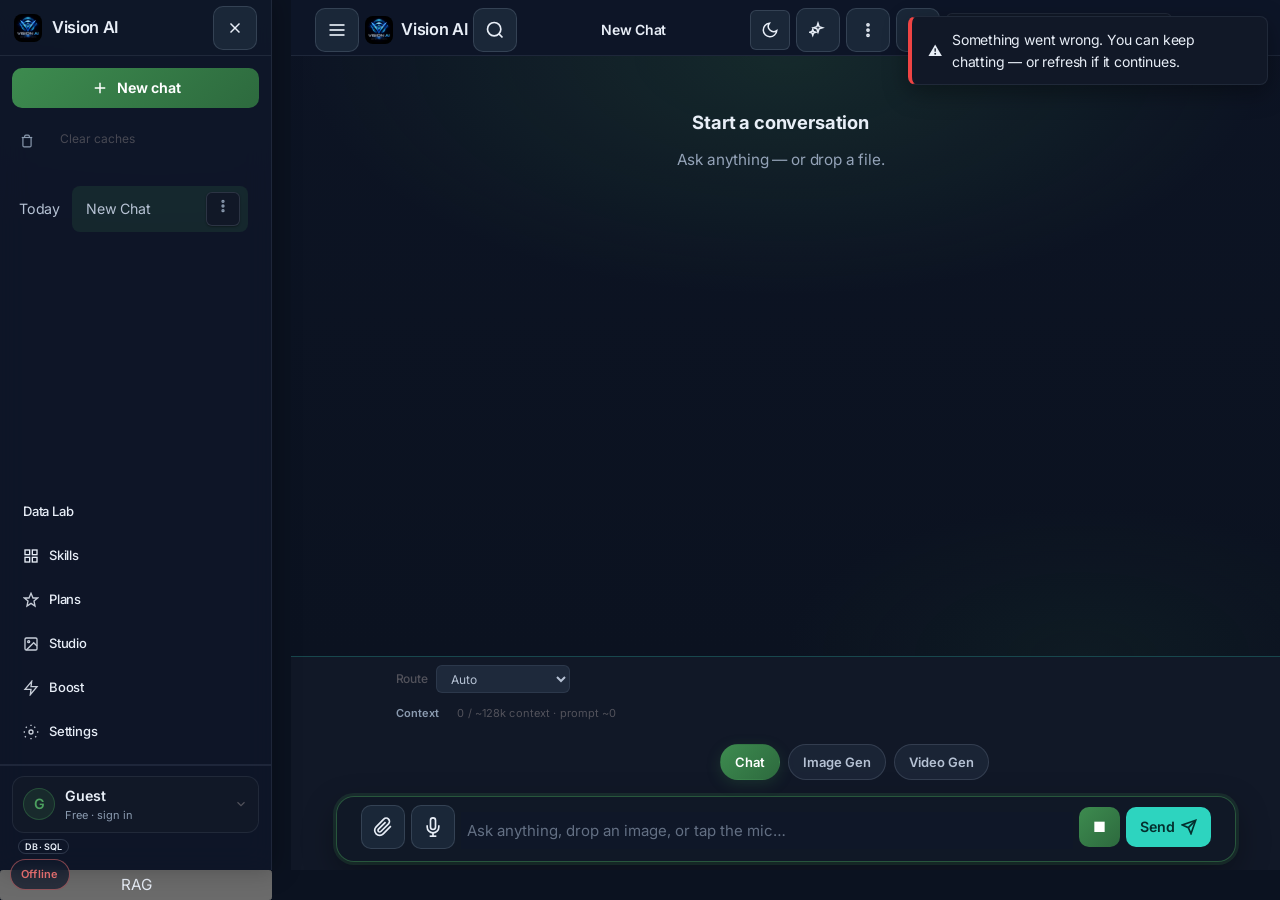
==== commit f2106d43: "Vision AI v8.7.1 — device profiler, adaptive guidance, math fallback" ====
--- a/frontend/index.html
+++ b/frontend/index.html
@@ -33,9 +33,8 @@
   }
   </style>
 
-    <meta name="app-version" content="8.3.2">
+    <meta name="app-version" content="8.7.1">
     <meta charset="UTF-8">
-<!-- 🔥 Forces perfect 1:1 mobile scaling -->
     <meta name="viewport" content="width=device-width, initial-scale=1, viewport-fit=cover">
   <meta name="theme-color" content="#0b1220" media="(prefers-color-scheme: dark)">
   <meta name="theme-color" content="#f4f7fb" media="(prefers-color-scheme: light)">
@@ -45,8 +44,8 @@
   <meta name="apple-mobile-web-app-status-bar-style" content="black-translucent">
   <meta name="format-detection" content="telephone=no">
 
-    <meta name="description" content="Vision AI v8.3.2 — Nova: Command Palette, Theme Customizer, Token Meter, Code Actions.">
-    <title>Vision AI v8.3.2 — Nova</title>
+    <meta name="description" content="Vision AI v8.7.1 — Nova: Command Palette, Theme Customizer, Token Meter, Code Actions.">
+    <title>Vision AI v8.7.1 — Nova</title>
 
     <!-- SEO v8.3.0 -->
     <meta name="description" content="Vision AI — multimodal AI chat, coding, data lab, image & video studio. Free cascade + Pro plans.">
@@ -62,28 +61,24 @@
     <meta name="twitter:card" content="summary_large_image">
     <meta name="twitter:title" content="Vision AI — AI Chat, Code, Data & Studio">
     <meta name="twitter:description" content="Multimodal AI assistant for chat, coding, data and creative studio.">
-
-
-    <!-- ✅ PREMIUM FAVICONS (Matches your exact folder structure) -->
     <link rel="apple-touch-icon" sizes="180x180" href="/frontend/static/favicon/apple-touch-icon.png">
     <link rel="icon" href="/frontend/static/favicon/favicon.ico" sizes="any">
     <link rel="icon" type="image/png" sizes="32x32" href="/frontend/static/favicon/favicon-32x32.png">
     <link rel="icon" type="image/png" sizes="16x16" href="/frontend/static/favicon/favicon-16x16.png">
     <link rel="manifest" href="/frontend/static/favicon/site.webmanifest">
-    <!-- ✅ LEGACY SUPPORT (For older browsers / fallback) -->
     <link rel="shortcut icon" href="/frontend/static/favicon/favicon.ico">
     
     <!-- Markdown Parser -->
-    <script src="/frontend/static/vendor/marked/marked.min.js?v=832" defer></script>
+    <script src="/frontend/static/vendor/marked/marked.min.js?v=871" defer></script>
     <!-- Sanitizer -->
-    <script src="/frontend/static/vendor/dompurify/purify.min.js?v=832" defer></script>
+    <script src="/frontend/static/vendor/dompurify/purify.min.js?v=871" defer></script>
     <!-- Highlight.js -->
     <!-- highlight.js self-hosted to avoid Tracking Prevention / CDN blocks -->
-<script src="/frontend/static/js/hljs-lite.js?v=832" defer></script>
+<script src="/frontend/static/js/hljs-lite.js?v=871" defer></script>
 
     <!-- KaTeX for math / physics formulas -->
-<script src="/frontend/static/vendor/katex/katex.min.js?v=832" defer></script>
-    <script src="/frontend/static/vendor/katex/auto-render.min.js?v=832" defer></script>
+<script src="/frontend/static/vendor/katex/katex.min.js?v=871" defer></script>
+    <script src="/frontend/static/vendor/katex/auto-render.min.js?v=871" defer></script>
     
     <!-- UPDATED GLOBAL CSS PATH -->
 
@@ -115,37 +110,40 @@
 
 
 <!-- Aether Workspace UI v5.0 — Superior design layer (non-breaking) -->
-<script src="/frontend/static/js/theme-bootstrap.js?v=832"></script>
+<script src="/frontend/static/js/theme-bootstrap.js?v=871"></script>
 
   <!-- Nova Design System v5.8.1 — single architecture -->
   <link rel="preconnect" href="https://fonts.googleapis.com">
   <link rel="preconnect" href="https://fonts.gstatic.com" crossorigin>
   <link href="https://fonts.googleapis.com/css2?family=Inter:wght@400;500;600;700&display=swap" rel="stylesheet">
-  <link rel="stylesheet" href="/frontend/static/css/device-fit.css?v=832">
-  <link rel="stylesheet" href="/frontend/static/css/theme-controls-v68.css?v=832">
-  <link rel="stylesheet" href="/frontend/static/css/page-layout-system.css?v=832">
-  <link rel="stylesheet" href="/frontend/static/css/hljs-atom-one-dark.css?v=832">
-  <link rel="stylesheet" href="/frontend/static/vendor/katex/katex.min.css?v=832">
-  <link rel="stylesheet" href="/frontend/static/css/nova-system.css?v=832">
-  <link rel="stylesheet" href="/frontend/static/css/humanly-global.css?v=832">
-  <link rel="stylesheet" href="/frontend/static/css/sketch-shell.css?v=832">
-  <link rel="stylesheet" href="/frontend/static/css/cross-platform.css?v=832">
-  <link rel="stylesheet" href="/frontend/static/css/pages-shell.css?v=832">
-
-  <link rel="stylesheet" href="/frontend/static/css/vision-system.css?v=832">
-  <link rel="stylesheet" href="/frontend/static/css/ui-polish-v81.css?v=832">
+  <link rel="stylesheet" href="/frontend/static/css/device-fit.css?v=871">
+  <link rel="stylesheet" href="/frontend/static/css/theme-controls-v68.css?v=871">
+  <link rel="stylesheet" href="/frontend/static/css/page-layout-system.css?v=871">
+  <link rel="stylesheet" href="/frontend/static/css/hljs-atom-one-dark.css?v=871">
+  <link rel="stylesheet" href="/frontend/static/vendor/katex/katex.min.css?v=871">
+  <link rel="stylesheet" href="/frontend/static/css/nova-system.css?v=871">
+  <link rel="stylesheet" href="/frontend/static/css/humanly-global.css?v=871">
+  <link rel="stylesheet" href="/frontend/static/css/sketch-shell.css?v=871">
+  <link rel="stylesheet" href="/frontend/static/css/cross-platform.css?v=871">
+  <link rel="stylesheet" href="/frontend/static/css/pages-shell.css?v=871">
+
+  <link rel="stylesheet" href="/frontend/static/css/vision-system.css?v=871">
+  <link rel="stylesheet" href="/frontend/static/css/ui-polish-v81.css?v=871">
   <link rel="manifest" href="/frontend/manifest.webmanifest">
   <meta name="theme-color" content="#0d9488">
   <link rel="apple-touch-icon" href="/frontend/static/icons/icon-192.png">
-  <link rel="stylesheet" href="/frontend/static/css/column-structure.css?v=832">
-  <link rel="stylesheet" href="/frontend/static/css/browser-safe-layout.css?v=832">
-  <link rel="stylesheet" href="/frontend/static/css/ads-monetize.css?v=832">
+  <link rel="stylesheet" href="/frontend/static/css/column-structure.css?v=871">
+  <link rel="stylesheet" href="/frontend/static/css/browser-safe-layout.css?v=871">
+  <link rel="stylesheet" href="/frontend/static/css/ads-monetize.css?v=871">
     <!-- Schema Markup v8.3.1 -->
     <script type="application/ld+json" id="va-schema-graph">
 {"@context": "https://schema.org", "@graph": [{"@type": "Organization", "@id": "https://vision-ai.up.railway.app/#organization", "name": "Vision AI", "url": "https://vision-ai.up.railway.app/", "logo": {"@type": "ImageObject", "url": "https://vision-ai.up.railway.app/frontend/static/icons/icon-512.png"}}, {"@type": "WebSite", "@id": "https://vision-ai.up.railway.app/#website", "url": "https://vision-ai.up.railway.app/", "name": "Vision AI", "description": "Vision AI — multimodal assistant for chat, coding, data lab, image and video. Fast free cascade, Pro plans, and tools for students and teams.", "publisher": {"@id": "https://vision-ai.up.railway.app/#organization"}, "inLanguage": ["en", "ur"], "potentialAction": {"@type": "SearchAction", "target": {"@type": "EntryPoint", "urlTemplate": "https://vision-ai.up.railway.app/?q={search_term_string}"}, "query-input": "required name=search_term_string"}}, {"@type": ["SoftwareApplication", "WebApplication"], "@id": "https://vision-ai.up.railway.app/#app", "name": "Vision AI", "url": "https://vision-ai.up.railway.app/", "applicationCategory": "MultimediaApplication", "operatingSystem": "Web, Windows, Android, iOS", "browserRequirements": "Requires JavaScript", "description": "Vision AI — multimodal assistant for chat, coding, data lab, image and video. Fast free cascade, Pro plans, and tools for students and teams.", "image": "https://vision-ai.up.railway.app/frontend/static/icons/icon-512.png", "author": {"@id": "https://vision-ai.up.railway.app/#organization"}, "publisher": {"@id": "https://vision-ai.up.railway.app/#organization"}, "offers": [{"@type": "Offer", "name": "Free", "price": "0", "priceCurrency": "PKR", "url": "https://vision-ai.up.railway.app/frontend/plans.html"}, {"@type": "Offer", "name": "Student", "price": "1499", "priceCurrency": "PKR", "url": "https://vision-ai.up.railway.app/frontend/plans.html"}, {"@type": "Offer", "name": "Pro", "price": "2799", "priceCurrency": "PKR", "url": "https://vision-ai.up.railway.app/frontend/plans.html"}], "featureList": ["AI chat with multi-provider cascade", "Image generation", "Video generation tools", "Data lab and model training", "Code assistance", "Studio workspace"]}, {"@type": "BreadcrumbList", "@id": "https://vision-ai.up.railway.app/#breadcrumb", "itemListElement": [{"@type": "ListItem", "position": 1, "name": "Home", "item": "https://vision-ai.up.railway.app/"}, {"@type": "ListItem", "position": 2, "name": "Plans", "item": "https://vision-ai.up.railway.app/frontend/plans.html"}, {"@type": "ListItem", "position": 3, "name": "Studio", "item": "https://vision-ai.up.railway.app/frontend/studio.html"}]}, {"@type": "FAQPage", "@id": "https://vision-ai.up.railway.app/#faq", "mainEntity": [{"@type": "Question", "name": "What is Vision AI?", "acceptedAnswer": {"@type": "Answer", "text": "Vision AI is a multimodal web assistant for chat, coding, data analysis, image and video tools."}}, {"@type": "Question", "name": "Is Vision AI free?", "acceptedAnswer": {"@type": "Answer", "text": "Yes. A free tier is available. Student, Pro, Team and Enterprise plans unlock higher limits."}}, {"@type": "Question", "name": "How do I upgrade?", "acceptedAnswer": {"@type": "Answer", "text": "Open Plans in the app, choose a plan, and pay via the listed methods (e.g. Easypaisa, bank, or Stripe when configured)."}}]}]}
     </script>
+  <link rel="stylesheet" href="/frontend/static/css/click-fix.css?v=871">
+  <link rel="stylesheet" href="/frontend/static/css/champion-ops.css?v=871">
+  <script src="/frontend/static/js/theme-unify.js?v=871"></script>
 </head>
-<body class="nova-app">
+<body data-page="home" class="nova-app">
     <!-- Sidebar Overlay for Mobile -->
     <div id="sidebar-overlay" onclick="closeMobileSidebar()" aria-hidden="true"></div>
 
@@ -399,17 +397,12 @@
     <button id="adminBtn" hidden aria-hidden="true"></button>
     <button id="adminPayBtn" hidden aria-hidden="true"></button>
 
-    <script src="/frontend/static/js/cross-platform.js?v=832"></script>
-    <script src="/frontend/static/js/touch-gestures.js?v=832"></script>
-    <script src="/frontend/static/js/auth.js?v=832"></script>
-    <script src="/frontend/static/js/index.js?v=832"></script>
-    <script src="/frontend/static/js/prompt_studio.js?v=832"></script>
-    <script src="/frontend/static/js/aether-power.js?v=832"></script>
-    <script src="/frontend/static/js/aether-advanced.js?v=832"></script>
-    <script src="/frontend/static/js/aether-engine.js?v=832"></script>
-    <script src="/frontend/static/js/aether-lab.js?v=832"></script>
-    <script src="/frontend/static/js/vision-canvas.js?v=832"></script>
-    <script src="/frontend/static/js/aether-forge.js?v=832"></script>
+    <script src="/frontend/static/js/cross-platform.js?v=871"></script>
+    <script src="/frontend/static/js/touch-gestures.js?v=871"></script>
+    <script src="/frontend/static/js/auth.js?v=871"></script>
+    <script src="/frontend/static/js/va-store.js?v=871"></script>
+    <script src="/frontend/static/js/index.js?v=871"></script>
+    <script src="/frontend/static/js/defer-modules.js?v=871" defer></script>
 
 <script>
 (function workerBadge(){
@@ -448,12 +441,8 @@
   }
 });
 </script>
-  <script src="/frontend/static/js/nova-shell.js?v=832" defer></script>
-  <script src="/frontend/static/js/vision-system.js?v=832"></script>
-<script src="/frontend/static/js/model-status.js?v=832" defer></script>
-<script src="/frontend/static/js/mongo-status.js?v=832" defer></script>
-<script src="/frontend/static/js/boot-selfcheck.js?v=832" defer></script>
-<script src="/frontend/static/js/ads-monetize.js?v=832" defer></script>
-<script src="/frontend/static/js/schema-refresh.js?v=832" defer></script>
+  <script src="/frontend/static/js/vision-system.js?v=871"></script>
+<script src="/frontend/static/js/click-fix.js?v=871" defer></script>
+<script src="/frontend/static/js/champion-ops.js?v=871" defer></script>
 </body>
 </html>
--- a/frontend/static/css/device-fit.css
+++ b/frontend/static/css/device-fit.css
@@ -199,3 +199,28 @@
   max-width: 100%;
   height: auto;
 }
+
+/* v8.7 — self-managing type & containers (phones → 4K) */
+html {
+  font-size: clamp(14px, 0.35vw + 13px, 18px);
+}
+.page-main, .main-content, .chat-stage, .va-column--wide {
+  width: 100%;
+  max-width: min(1200px, 100%);
+  margin-inline: auto;
+}
+img, video, canvas, iframe, table {
+  max-width: 100%;
+  height: auto;
+}
+table {
+  display: block;
+  overflow-x: auto;
+  -webkit-overflow-scrolling: touch;
+}
+@media (max-width: 400px) {
+  .workspace-modes button { font-size: 0.8rem; padding: 6px 10px; }
+}
+@media (min-width: 1400px) {
+  .chat-column, #chatOutput { max-width: 960px; }
+}
--- a/frontend/static/css/column-structure.css
+++ b/frontend/static/css/column-structure.css
@@ -1,22 +1,41 @@
-/* Vision AI v8.1.4 — Practical Column Structure
-   Web equivalent of Flutter Column:
-   widgets stacked top → bottom: Text → Inputs → Buttons
+/* Vision AI v8.6.1 — Practical Column Structure (all pages)
+   Flutter Column pattern: Text → Inputs → Buttons (top to bottom)
+   Unique per-page accent via [data-page] — same system, not copy-paste chaos
 */
+
+:root {
+  --va-col-gap: 12px;
+  --va-col-max: 420px;
+  --va-page-accent: #2dd4bf;
+}
+
+/* Unique accent per page (one design system, distinct identity) */
+[data-page="home"]    { --va-page-accent: #2dd4bf; }
+[data-page="login"]   { --va-page-accent: #3b82f6; }
+[data-page="settings"]{ --va-page-accent: #a78bfa; }
+[data-page="studio"]  { --va-page-accent: #f472b6; }
+[data-page="plans"],
+[data-page="upgrade"] { --va-page-accent: #fbbf24; }
+[data-page="skills"]  { --va-page-accent: #34d399; }
+[data-page="data-lab"]{ --va-page-accent: #60a5fa; }
+[data-page="boost"]   { --va-page-accent: #fb923c; }
+[data-page="admin"]   { --va-page-accent: #94a3b8; }
+[data-page="usage"]   { --va-page-accent: #2dd4bf; }
 
 .va-column,
 .column-structure {
   display: flex;
   flex-direction: column;
   align-items: stretch;
-  gap: 12px;
+  gap: var(--va-col-gap);
   width: 100%;
-  max-width: 420px;
+  max-width: var(--va-col-max);
   margin-inline: auto;
   box-sizing: border-box;
 }
 
+.va-column--wide { max-width: min(720px, 100%); }
 .va-column--center { align-items: center; text-align: center; }
-.va-column--start { align-items: flex-start; }
 .va-column--stretch { align-items: stretch; }
 
 /* 1. Text widgets */
@@ -51,9 +70,19 @@
   padding: 10px 12px;
   border-radius: 10px;
   box-sizing: border-box;
+  border: 1px solid var(--tc-border, rgba(148,163,184,.25));
+  background: var(--tc-input-bg, rgba(15,23,42,.5));
+  color: var(--tc-text, #e8eef7);
+}
+.va-column input:focus,
+.va-column select:focus,
+.va-column textarea:focus {
+  outline: none;
+  border-color: var(--va-page-accent);
+  box-shadow: 0 0 0 3px color-mix(in srgb, var(--va-page-accent) 35%, transparent);
 }
 
-/* 3. Buttons / actions */
+/* 3. Buttons / actions — primary uses page accent */
 .va-column .col-actions {
   display: flex;
   flex-direction: column;
@@ -63,17 +92,24 @@
 }
 .va-column .col-actions .primary,
 .va-column button[type="submit"],
-.va-column .btn-primary {
+.va-column .btn-primary,
+.va-column .glass-btn {
   width: 100%;
   min-height: 44px;
   font-weight: 700;
+  border-radius: 10px;
+  background: var(--va-page-accent);
+  color: #0b1220;
+  border: none;
+  cursor: pointer;
 }
-.va-column .col-actions .secondary {
+.va-column .col-actions .secondary,
+.va-column .google-btn {
   width: 100%;
   min-height: 40px;
+  border-radius: 10px;
 }
 
-/* Hierarchy helpers */
 .va-column > * { max-width: 100%; }
 .va-column .col-spacer { flex: 1 1 auto; min-height: 8px; }
 .va-column .col-divider {
@@ -91,7 +127,21 @@
   background: var(--tc-border, rgba(148,163,184,.25));
 }
 
-/* Login card already vertical — reinforce as column */
+/* Page shells: vertical stack by default */
+body.page-mode main,
+body.page-mode .page-main,
+body.page-mode .settings-main,
+body.page-mode .studio-main {
+  display: flex;
+  flex-direction: column;
+  gap: var(--va-col-gap);
+  width: 100%;
+  max-width: 960px;
+  margin-inline: auto;
+  padding: 16px max(12px, env(safe-area-inset-right)) 24px max(12px, env(safe-area-inset-left));
+  box-sizing: border-box;
+}
+
 body.login-page .glass-card,
 body.login-page #authForm {
   display: flex;
@@ -109,11 +159,11 @@
   width: 100%;
 }
 
-/* Settings / forms: single column on mobile */
 @media (max-width: 640px) {
   .settings-section,
   .payment-card,
-  .account-card {
+  .account-card,
+  .plan-card {
     display: flex;
     flex-direction: column;
     gap: 12px;
--- a/frontend/static/css/browser-safe-layout.css
+++ b/frontend/static/css/browser-safe-layout.css
@@ -195,3 +195,17 @@
     padding-top: max(8px, env(safe-area-inset-top, 0px));
   }
 }
+
+/* v8.3.3 — chat stage always visible; user messages not lost off-screen */
+#chatOutput,
+.chat-messages,
+.messages-container {
+  min-height: 40vh;
+  display: block;
+}
+.message-row {
+  max-width: 100%;
+}
+.message-row.user .message-bubble {
+  margin-left: auto;
+}
--- a/frontend/static/css/click-fix.css
+++ b/frontend/static/css/click-fix.css
@@ -0,0 +1,46 @@
+/* Vision AI v8.3.4 — Click recovery: nothing should block taps/clicks */
+#sidebar-overlay:not(.active),
+body:not(.sidebar-open) #sidebar-overlay,
+body:not(.sidebar-open) .sidebar-overlay {
+  display: none !important;
+  pointer-events: none !important;
+  opacity: 0 !important;
+  z-index: -1 !important;
+}
+
+/* Interactive controls always receive events */
+button, a, input, textarea, select, label,
+.icon-btn, .header-btn, .send-btn, #sendBtn, #stopBtn,
+.sidebar-link, .new-chat-btn, .mode-pills button,
+.composer, .composer-inner, #message {
+  pointer-events: auto !important;
+  position: relative;
+  z-index: 5;
+}
+
+.composer, .composer-shell, .input-area, #composerRoot {
+  z-index: 30 !important;
+  pointer-events: auto !important;
+}
+
+.main-header, .app-header {
+  z-index: 40 !important;
+  pointer-events: auto !important;
+}
+
+/* Kill ghost full-screen blockers */
+body::before,
+body::after {
+  pointer-events: none !important;
+}
+
+/* Disabled send must still look clickable when re-enabled */
+#sendBtn:not([disabled]) {
+  cursor: pointer !important;
+  opacity: 1 !important;
+}
+
+/* v8.4.0 — extra safety */
+html.va-no-clicks-block * {
+  pointer-events: auto !important;
+}
--- a/frontend/static/css/champion-ops.css
+++ b/frontend/static/css/champion-ops.css
@@ -0,0 +1,89 @@
+/* Vision AI v8.5 — Champion patterns: tokens, states, ops chrome */
+:root {
+  --ch-radius: 12px;
+  --ch-radius-sm: 8px;
+  --ch-space-1: 4px;
+  --ch-space-2: 8px;
+  --ch-space-3: 12px;
+  --ch-space-4: 16px;
+  --ch-space-5: 24px;
+  --ch-ease: cubic-bezier(0.2, 0.8, 0.2, 1);
+  --ch-shadow: 0 8px 24px rgba(0,0,0,.18);
+  --ch-focus: 0 0 0 3px rgba(45, 212, 191, 0.45);
+}
+
+/* Focus visible (a11y — Stripe/Linear style) */
+button:focus-visible,
+a:focus-visible,
+input:focus-visible,
+textarea:focus-visible,
+select:focus-visible {
+  outline: none !important;
+  box-shadow: var(--ch-focus) !important;
+}
+
+/* Empty / loading / error states */
+.ch-empty, .ch-error, .ch-loading {
+  display: flex;
+  flex-direction: column;
+  align-items: center;
+  justify-content: center;
+  gap: var(--ch-space-3);
+  padding: var(--ch-space-5);
+  text-align: center;
+  color: var(--tc-text-muted, #94a3b8);
+  min-height: 120px;
+}
+.ch-empty strong, .ch-error strong {
+  color: var(--tc-text, #e8eef7);
+  font-size: 1.05rem;
+}
+.ch-error {
+  color: #fca5a5;
+}
+.ch-skeleton {
+  background: linear-gradient(90deg,
+    rgba(148,163,184,.12) 25%,
+    rgba(148,163,184,.22) 37%,
+    rgba(148,163,184,.12) 63%);
+  background-size: 400% 100%;
+  animation: ch-shimmer 1.2s ease infinite;
+  border-radius: var(--ch-radius-sm);
+  min-height: 14px;
+}
+@keyframes ch-shimmer {
+  0% { background-position: 100% 0; }
+  100% { background-position: 0 0; }
+}
+
+/* Ops status pill (bottom-left, non-blocking) */
+#chOpsPill {
+  position: fixed;
+  left: max(10px, env(safe-area-inset-left));
+  bottom: max(10px, env(safe-area-inset-bottom));
+  z-index: 90;
+  font-size: 11px;
+  font-weight: 600;
+  letter-spacing: 0.02em;
+  padding: 6px 10px;
+  border-radius: 999px;
+  background: rgba(15, 23, 42, 0.85);
+  border: 1px solid rgba(148,163,184,.25);
+  color: #cbd5e1;
+  backdrop-filter: blur(8px);
+  pointer-events: none;
+  opacity: 0.85;
+  transition: opacity 0.2s var(--ch-ease);
+}
+#chOpsPill[data-status="ok"] { border-color: rgba(45,212,191,.45); color: #5eead4; }
+#chOpsPill[data-status="degraded"] { border-color: rgba(251,191,36,.5); color: #fbbf24; }
+#chOpsPill[data-status="down"] { border-color: rgba(248,113,113,.55); color: #f87171; }
+@media (max-width: 600px) {
+  #chOpsPill { font-size: 10px; padding: 4px 8px; opacity: 0.7; }
+}
+
+/* Toast polish */
+.toast, .va-toast, #toastContainer .toast {
+  border-radius: var(--ch-radius-sm) !important;
+  box-shadow: var(--ch-shadow);
+}
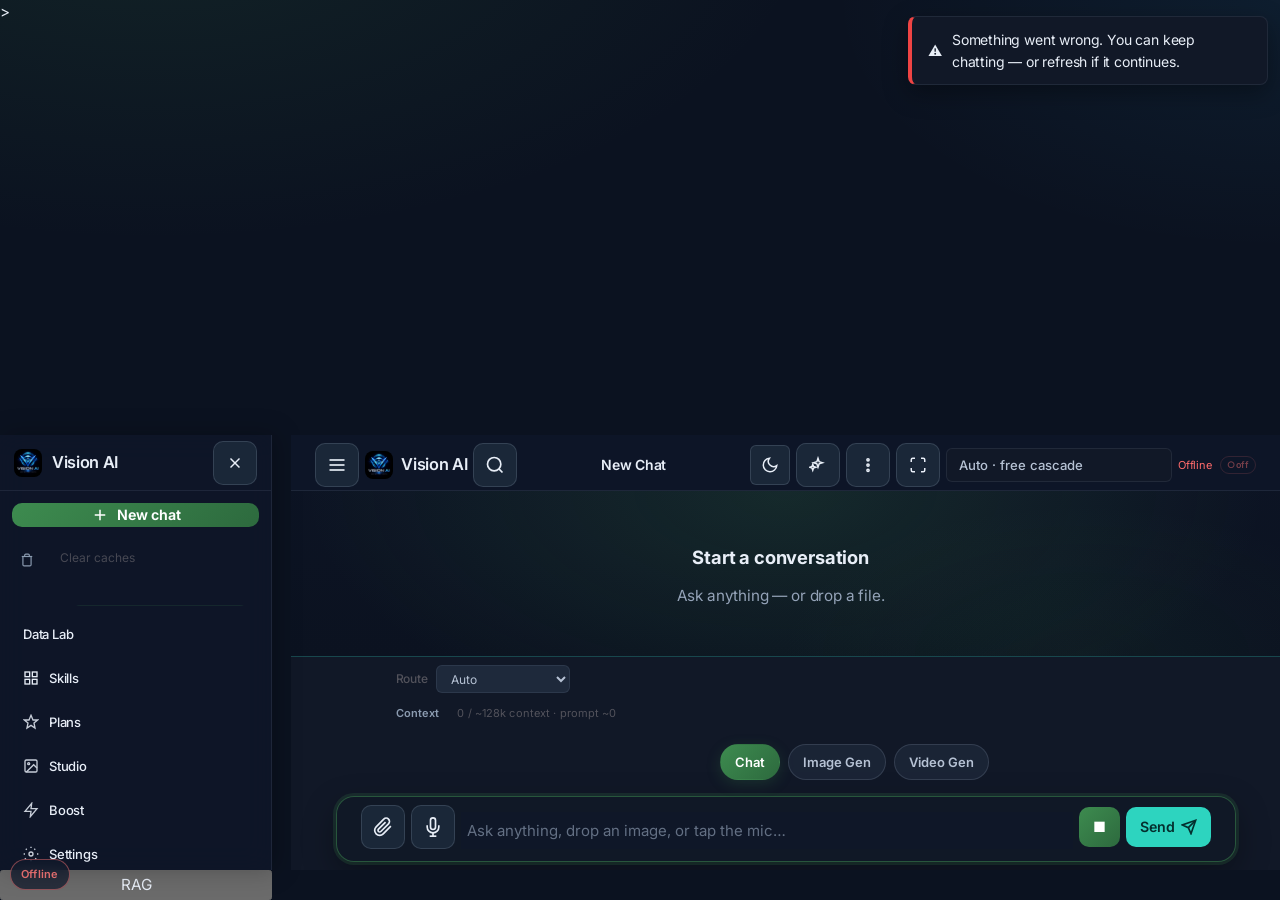
==== commit eec7944d: "Vision AI v8.7.4 — mobile-dense layout + click-fix recovery" ====
--- a/frontend/index.html
+++ b/frontend/index.html
@@ -33,7 +33,7 @@
   }
   </style>
 
-    <meta name="app-version" content="8.7.1">
+    <meta name="app-version" content="8.7.4">
     <meta charset="UTF-8">
     <meta name="viewport" content="width=device-width, initial-scale=1, viewport-fit=cover">
   <meta name="theme-color" content="#0b1220" media="(prefers-color-scheme: dark)">
@@ -44,8 +44,8 @@
   <meta name="apple-mobile-web-app-status-bar-style" content="black-translucent">
   <meta name="format-detection" content="telephone=no">
 
-    <meta name="description" content="Vision AI v8.7.1 — Nova: Command Palette, Theme Customizer, Token Meter, Code Actions.">
-    <title>Vision AI v8.7.1 — Nova</title>
+    <meta name="description" content="Vision AI v8.7.4 — Nova: Command Palette, Theme Customizer, Token Meter, Code Actions.">
+    <title>Vision AI v8.7.4 — Nova</title>
 
     <!-- SEO v8.3.0 -->
     <meta name="description" content="Vision AI — multimodal AI chat, coding, data lab, image & video studio. Free cascade + Pro plans.">
@@ -69,16 +69,16 @@
     <link rel="shortcut icon" href="/frontend/static/favicon/favicon.ico">
     
     <!-- Markdown Parser -->
-    <script src="/frontend/static/vendor/marked/marked.min.js?v=871" defer></script>
+    <script src="/frontend/static/vendor/marked/marked.min.js?v=874" defer></script>
     <!-- Sanitizer -->
-    <script src="/frontend/static/vendor/dompurify/purify.min.js?v=871" defer></script>
+    <script src="/frontend/static/vendor/dompurify/purify.min.js?v=874" defer></script>
     <!-- Highlight.js -->
     <!-- highlight.js self-hosted to avoid Tracking Prevention / CDN blocks -->
-<script src="/frontend/static/js/hljs-lite.js?v=871" defer></script>
+<script src="/frontend/static/js/hljs-lite.js?v=874" defer></script>
 
     <!-- KaTeX for math / physics formulas -->
-<script src="/frontend/static/vendor/katex/katex.min.js?v=871" defer></script>
-    <script src="/frontend/static/vendor/katex/auto-render.min.js?v=871" defer></script>
+<script src="/frontend/static/vendor/katex/katex.min.js?v=874" defer></script>
+    <script src="/frontend/static/vendor/katex/auto-render.min.js?v=874" defer></script>
     
     <!-- UPDATED GLOBAL CSS PATH -->
 
@@ -110,38 +110,40 @@
 
 
 <!-- Aether Workspace UI v5.0 — Superior design layer (non-breaking) -->
-<script src="/frontend/static/js/theme-bootstrap.js?v=871"></script>
+<script src="/frontend/static/js/theme-bootstrap.js?v=874"></script>
 
   <!-- Nova Design System v5.8.1 — single architecture -->
   <link rel="preconnect" href="https://fonts.googleapis.com">
   <link rel="preconnect" href="https://fonts.gstatic.com" crossorigin>
   <link href="https://fonts.googleapis.com/css2?family=Inter:wght@400;500;600;700&display=swap" rel="stylesheet">
-  <link rel="stylesheet" href="/frontend/static/css/device-fit.css?v=871">
-  <link rel="stylesheet" href="/frontend/static/css/theme-controls-v68.css?v=871">
-  <link rel="stylesheet" href="/frontend/static/css/page-layout-system.css?v=871">
-  <link rel="stylesheet" href="/frontend/static/css/hljs-atom-one-dark.css?v=871">
-  <link rel="stylesheet" href="/frontend/static/vendor/katex/katex.min.css?v=871">
-  <link rel="stylesheet" href="/frontend/static/css/nova-system.css?v=871">
-  <link rel="stylesheet" href="/frontend/static/css/humanly-global.css?v=871">
-  <link rel="stylesheet" href="/frontend/static/css/sketch-shell.css?v=871">
-  <link rel="stylesheet" href="/frontend/static/css/cross-platform.css?v=871">
-  <link rel="stylesheet" href="/frontend/static/css/pages-shell.css?v=871">
-
-  <link rel="stylesheet" href="/frontend/static/css/vision-system.css?v=871">
-  <link rel="stylesheet" href="/frontend/static/css/ui-polish-v81.css?v=871">
+  <link rel="stylesheet" href="/frontend/static/css/device-fit.css?v=874">
+  <link rel="stylesheet" href="/frontend/static/css/theme-controls-v68.css?v=874">
+  <link rel="stylesheet" href="/frontend/static/css/page-layout-system.css?v=874">
+  <link rel="stylesheet" href="/frontend/static/css/hljs-atom-one-dark.css?v=874">
+  <link rel="stylesheet" href="/frontend/static/vendor/katex/katex.min.css?v=874">
+  <link rel="stylesheet" href="/frontend/static/css/nova-system.css?v=874">
+  <link rel="stylesheet" href="/frontend/static/css/humanly-global.css?v=874">
+  <link rel="stylesheet" href="/frontend/static/css/sketch-shell.css?v=874">
+  <link rel="stylesheet" href="/frontend/static/css/cross-platform.css?v=874">
+  <link rel="stylesheet" href="/frontend/static/css/pages-shell.css?v=874">
+
+  <link rel="stylesheet" href="/frontend/static/css/vision-system.css?v=874">
+  <link rel="stylesheet" href="/frontend/static/css/ui-polish-v81.css?v=874">
   <link rel="manifest" href="/frontend/manifest.webmanifest">
   <meta name="theme-color" content="#0d9488">
   <link rel="apple-touch-icon" href="/frontend/static/icons/icon-192.png">
-  <link rel="stylesheet" href="/frontend/static/css/column-structure.css?v=871">
-  <link rel="stylesheet" href="/frontend/static/css/browser-safe-layout.css?v=871">
-  <link rel="stylesheet" href="/frontend/static/css/ads-monetize.css?v=871">
+  <link rel="stylesheet" href="/frontend/static/css/column-structure.css?v=874">
+  <link rel="stylesheet" href="/frontend/static/css/browser-safe-layout.css?v=874">
+  <link rel="stylesheet" href="/frontend/static/css/mobile-dense.css?v=874"">>
+  <link rel="stylesheet" href="/frontend/static/css/ads-monetize.css?v=874">
     <!-- Schema Markup v8.3.1 -->
     <script type="application/ld+json" id="va-schema-graph">
 {"@context": "https://schema.org", "@graph": [{"@type": "Organization", "@id": "https://vision-ai.up.railway.app/#organization", "name": "Vision AI", "url": "https://vision-ai.up.railway.app/", "logo": {"@type": "ImageObject", "url": "https://vision-ai.up.railway.app/frontend/static/icons/icon-512.png"}}, {"@type": "WebSite", "@id": "https://vision-ai.up.railway.app/#website", "url": "https://vision-ai.up.railway.app/", "name": "Vision AI", "description": "Vision AI — multimodal assistant for chat, coding, data lab, image and video. Fast free cascade, Pro plans, and tools for students and teams.", "publisher": {"@id": "https://vision-ai.up.railway.app/#organization"}, "inLanguage": ["en", "ur"], "potentialAction": {"@type": "SearchAction", "target": {"@type": "EntryPoint", "urlTemplate": "https://vision-ai.up.railway.app/?q={search_term_string}"}, "query-input": "required name=search_term_string"}}, {"@type": ["SoftwareApplication", "WebApplication"], "@id": "https://vision-ai.up.railway.app/#app", "name": "Vision AI", "url": "https://vision-ai.up.railway.app/", "applicationCategory": "MultimediaApplication", "operatingSystem": "Web, Windows, Android, iOS", "browserRequirements": "Requires JavaScript", "description": "Vision AI — multimodal assistant for chat, coding, data lab, image and video. Fast free cascade, Pro plans, and tools for students and teams.", "image": "https://vision-ai.up.railway.app/frontend/static/icons/icon-512.png", "author": {"@id": "https://vision-ai.up.railway.app/#organization"}, "publisher": {"@id": "https://vision-ai.up.railway.app/#organization"}, "offers": [{"@type": "Offer", "name": "Free", "price": "0", "priceCurrency": "PKR", "url": "https://vision-ai.up.railway.app/frontend/plans.html"}, {"@type": "Offer", "name": "Student", "price": "1499", "priceCurrency": "PKR", "url": "https://vision-ai.up.railway.app/frontend/plans.html"}, {"@type": "Offer", "name": "Pro", "price": "2799", "priceCurrency": "PKR", "url": "https://vision-ai.up.railway.app/frontend/plans.html"}], "featureList": ["AI chat with multi-provider cascade", "Image generation", "Video generation tools", "Data lab and model training", "Code assistance", "Studio workspace"]}, {"@type": "BreadcrumbList", "@id": "https://vision-ai.up.railway.app/#breadcrumb", "itemListElement": [{"@type": "ListItem", "position": 1, "name": "Home", "item": "https://vision-ai.up.railway.app/"}, {"@type": "ListItem", "position": 2, "name": "Plans", "item": "https://vision-ai.up.railway.app/frontend/plans.html"}, {"@type": "ListItem", "position": 3, "name": "Studio", "item": "https://vision-ai.up.railway.app/frontend/studio.html"}]}, {"@type": "FAQPage", "@id": "https://vision-ai.up.railway.app/#faq", "mainEntity": [{"@type": "Question", "name": "What is Vision AI?", "acceptedAnswer": {"@type": "Answer", "text": "Vision AI is a multimodal web assistant for chat, coding, data analysis, image and video tools."}}, {"@type": "Question", "name": "Is Vision AI free?", "acceptedAnswer": {"@type": "Answer", "text": "Yes. A free tier is available. Student, Pro, Team and Enterprise plans unlock higher limits."}}, {"@type": "Question", "name": "How do I upgrade?", "acceptedAnswer": {"@type": "Answer", "text": "Open Plans in the app, choose a plan, and pay via the listed methods (e.g. Easypaisa, bank, or Stripe when configured)."}}]}]}
     </script>
-  <link rel="stylesheet" href="/frontend/static/css/click-fix.css?v=871">
-  <link rel="stylesheet" href="/frontend/static/css/champion-ops.css?v=871">
-  <script src="/frontend/static/js/theme-unify.js?v=871"></script>
+  <link rel="stylesheet" href="/frontend/static/css/click-fix.css?v=874">
+  <link rel="stylesheet" href="/frontend/static/css/champion-ops.css?v=874">
+  <script src="/frontend/static/js/theme-unify.js?v=874"></script>
+  <link rel="stylesheet" href="/frontend/static/css/mobile-dense.css?v=874">
 </head>
 <body data-page="home" class="nova-app">
     <!-- Sidebar Overlay for Mobile -->
@@ -397,12 +399,12 @@
     <button id="adminBtn" hidden aria-hidden="true"></button>
     <button id="adminPayBtn" hidden aria-hidden="true"></button>
 
-    <script src="/frontend/static/js/cross-platform.js?v=871"></script>
-    <script src="/frontend/static/js/touch-gestures.js?v=871"></script>
-    <script src="/frontend/static/js/auth.js?v=871"></script>
-    <script src="/frontend/static/js/va-store.js?v=871"></script>
-    <script src="/frontend/static/js/index.js?v=871"></script>
-    <script src="/frontend/static/js/defer-modules.js?v=871" defer></script>
+    <script src="/frontend/static/js/cross-platform.js?v=874"></script>
+    <script src="/frontend/static/js/touch-gestures.js?v=874"></script>
+    <script src="/frontend/static/js/auth.js?v=874"></script>
+    <script src="/frontend/static/js/va-store.js?v=874"></script>
+    <script src="/frontend/static/js/index.js?v=874"></script>
+    <script src="/frontend/static/js/defer-modules.js?v=874" defer></script>
 
 <script>
 (function workerBadge(){
@@ -441,8 +443,8 @@
   }
 });
 </script>
-  <script src="/frontend/static/js/vision-system.js?v=871"></script>
-<script src="/frontend/static/js/click-fix.js?v=871" defer></script>
-<script src="/frontend/static/js/champion-ops.js?v=871" defer></script>
+  <script src="/frontend/static/js/vision-system.js?v=874"></script>
+<script src="/frontend/static/js/click-fix.js?v=874" defer></script>
+<script src="/frontend/static/js/champion-ops.js?v=874" defer></script>
 </body>
 </html>
--- a/frontend/static/css/mobile-dense.css
+++ b/frontend/static/css/mobile-dense.css
@@ -0,0 +1,130 @@
+/* Vision AI v8.7.4 — dense mobile layout (phone-first, no huge empty middle) */
+
+/* Kill forced desktop stretch on narrow screens */
+@media (max-width: 900px) {
+  html, body {
+    height: 100%;
+    max-width: 100vw;
+    overflow-x: hidden !important;
+  }
+
+  body {
+    display: flex !important;
+    flex-direction: column !important;
+    min-height: 100dvh;
+  }
+
+  /* Sidebar = overlay only — never take permanent width */
+  .sidebar, #sidebar {
+    position: fixed !important;
+    left: 0;
+    top: 0;
+    bottom: 0;
+    width: min(86vw, 300px) !important;
+    max-width: 300px !important;
+    z-index: 2000 !important;
+    transform: translateX(-105%) !important;
+    transition: transform 0.22s ease !important;
+  }
+  body.sidebar-open .sidebar,
+  body.sidebar-open #sidebar,
+  #sidebar.open-mobile {
+    transform: translateX(0) !important;
+  }
+
+  /* Main column fills viewport */
+  .main, .main-content, #main, .app-main, .workspace {
+    flex: 1 1 auto !important;
+    width: 100% !important;
+    max-width: 100% !important;
+    margin: 0 !important;
+    min-width: 0 !important;
+    display: flex !important;
+    flex-direction: column !important;
+    min-height: 0 !important;
+  }
+
+  /* Header compact */
+  .topbar, .header, .chat-header, .app-header {
+    flex: 0 0 auto !important;
+    padding: 6px 8px !important;
+    gap: 6px !important;
+  }
+  .topbar button, .header button, .chat-header button {
+    min-width: 40px !important;
+    min-height: 40px !important;
+  }
+
+  /* Chat stage — use available space, not empty void */
+  .chat-stage, #chatStage {
+    flex: 1 1 auto !important;
+    min-height: 0 !important;
+    max-height: none !important;
+    overflow-y: auto !important;
+    -webkit-overflow-scrolling: touch;
+    padding: 8px 10px 12px !important;
+  }
+  .chat-container, #chatOutput {
+    max-width: 100% !important;
+    margin: 0 !important;
+    min-height: 0 !important;
+  }
+  .welcome-empty, .empty-state, #welcomeEmpty {
+    padding: 16px 12px !important;
+    min-height: auto !important;
+  }
+
+  /* Composer pinned bottom — tight */
+  .input-area, .composer, #composerRoot {
+    flex: 0 0 auto !important;
+    position: sticky !important;
+    bottom: 0 !important;
+    padding: 6px 8px calc(8px + env(safe-area-inset-bottom)) !important;
+    gap: 6px !important;
+    background: var(--tc-bg, #0b1220);
+    z-index: 50;
+  }
+  .composer-shell, #composerShell {
+    gap: 6px !important;
+  }
+  .workspace-modes {
+    flex-wrap: wrap !important;
+    gap: 6px !important;
+    margin: 0 !important;
+  }
+  .workspace-modes button {
+    min-height: 36px !important;
+    padding: 6px 12px !important;
+    font-size: 0.85rem !important;
+  }
+  textarea, #messageInput, .composer textarea {
+    min-height: 44px !important;
+    max-height: 120px !important;
+    font-size: 16px !important; /* prevent iOS zoom */
+  }
+
+  /* Message action buttons — wrap, smaller */
+  .message-actions, .msg-actions {
+    flex-wrap: wrap !important;
+    gap: 6px !important;
+  }
+  .message-actions button, .msg-actions button {
+    min-height: 32px !important;
+    padding: 4px 10px !important;
+    font-size: 0.8rem !important;
+  }
+
+  /* Ops pill — don't cover composer */
+  #chOpsPill {
+    bottom: calc(72px + env(safe-area-inset-bottom)) !important;
+    left: 8px !important;
+    font-size: 10px !important;
+    opacity: 0.65 !important;
+  }
+}
+
+/* Extra-narrow phones */
+@media (max-width: 400px) {
+  .workspace-modes button { padding: 5px 8px !important; font-size: 0.78rem !important; }
+  .topbar .brand-text, .header .brand-text { display: none !important; }
+}
--- a/frontend/static/css/mobile-dense.css
+++ b/frontend/static/css/mobile-dense.css
@@ -0,0 +1,130 @@
+/* Vision AI v8.7.4 — dense mobile layout (phone-first, no huge empty middle) */
+
+/* Kill forced desktop stretch on narrow screens */
+@media (max-width: 900px) {
+  html, body {
+    height: 100%;
+    max-width: 100vw;
+    overflow-x: hidden !important;
+  }
+
+  body {
+    display: flex !important;
+    flex-direction: column !important;
+    min-height: 100dvh;
+  }
+
+  /* Sidebar = overlay only — never take permanent width */
+  .sidebar, #sidebar {
+    position: fixed !important;
+    left: 0;
+    top: 0;
+    bottom: 0;
+    width: min(86vw, 300px) !important;
+    max-width: 300px !important;
+    z-index: 2000 !important;
+    transform: translateX(-105%) !important;
+    transition: transform 0.22s ease !important;
+  }
+  body.sidebar-open .sidebar,
+  body.sidebar-open #sidebar,
+  #sidebar.open-mobile {
+    transform: translateX(0) !important;
+  }
+
+  /* Main column fills viewport */
+  .main, .main-content, #main, .app-main, .workspace {
+    flex: 1 1 auto !important;
+    width: 100% !important;
+    max-width: 100% !important;
+    margin: 0 !important;
+    min-width: 0 !important;
+    display: flex !important;
+    flex-direction: column !important;
+    min-height: 0 !important;
+  }
+
+  /* Header compact */
+  .topbar, .header, .chat-header, .app-header {
+    flex: 0 0 auto !important;
+    padding: 6px 8px !important;
+    gap: 6px !important;
+  }
+  .topbar button, .header button, .chat-header button {
+    min-width: 40px !important;
+    min-height: 40px !important;
+  }
+
+  /* Chat stage — use available space, not empty void */
+  .chat-stage, #chatStage {
+    flex: 1 1 auto !important;
+    min-height: 0 !important;
+    max-height: none !important;
+    overflow-y: auto !important;
+    -webkit-overflow-scrolling: touch;
+    padding: 8px 10px 12px !important;
+  }
+  .chat-container, #chatOutput {
+    max-width: 100% !important;
+    margin: 0 !important;
+    min-height: 0 !important;
+  }
+  .welcome-empty, .empty-state, #welcomeEmpty {
+    padding: 16px 12px !important;
+    min-height: auto !important;
+  }
+
+  /* Composer pinned bottom — tight */
+  .input-area, .composer, #composerRoot {
+    flex: 0 0 auto !important;
+    position: sticky !important;
+    bottom: 0 !important;
+    padding: 6px 8px calc(8px + env(safe-area-inset-bottom)) !important;
+    gap: 6px !important;
+    background: var(--tc-bg, #0b1220);
+    z-index: 50;
+  }
+  .composer-shell, #composerShell {
+    gap: 6px !important;
+  }
+  .workspace-modes {
+    flex-wrap: wrap !important;
+    gap: 6px !important;
+    margin: 0 !important;
+  }
+  .workspace-modes button {
+    min-height: 36px !important;
+    padding: 6px 12px !important;
+    font-size: 0.85rem !important;
+  }
+  textarea, #messageInput, .composer textarea {
+    min-height: 44px !important;
+    max-height: 120px !important;
+    font-size: 16px !important; /* prevent iOS zoom */
+  }
+
+  /* Message action buttons — wrap, smaller */
+  .message-actions, .msg-actions {
+    flex-wrap: wrap !important;
+    gap: 6px !important;
+  }
+  .message-actions button, .msg-actions button {
+    min-height: 32px !important;
+    padding: 4px 10px !important;
+    font-size: 0.8rem !important;
+  }
+
+  /* Ops pill — don't cover composer */
+  #chOpsPill {
+    bottom: calc(72px + env(safe-area-inset-bottom)) !important;
+    left: 8px !important;
+    font-size: 10px !important;
+    opacity: 0.65 !important;
+  }
+}
+
+/* Extra-narrow phones */
+@media (max-width: 400px) {
+  .workspace-modes button { padding: 5px 8px !important; font-size: 0.78rem !important; }
+  .topbar .brand-text, .header .brand-text { display: none !important; }
+}
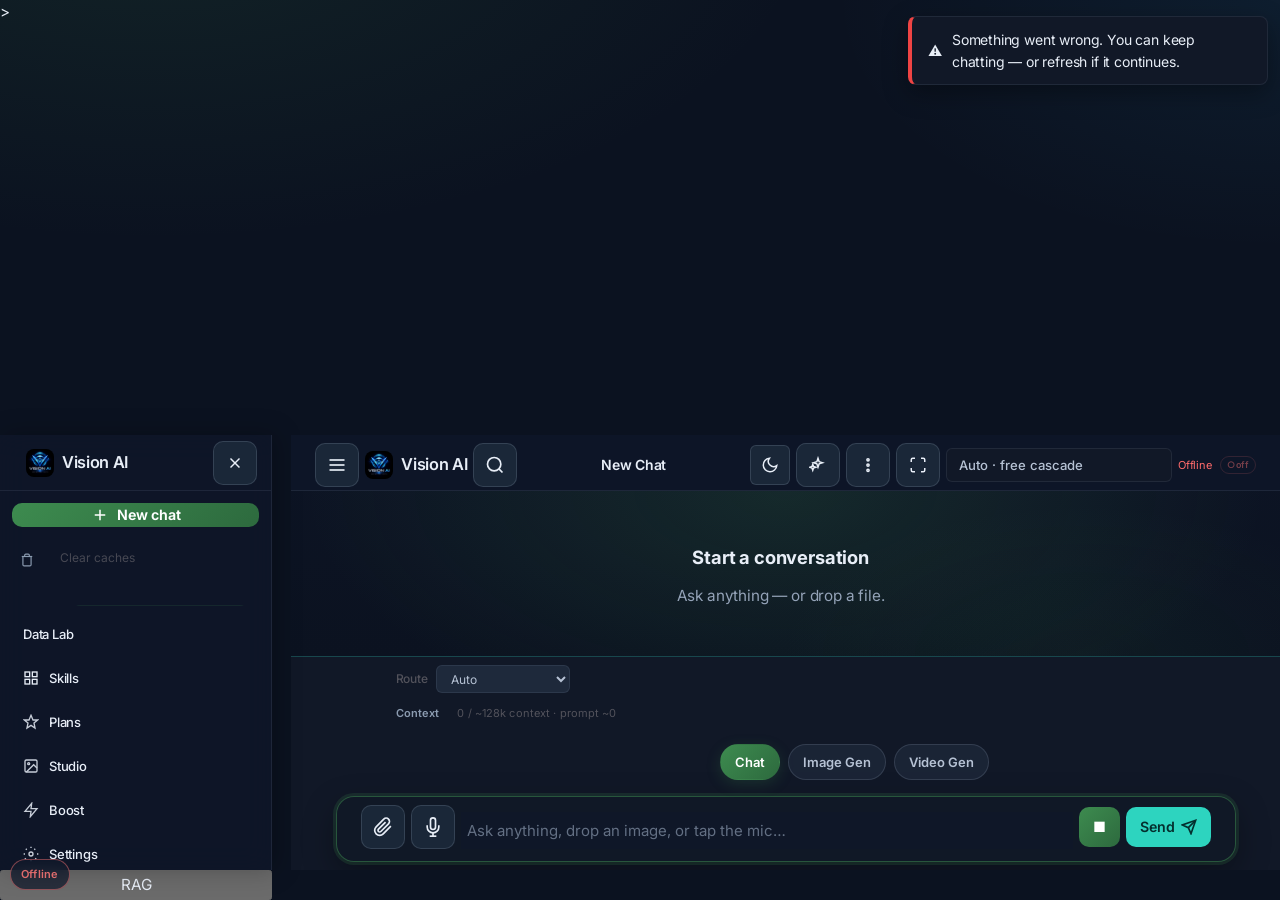
==== commit d63e191c: "Vision AI v8.8.1 — course UI patterns: forms, grids, lists, cards" ====
--- a/frontend/index.html
+++ b/frontend/index.html
@@ -33,7 +33,7 @@
   }
   </style>
 
-    <meta name="app-version" content="8.7.4">
+    <meta name="app-version" content="8.8.1">
     <meta charset="UTF-8">
     <meta name="viewport" content="width=device-width, initial-scale=1, viewport-fit=cover">
   <meta name="theme-color" content="#0b1220" media="(prefers-color-scheme: dark)">
@@ -44,8 +44,8 @@
   <meta name="apple-mobile-web-app-status-bar-style" content="black-translucent">
   <meta name="format-detection" content="telephone=no">
 
-    <meta name="description" content="Vision AI v8.7.4 — Nova: Command Palette, Theme Customizer, Token Meter, Code Actions.">
-    <title>Vision AI v8.7.4 — Nova</title>
+    <meta name="description" content="Vision AI v8.8.1 — Nova: Command Palette, Theme Customizer, Token Meter, Code Actions.">
+    <title>Vision AI v8.8.1 — Nova</title>
 
     <!-- SEO v8.3.0 -->
     <meta name="description" content="Vision AI — multimodal AI chat, coding, data lab, image & video studio. Free cascade + Pro plans.">
@@ -69,16 +69,16 @@
     <link rel="shortcut icon" href="/frontend/static/favicon/favicon.ico">
     
     <!-- Markdown Parser -->
-    <script src="/frontend/static/vendor/marked/marked.min.js?v=874" defer></script>
+    <script src="/frontend/static/vendor/marked/marked.min.js?v=881" defer></script>
     <!-- Sanitizer -->
-    <script src="/frontend/static/vendor/dompurify/purify.min.js?v=874" defer></script>
+    <script src="/frontend/static/vendor/dompurify/purify.min.js?v=881" defer></script>
     <!-- Highlight.js -->
     <!-- highlight.js self-hosted to avoid Tracking Prevention / CDN blocks -->
-<script src="/frontend/static/js/hljs-lite.js?v=874" defer></script>
+<script src="/frontend/static/js/hljs-lite.js?v=881" defer></script>
 
     <!-- KaTeX for math / physics formulas -->
-<script src="/frontend/static/vendor/katex/katex.min.js?v=874" defer></script>
-    <script src="/frontend/static/vendor/katex/auto-render.min.js?v=874" defer></script>
+<script src="/frontend/static/vendor/katex/katex.min.js?v=881" defer></script>
+    <script src="/frontend/static/vendor/katex/auto-render.min.js?v=881" defer></script>
     
     <!-- UPDATED GLOBAL CSS PATH -->
 
@@ -110,40 +110,42 @@
 
 
 <!-- Aether Workspace UI v5.0 — Superior design layer (non-breaking) -->
-<script src="/frontend/static/js/theme-bootstrap.js?v=874"></script>
+<script src="/frontend/static/js/theme-bootstrap.js?v=881"></script>
 
   <!-- Nova Design System v5.8.1 — single architecture -->
   <link rel="preconnect" href="https://fonts.googleapis.com">
   <link rel="preconnect" href="https://fonts.gstatic.com" crossorigin>
   <link href="https://fonts.googleapis.com/css2?family=Inter:wght@400;500;600;700&display=swap" rel="stylesheet">
-  <link rel="stylesheet" href="/frontend/static/css/device-fit.css?v=874">
-  <link rel="stylesheet" href="/frontend/static/css/theme-controls-v68.css?v=874">
-  <link rel="stylesheet" href="/frontend/static/css/page-layout-system.css?v=874">
-  <link rel="stylesheet" href="/frontend/static/css/hljs-atom-one-dark.css?v=874">
-  <link rel="stylesheet" href="/frontend/static/vendor/katex/katex.min.css?v=874">
-  <link rel="stylesheet" href="/frontend/static/css/nova-system.css?v=874">
-  <link rel="stylesheet" href="/frontend/static/css/humanly-global.css?v=874">
-  <link rel="stylesheet" href="/frontend/static/css/sketch-shell.css?v=874">
-  <link rel="stylesheet" href="/frontend/static/css/cross-platform.css?v=874">
-  <link rel="stylesheet" href="/frontend/static/css/pages-shell.css?v=874">
-
-  <link rel="stylesheet" href="/frontend/static/css/vision-system.css?v=874">
-  <link rel="stylesheet" href="/frontend/static/css/ui-polish-v81.css?v=874">
+  <link rel="stylesheet" href="/frontend/static/css/device-fit.css?v=881">
+  <link rel="stylesheet" href="/frontend/static/css/theme-controls-v68.css?v=881">
+  <link rel="stylesheet" href="/frontend/static/css/page-layout-system.css?v=881">
+  <link rel="stylesheet" href="/frontend/static/css/hljs-atom-one-dark.css?v=881">
+  <link rel="stylesheet" href="/frontend/static/vendor/katex/katex.min.css?v=881">
+  <link rel="stylesheet" href="/frontend/static/css/nova-system.css?v=881">
+  <link rel="stylesheet" href="/frontend/static/css/humanly-global.css?v=881">
+  <link rel="stylesheet" href="/frontend/static/css/sketch-shell.css?v=881">
+  <link rel="stylesheet" href="/frontend/static/css/cross-platform.css?v=881">
+  <link rel="stylesheet" href="/frontend/static/css/pages-shell.css?v=881">
+
+  <link rel="stylesheet" href="/frontend/static/css/vision-system.css?v=881">
+  <link rel="stylesheet" href="/frontend/static/css/ui-polish-v81.css?v=881">
   <link rel="manifest" href="/frontend/manifest.webmanifest">
   <meta name="theme-color" content="#0d9488">
   <link rel="apple-touch-icon" href="/frontend/static/icons/icon-192.png">
-  <link rel="stylesheet" href="/frontend/static/css/column-structure.css?v=874">
-  <link rel="stylesheet" href="/frontend/static/css/browser-safe-layout.css?v=874">
-  <link rel="stylesheet" href="/frontend/static/css/mobile-dense.css?v=874"">>
-  <link rel="stylesheet" href="/frontend/static/css/ads-monetize.css?v=874">
+  <link rel="stylesheet" href="/frontend/static/css/column-structure.css?v=881">
+  <link rel="stylesheet" href="/frontend/static/css/browser-safe-layout.css?v=881">
+  <link rel="stylesheet" href="/frontend/static/css/mobile-dense.css?v=881"">>
+  <link rel="stylesheet" href="/frontend/static/css/ads-monetize.css?v=881">
     <!-- Schema Markup v8.3.1 -->
     <script type="application/ld+json" id="va-schema-graph">
 {"@context": "https://schema.org", "@graph": [{"@type": "Organization", "@id": "https://vision-ai.up.railway.app/#organization", "name": "Vision AI", "url": "https://vision-ai.up.railway.app/", "logo": {"@type": "ImageObject", "url": "https://vision-ai.up.railway.app/frontend/static/icons/icon-512.png"}}, {"@type": "WebSite", "@id": "https://vision-ai.up.railway.app/#website", "url": "https://vision-ai.up.railway.app/", "name": "Vision AI", "description": "Vision AI — multimodal assistant for chat, coding, data lab, image and video. Fast free cascade, Pro plans, and tools for students and teams.", "publisher": {"@id": "https://vision-ai.up.railway.app/#organization"}, "inLanguage": ["en", "ur"], "potentialAction": {"@type": "SearchAction", "target": {"@type": "EntryPoint", "urlTemplate": "https://vision-ai.up.railway.app/?q={search_term_string}"}, "query-input": "required name=search_term_string"}}, {"@type": ["SoftwareApplication", "WebApplication"], "@id": "https://vision-ai.up.railway.app/#app", "name": "Vision AI", "url": "https://vision-ai.up.railway.app/", "applicationCategory": "MultimediaApplication", "operatingSystem": "Web, Windows, Android, iOS", "browserRequirements": "Requires JavaScript", "description": "Vision AI — multimodal assistant for chat, coding, data lab, image and video. Fast free cascade, Pro plans, and tools for students and teams.", "image": "https://vision-ai.up.railway.app/frontend/static/icons/icon-512.png", "author": {"@id": "https://vision-ai.up.railway.app/#organization"}, "publisher": {"@id": "https://vision-ai.up.railway.app/#organization"}, "offers": [{"@type": "Offer", "name": "Free", "price": "0", "priceCurrency": "PKR", "url": "https://vision-ai.up.railway.app/frontend/plans.html"}, {"@type": "Offer", "name": "Student", "price": "1499", "priceCurrency": "PKR", "url": "https://vision-ai.up.railway.app/frontend/plans.html"}, {"@type": "Offer", "name": "Pro", "price": "2799", "priceCurrency": "PKR", "url": "https://vision-ai.up.railway.app/frontend/plans.html"}], "featureList": ["AI chat with multi-provider cascade", "Image generation", "Video generation tools", "Data lab and model training", "Code assistance", "Studio workspace"]}, {"@type": "BreadcrumbList", "@id": "https://vision-ai.up.railway.app/#breadcrumb", "itemListElement": [{"@type": "ListItem", "position": 1, "name": "Home", "item": "https://vision-ai.up.railway.app/"}, {"@type": "ListItem", "position": 2, "name": "Plans", "item": "https://vision-ai.up.railway.app/frontend/plans.html"}, {"@type": "ListItem", "position": 3, "name": "Studio", "item": "https://vision-ai.up.railway.app/frontend/studio.html"}]}, {"@type": "FAQPage", "@id": "https://vision-ai.up.railway.app/#faq", "mainEntity": [{"@type": "Question", "name": "What is Vision AI?", "acceptedAnswer": {"@type": "Answer", "text": "Vision AI is a multimodal web assistant for chat, coding, data analysis, image and video tools."}}, {"@type": "Question", "name": "Is Vision AI free?", "acceptedAnswer": {"@type": "Answer", "text": "Yes. A free tier is available. Student, Pro, Team and Enterprise plans unlock higher limits."}}, {"@type": "Question", "name": "How do I upgrade?", "acceptedAnswer": {"@type": "Answer", "text": "Open Plans in the app, choose a plan, and pay via the listed methods (e.g. Easypaisa, bank, or Stripe when configured)."}}]}]}
     </script>
-  <link rel="stylesheet" href="/frontend/static/css/click-fix.css?v=874">
-  <link rel="stylesheet" href="/frontend/static/css/champion-ops.css?v=874">
-  <script src="/frontend/static/js/theme-unify.js?v=874"></script>
-  <link rel="stylesheet" href="/frontend/static/css/mobile-dense.css?v=874">
+  <link rel="stylesheet" href="/frontend/static/css/click-fix.css?v=881">
+  <link rel="stylesheet" href="/frontend/static/css/champion-ops.css?v=881">
+  <script src="/frontend/static/js/theme-unify.js?v=881"></script>
+  <link rel="stylesheet" href="/frontend/static/css/mobile-dense.css?v=881">
+  <link rel="stylesheet" href="/frontend/static/css/page-shell.css?v=881">
+  <link rel="stylesheet" href="/frontend/static/css/course-ui-patterns.css?v=881">
 </head>
 <body data-page="home" class="nova-app">
     <!-- Sidebar Overlay for Mobile -->
@@ -399,12 +401,12 @@
     <button id="adminBtn" hidden aria-hidden="true"></button>
     <button id="adminPayBtn" hidden aria-hidden="true"></button>
 
-    <script src="/frontend/static/js/cross-platform.js?v=874"></script>
-    <script src="/frontend/static/js/touch-gestures.js?v=874"></script>
-    <script src="/frontend/static/js/auth.js?v=874"></script>
-    <script src="/frontend/static/js/va-store.js?v=874"></script>
-    <script src="/frontend/static/js/index.js?v=874"></script>
-    <script src="/frontend/static/js/defer-modules.js?v=874" defer></script>
+    <script src="/frontend/static/js/cross-platform.js?v=881"></script>
+    <script src="/frontend/static/js/touch-gestures.js?v=881"></script>
+    <script src="/frontend/static/js/auth.js?v=881"></script>
+    <script src="/frontend/static/js/va-store.js?v=881"></script>
+    <script src="/frontend/static/js/index.js?v=881"></script>
+    <script src="/frontend/static/js/defer-modules.js?v=881" defer></script>
 
 <script>
 (function workerBadge(){
@@ -443,8 +445,10 @@
   }
 });
 </script>
-  <script src="/frontend/static/js/vision-system.js?v=874"></script>
-<script src="/frontend/static/js/click-fix.js?v=874" defer></script>
-<script src="/frontend/static/js/champion-ops.js?v=874" defer></script>
+  <script src="/frontend/static/js/vision-system.js?v=881"></script>
+<script src="/frontend/static/js/click-fix.js?v=881" defer></script>
+<script src="/frontend/static/js/champion-ops.js?v=881" defer></script>
+<script src="/frontend/static/js/page-shell.js?v=881" defer></script>
+<script src="/frontend/static/js/form-validate.js?v=881" defer></script>
 </body>
 </html>
--- a/frontend/static/css/page-shell.css
+++ b/frontend/static/css/page-shell.css
@@ -0,0 +1,147 @@
+/**
+ * Vision AI v8.8 — Page Shell (Practical Column Structure)
+ * Text → Inputs → Buttons (top to bottom). Mobile-first. Anti-regression.
+ */
+:root {
+  --shell-gap: 12px;
+  --shell-radius: 12px;
+  --shell-max: 420px;
+  --shell-pad: max(12px, env(safe-area-inset-left));
+}
+
+/* Global: no horizontal overflow (old flaw) */
+html, body {
+  max-width: 100vw;
+  overflow-x: hidden;
+}
+
+/* Column primitive */
+.va-column,
+.column-structure,
+.shell-column {
+  display: flex !important;
+  flex-direction: column !important;
+  align-items: stretch;
+  gap: var(--shell-gap);
+  width: 100%;
+  max-width: var(--shell-max);
+  margin-inline: auto;
+  box-sizing: border-box;
+}
+.va-column--wide, .shell-column--wide { max-width: min(720px, 100%); }
+.va-column--page, .shell-column--page { max-width: min(960px, 100%); }
+
+/* 1. Text */
+.shell-title, .va-column .col-title {
+  margin: 0;
+  font-weight: 700;
+  font-size: 1.25rem;
+  line-height: 1.3;
+  color: var(--tc-text, #e8eef7);
+}
+.shell-sub, .va-column .col-subtitle {
+  margin: 0;
+  font-size: 0.9rem;
+  color: var(--tc-text-muted, #94a3b8);
+  line-height: 1.45;
+}
+
+/* 2. Inputs full width */
+.va-column input,
+.va-column select,
+.va-column textarea,
+.shell-column input,
+.shell-column select,
+.shell-column textarea {
+  width: 100%;
+  min-height: 44px;
+  box-sizing: border-box;
+  border-radius: 10px;
+  font-size: 16px; /* no iOS zoom */
+}
+
+/* 3. Buttons stacked */
+.va-column .col-actions,
+.shell-actions {
+  display: flex;
+  flex-direction: column;
+  gap: 10px;
+  width: 100%;
+}
+.va-column button[type="submit"],
+.va-column .btn-primary,
+.shell-actions .primary {
+  width: 100%;
+  min-height: 44px;
+  font-weight: 700;
+  border-radius: 10px;
+}
+
+/* Page body content stack */
+body.page-mode .page-main,
+body.page-mode main,
+.settings-page .settings-main,
+.studio-page .studio-main,
+.upgrade-page .plans-grid {
+  display: flex;
+  flex-direction: column;
+  gap: var(--shell-gap);
+  width: 100%;
+  max-width: 960px;
+  margin-inline: auto;
+  padding: 16px var(--shell-pad) 24px;
+  box-sizing: border-box;
+}
+
+/* Cards as vertical columns */
+.settings-section,
+.plan-card,
+.payment-card,
+.account-card,
+.skill-card {
+  display: flex;
+  flex-direction: column;
+  gap: 10px;
+  max-width: 100%;
+}
+
+/* Login matches screenshot hierarchy */
+body.login-page .glass-card {
+  display: flex;
+  flex-direction: column;
+  gap: 12px;
+  width: 100%;
+  max-width: 400px;
+  margin: 24px auto;
+  padding: 20px 16px;
+}
+body.login-page #authForm {
+  display: flex;
+  flex-direction: column;
+  gap: 12px;
+  width: 100%;
+}
+
+/* Chat mobile densify locked (old spread flaw) */
+@media (max-width: 900px) {
+  .chat-stage, #chatStage {
+    flex: 1 1 auto;
+    min-height: 0;
+    overflow-y: auto;
+    padding: 8px 10px;
+  }
+  .composer, #composerRoot {
+    flex: 0 0 auto;
+    padding: 6px 8px calc(8px + env(safe-area-inset-bottom));
+  }
+  .sidebar, #sidebar {
+    position: fixed !important;
+    z-index: 2000;
+  }
+}
+
+/* Never cover clicks (old dead-button flaw) */
+button, a, [role="button"], input, select, textarea {
+  pointer-events: auto;
+  touch-action: manipulation;
+}
--- a/frontend/static/css/course-ui-patterns.css
+++ b/frontend/static/css/course-ui-patterns.css
@@ -0,0 +1,129 @@
+/**
+ * Vision AI — solid UI patterns from mobile course practice
+ * (AppBar/Drawer spacing, Form column, List/Grid cards, 12px rhythm)
+ * No third-party course branding.
+ */
+
+:root {
+  --ui-space: 12px;
+  --ui-space-sm: 8px;
+  --ui-space-lg: 16px;
+  --ui-radius: 12px;
+  --ui-radius-lg: 16px;
+  --ui-shadow: 0 4px 12px rgba(0, 0, 0, 0.18);
+}
+
+/* AppBar-like top bars: consistent height & padding */
+.app-header, .topbar, .chat-header, .page-appbar {
+  display: flex;
+  align-items: center;
+  gap: var(--ui-space-sm);
+  min-height: 52px;
+  padding: var(--ui-space-sm) var(--ui-space);
+  box-sizing: border-box;
+}
+
+/* Drawer / sidebar items — clear touch targets */
+.sidebar a, .sidebar .nav-item, .history-item {
+  min-height: 44px;
+  display: flex;
+  align-items: center;
+  gap: var(--ui-space-sm);
+  padding: var(--ui-space-sm) var(--ui-space);
+  border-radius: var(--ui-radius);
+}
+
+/* Form column + validation feel */
+.form-column, form.va-column {
+  display: flex;
+  flex-direction: column;
+  gap: var(--ui-space);
+}
+.form-column .field-error,
+.va-column .field-error,
+.auth-msg.err {
+  color: #f87171;
+  font-size: 0.85rem;
+  margin-top: 4px;
+}
+.form-column input:invalid:not(:placeholder-shown),
+.va-column input:invalid:not(:placeholder-shown) {
+  border-color: #f87171;
+}
+
+/* List pattern (ListView-like) */
+.ui-list {
+  display: flex;
+  flex-direction: column;
+  gap: var(--ui-space);
+  padding: var(--ui-space);
+}
+.ui-list-item {
+  min-height: 72px;
+  padding: var(--ui-space);
+  border-radius: var(--ui-radius);
+  box-shadow: var(--ui-shadow);
+  display: flex;
+  align-items: center;
+  gap: var(--ui-space);
+}
+
+/* Grid pattern (GridView-like, 2 cols on mobile, more on desktop) */
+.ui-grid {
+  display: grid;
+  grid-template-columns: repeat(2, minmax(0, 1fr));
+  gap: var(--ui-space);
+  padding: var(--ui-space);
+}
+@media (min-width: 720px) {
+  .ui-grid { grid-template-columns: repeat(3, minmax(0, 1fr)); }
+}
+@media (min-width: 1100px) {
+  .ui-grid { grid-template-columns: repeat(4, minmax(0, 1fr)); }
+}
+.ui-grid-card {
+  border-radius: var(--ui-radius-lg);
+  padding: var(--ui-space-lg);
+  box-shadow: var(--ui-shadow);
+  display: flex;
+  flex-direction: column;
+  align-items: center;
+  justify-content: center;
+  gap: var(--ui-space-sm);
+  min-height: 120px;
+  text-align: center;
+  transition: transform 0.2s ease, box-shadow 0.2s ease;
+}
+.ui-grid-card:active, .ui-grid-card:hover {
+  transform: translateY(-2px);
+}
+
+/* Plans / skills / boost: use grid cards */
+.plans-grid, .skills-grid, .boost-grid {
+  display: grid;
+  grid-template-columns: repeat(auto-fill, minmax(160px, 1fr));
+  gap: var(--ui-space);
+  padding: var(--ui-space);
+}
+.plan-card, .skill-card, .boost-card {
+  border-radius: var(--ui-radius-lg);
+  padding: var(--ui-space-lg);
+  box-shadow: var(--ui-shadow);
+  display: flex;
+  flex-direction: column;
+  gap: var(--ui-space-sm);
+}
+
+/* Subtle enter animation (course FadeTransition idea) */
+@keyframes ui-fade-in {
+  from { opacity: 0; transform: translateY(6px); }
+  to { opacity: 1; transform: none; }
+}
+.chat-stage .message-row, .ui-grid-card, .plan-card {
+  animation: ui-fade-in 0.28s ease both;
+}
+
+/* Body padding under app bar */
+.page-main, .settings-main, .studio-main {
+  padding: var(--ui-space);
+}
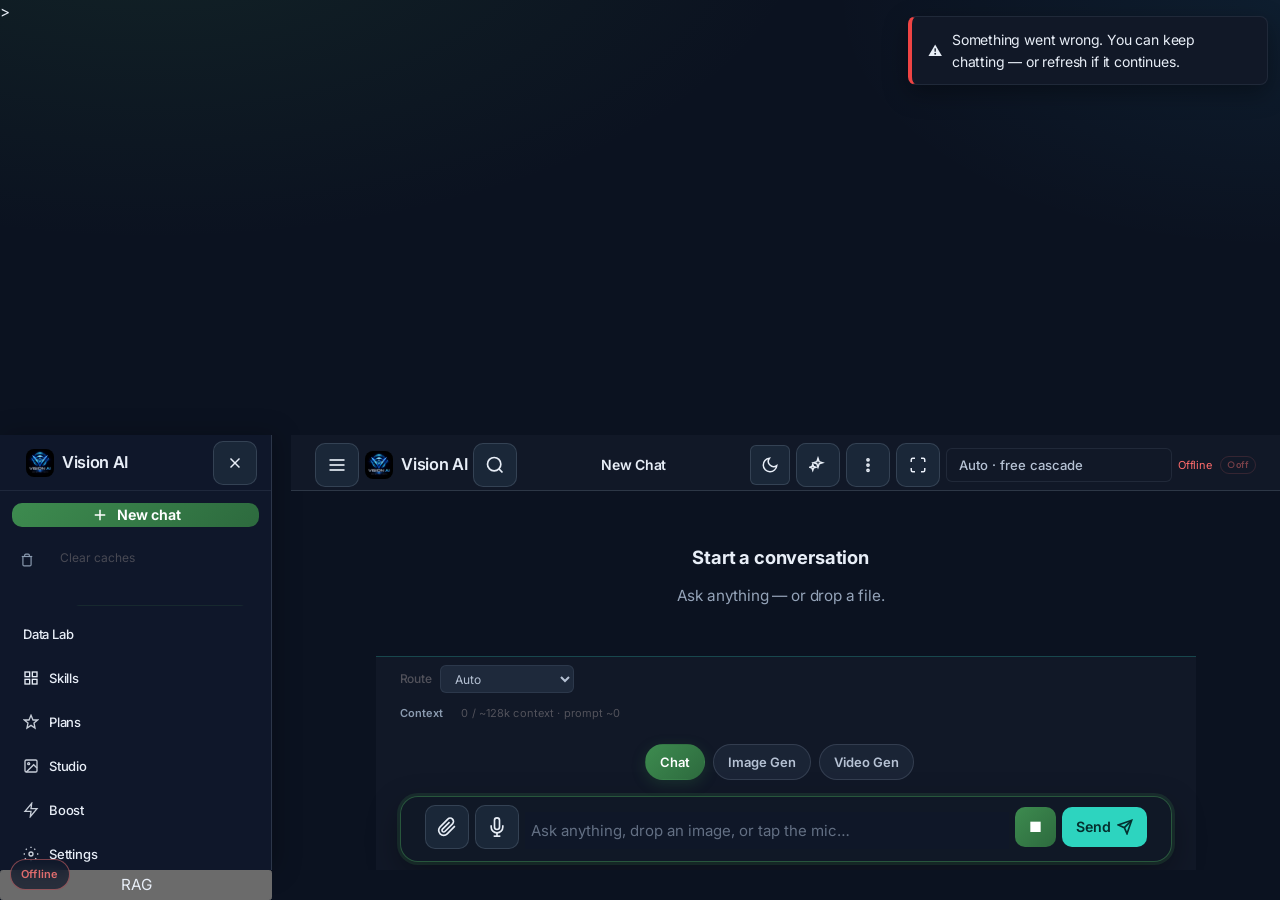
==== commit 95f60862: "Vision AI v8.8.4 — theme & layout matched to column structure" ====
--- a/frontend/index.html
+++ b/frontend/index.html
@@ -33,7 +33,7 @@
   }
   </style>
 
-    <meta name="app-version" content="8.8.1">
+    <meta name="app-version" content="8.8.4">
     <meta charset="UTF-8">
     <meta name="viewport" content="width=device-width, initial-scale=1, viewport-fit=cover">
   <meta name="theme-color" content="#0b1220" media="(prefers-color-scheme: dark)">
@@ -44,8 +44,8 @@
   <meta name="apple-mobile-web-app-status-bar-style" content="black-translucent">
   <meta name="format-detection" content="telephone=no">
 
-    <meta name="description" content="Vision AI v8.8.1 — Nova: Command Palette, Theme Customizer, Token Meter, Code Actions.">
-    <title>Vision AI v8.8.1 — Nova</title>
+    <meta name="description" content="Vision AI v8.8.4 — Nova: Command Palette, Theme Customizer, Token Meter, Code Actions.">
+    <title>Vision AI v8.8.4 — Nova</title>
 
     <!-- SEO v8.3.0 -->
     <meta name="description" content="Vision AI — multimodal AI chat, coding, data lab, image & video studio. Free cascade + Pro plans.">
@@ -69,16 +69,16 @@
     <link rel="shortcut icon" href="/frontend/static/favicon/favicon.ico">
     
     <!-- Markdown Parser -->
-    <script src="/frontend/static/vendor/marked/marked.min.js?v=881" defer></script>
+    <script src="/frontend/static/vendor/marked/marked.min.js?v=884" defer></script>
     <!-- Sanitizer -->
-    <script src="/frontend/static/vendor/dompurify/purify.min.js?v=881" defer></script>
+    <script src="/frontend/static/vendor/dompurify/purify.min.js?v=884" defer></script>
     <!-- Highlight.js -->
     <!-- highlight.js self-hosted to avoid Tracking Prevention / CDN blocks -->
-<script src="/frontend/static/js/hljs-lite.js?v=881" defer></script>
+<script src="/frontend/static/js/hljs-lite.js?v=884" defer></script>
 
     <!-- KaTeX for math / physics formulas -->
-<script src="/frontend/static/vendor/katex/katex.min.js?v=881" defer></script>
-    <script src="/frontend/static/vendor/katex/auto-render.min.js?v=881" defer></script>
+<script src="/frontend/static/vendor/katex/katex.min.js?v=884" defer></script>
+    <script src="/frontend/static/vendor/katex/auto-render.min.js?v=884" defer></script>
     
     <!-- UPDATED GLOBAL CSS PATH -->
 
@@ -110,42 +110,45 @@
 
 
 <!-- Aether Workspace UI v5.0 — Superior design layer (non-breaking) -->
-<script src="/frontend/static/js/theme-bootstrap.js?v=881"></script>
+<script src="/frontend/static/js/theme-bootstrap.js?v=884"></script>
 
   <!-- Nova Design System v5.8.1 — single architecture -->
   <link rel="preconnect" href="https://fonts.googleapis.com">
   <link rel="preconnect" href="https://fonts.gstatic.com" crossorigin>
   <link href="https://fonts.googleapis.com/css2?family=Inter:wght@400;500;600;700&display=swap" rel="stylesheet">
-  <link rel="stylesheet" href="/frontend/static/css/device-fit.css?v=881">
-  <link rel="stylesheet" href="/frontend/static/css/theme-controls-v68.css?v=881">
-  <link rel="stylesheet" href="/frontend/static/css/page-layout-system.css?v=881">
-  <link rel="stylesheet" href="/frontend/static/css/hljs-atom-one-dark.css?v=881">
-  <link rel="stylesheet" href="/frontend/static/vendor/katex/katex.min.css?v=881">
-  <link rel="stylesheet" href="/frontend/static/css/nova-system.css?v=881">
-  <link rel="stylesheet" href="/frontend/static/css/humanly-global.css?v=881">
-  <link rel="stylesheet" href="/frontend/static/css/sketch-shell.css?v=881">
-  <link rel="stylesheet" href="/frontend/static/css/cross-platform.css?v=881">
-  <link rel="stylesheet" href="/frontend/static/css/pages-shell.css?v=881">
-
-  <link rel="stylesheet" href="/frontend/static/css/vision-system.css?v=881">
-  <link rel="stylesheet" href="/frontend/static/css/ui-polish-v81.css?v=881">
+  <link rel="stylesheet" href="/frontend/static/css/device-fit.css?v=884">
+  <link rel="stylesheet" href="/frontend/static/css/theme-controls-v68.css?v=884">
+  <link rel="stylesheet" href="/frontend/static/css/page-layout-system.css?v=884">
+  <link rel="stylesheet" href="/frontend/static/css/hljs-atom-one-dark.css?v=884">
+  <link rel="stylesheet" href="/frontend/static/vendor/katex/katex.min.css?v=884">
+  <link rel="stylesheet" href="/frontend/static/css/nova-system.css?v=884">
+  <link rel="stylesheet" href="/frontend/static/css/humanly-global.css?v=884">
+  <link rel="stylesheet" href="/frontend/static/css/sketch-shell.css?v=884">
+  <link rel="stylesheet" href="/frontend/static/css/cross-platform.css?v=884">
+  <link rel="stylesheet" href="/frontend/static/css/pages-shell.css?v=884">
+
+  <link rel="stylesheet" href="/frontend/static/css/vision-system.css?v=884">
+  <link rel="stylesheet" href="/frontend/static/css/ui-polish-v81.css?v=884">
   <link rel="manifest" href="/frontend/manifest.webmanifest">
   <meta name="theme-color" content="#0d9488">
   <link rel="apple-touch-icon" href="/frontend/static/icons/icon-192.png">
-  <link rel="stylesheet" href="/frontend/static/css/column-structure.css?v=881">
-  <link rel="stylesheet" href="/frontend/static/css/browser-safe-layout.css?v=881">
-  <link rel="stylesheet" href="/frontend/static/css/mobile-dense.css?v=881"">>
-  <link rel="stylesheet" href="/frontend/static/css/ads-monetize.css?v=881">
+  <link rel="stylesheet" href="/frontend/static/css/column-structure.css?v=884">
+  <link rel="stylesheet" href="/frontend/static/css/browser-safe-layout.css?v=884">
+  <link rel="stylesheet" href="/frontend/static/css/mobile-dense.css?v=884"">>
+  <link rel="stylesheet" href="/frontend/static/css/ads-monetize.css?v=884">
     <!-- Schema Markup v8.3.1 -->
     <script type="application/ld+json" id="va-schema-graph">
 {"@context": "https://schema.org", "@graph": [{"@type": "Organization", "@id": "https://vision-ai.up.railway.app/#organization", "name": "Vision AI", "url": "https://vision-ai.up.railway.app/", "logo": {"@type": "ImageObject", "url": "https://vision-ai.up.railway.app/frontend/static/icons/icon-512.png"}}, {"@type": "WebSite", "@id": "https://vision-ai.up.railway.app/#website", "url": "https://vision-ai.up.railway.app/", "name": "Vision AI", "description": "Vision AI — multimodal assistant for chat, coding, data lab, image and video. Fast free cascade, Pro plans, and tools for students and teams.", "publisher": {"@id": "https://vision-ai.up.railway.app/#organization"}, "inLanguage": ["en", "ur"], "potentialAction": {"@type": "SearchAction", "target": {"@type": "EntryPoint", "urlTemplate": "https://vision-ai.up.railway.app/?q={search_term_string}"}, "query-input": "required name=search_term_string"}}, {"@type": ["SoftwareApplication", "WebApplication"], "@id": "https://vision-ai.up.railway.app/#app", "name": "Vision AI", "url": "https://vision-ai.up.railway.app/", "applicationCategory": "MultimediaApplication", "operatingSystem": "Web, Windows, Android, iOS", "browserRequirements": "Requires JavaScript", "description": "Vision AI — multimodal assistant for chat, coding, data lab, image and video. Fast free cascade, Pro plans, and tools for students and teams.", "image": "https://vision-ai.up.railway.app/frontend/static/icons/icon-512.png", "author": {"@id": "https://vision-ai.up.railway.app/#organization"}, "publisher": {"@id": "https://vision-ai.up.railway.app/#organization"}, "offers": [{"@type": "Offer", "name": "Free", "price": "0", "priceCurrency": "PKR", "url": "https://vision-ai.up.railway.app/frontend/plans.html"}, {"@type": "Offer", "name": "Student", "price": "1499", "priceCurrency": "PKR", "url": "https://vision-ai.up.railway.app/frontend/plans.html"}, {"@type": "Offer", "name": "Pro", "price": "2799", "priceCurrency": "PKR", "url": "https://vision-ai.up.railway.app/frontend/plans.html"}], "featureList": ["AI chat with multi-provider cascade", "Image generation", "Video generation tools", "Data lab and model training", "Code assistance", "Studio workspace"]}, {"@type": "BreadcrumbList", "@id": "https://vision-ai.up.railway.app/#breadcrumb", "itemListElement": [{"@type": "ListItem", "position": 1, "name": "Home", "item": "https://vision-ai.up.railway.app/"}, {"@type": "ListItem", "position": 2, "name": "Plans", "item": "https://vision-ai.up.railway.app/frontend/plans.html"}, {"@type": "ListItem", "position": 3, "name": "Studio", "item": "https://vision-ai.up.railway.app/frontend/studio.html"}]}, {"@type": "FAQPage", "@id": "https://vision-ai.up.railway.app/#faq", "mainEntity": [{"@type": "Question", "name": "What is Vision AI?", "acceptedAnswer": {"@type": "Answer", "text": "Vision AI is a multimodal web assistant for chat, coding, data analysis, image and video tools."}}, {"@type": "Question", "name": "Is Vision AI free?", "acceptedAnswer": {"@type": "Answer", "text": "Yes. A free tier is available. Student, Pro, Team and Enterprise plans unlock higher limits."}}, {"@type": "Question", "name": "How do I upgrade?", "acceptedAnswer": {"@type": "Answer", "text": "Open Plans in the app, choose a plan, and pay via the listed methods (e.g. Easypaisa, bank, or Stripe when configured)."}}]}]}
     </script>
-  <link rel="stylesheet" href="/frontend/static/css/click-fix.css?v=881">
-  <link rel="stylesheet" href="/frontend/static/css/champion-ops.css?v=881">
-  <script src="/frontend/static/js/theme-unify.js?v=881"></script>
-  <link rel="stylesheet" href="/frontend/static/css/mobile-dense.css?v=881">
-  <link rel="stylesheet" href="/frontend/static/css/page-shell.css?v=881">
-  <link rel="stylesheet" href="/frontend/static/css/course-ui-patterns.css?v=881">
+  <link rel="stylesheet" href="/frontend/static/css/click-fix.css?v=884">
+  <link rel="stylesheet" href="/frontend/static/css/champion-ops.css?v=884">
+  <script src="/frontend/static/js/theme-unify.js?v=884"></script>
+  <link rel="stylesheet" href="/frontend/static/css/mobile-dense.css?v=884">
+  <link rel="stylesheet" href="/frontend/static/css/page-shell.css?v=884">
+  <link rel="stylesheet" href="/frontend/static/css/course-ui-patterns.css?v=884">
+  <link rel="stylesheet" href="/frontend/static/css/chat-chrome-clean.css?v=884">
+  <link rel="stylesheet" href="/frontend/static/css/desktop-theme-fix.css?v=884">
+  <link rel="stylesheet" href="/frontend/static/css/column-theme-match.css?v=884">
 </head>
 <body data-page="home" class="nova-app">
     <!-- Sidebar Overlay for Mobile -->
@@ -401,12 +404,12 @@
     <button id="adminBtn" hidden aria-hidden="true"></button>
     <button id="adminPayBtn" hidden aria-hidden="true"></button>
 
-    <script src="/frontend/static/js/cross-platform.js?v=881"></script>
-    <script src="/frontend/static/js/touch-gestures.js?v=881"></script>
-    <script src="/frontend/static/js/auth.js?v=881"></script>
-    <script src="/frontend/static/js/va-store.js?v=881"></script>
-    <script src="/frontend/static/js/index.js?v=881"></script>
-    <script src="/frontend/static/js/defer-modules.js?v=881" defer></script>
+    <script src="/frontend/static/js/cross-platform.js?v=884"></script>
+    <script src="/frontend/static/js/touch-gestures.js?v=884"></script>
+    <script src="/frontend/static/js/auth.js?v=884"></script>
+    <script src="/frontend/static/js/va-store.js?v=884"></script>
+    <script src="/frontend/static/js/index.js?v=884"></script>
+    <script src="/frontend/static/js/defer-modules.js?v=884" defer></script>
 
 <script>
 (function workerBadge(){
@@ -445,10 +448,11 @@
   }
 });
 </script>
-  <script src="/frontend/static/js/vision-system.js?v=881"></script>
-<script src="/frontend/static/js/click-fix.js?v=881" defer></script>
-<script src="/frontend/static/js/champion-ops.js?v=881" defer></script>
-<script src="/frontend/static/js/page-shell.js?v=881" defer></script>
-<script src="/frontend/static/js/form-validate.js?v=881" defer></script>
+  <script src="/frontend/static/js/vision-system.js?v=884"></script>
+<script src="/frontend/static/js/click-fix.js?v=884" defer></script>
+<script src="/frontend/static/js/champion-ops.js?v=884" defer></script>
+<script src="/frontend/static/js/page-shell.js?v=884" defer></script>
+<script src="/frontend/static/js/form-validate.js?v=884" defer></script>
+<script src="/frontend/static/js/theme-fire.js?v=884"></script>
 </body>
 </html>
--- a/frontend/static/css/chat-chrome-clean.css
+++ b/frontend/static/css/chat-chrome-clean.css
@@ -0,0 +1,165 @@
+/**
+ * Vision AI v8.8.2 — Clean chat chrome (course AppBar + Column)
+ * Removes older spread layout; one compact top bar; tight composer column.
+ */
+
+/* ===== Mobile-first clean chat ===== */
+@media (max-width: 900px) {
+  /* Single compact AppBar row */
+  .chat-header, .app-header, .topbar, header.main-header {
+    display: flex !important;
+    flex-wrap: nowrap !important;
+    align-items: center !important;
+    gap: 8px !important;
+    min-height: 48px !important;
+    max-height: 52px !important;
+    padding: 6px 8px !important;
+    overflow: hidden;
+  }
+
+  /* Hide bulky title "New Chat" on narrow — menu covers new-chat */
+  #chatTitle, h1#chatTitle {
+    font-size: 0.95rem !important;
+    max-width: 28vw;
+    overflow: hidden;
+    text-overflow: ellipsis;
+    white-space: nowrap;
+    margin: 0 !important;
+  }
+
+  /* Secondary tool cluster: smaller, single row under header if present */
+  .header-right-actions, .topbar-tools {
+    display: flex !important;
+    flex-wrap: nowrap !important;
+    gap: 6px !important;
+    margin-left: auto;
+  }
+  .header-right-actions button,
+  .topbar-tools button {
+    width: 36px !important;
+    height: 36px !important;
+    min-width: 36px !important;
+    padding: 0 !important;
+    border-radius: 10px !important;
+  }
+
+  /* Status "Online" — pill, not wide text */
+  #statusText, .status-online {
+    font-size: 11px !important;
+    max-width: 48px;
+    overflow: hidden;
+  }
+
+  /* Chat body: fill space, less empty void */
+  .chat-stage, #chatStage {
+    flex: 1 1 auto !important;
+    min-height: 0 !important;
+    padding: 12px 12px 8px !important;
+    display: flex !important;
+    flex-direction: column !important;
+  }
+  .welcome-empty, #welcomeEmpty, .empty-state {
+    margin: auto 0 !important;
+    padding: 20px 16px !important;
+    text-align: center;
+    max-width: 320px;
+    margin-left: auto !important;
+    margin-right: auto !important;
+  }
+  .welcome-empty h2, #welcomeEmpty h2 {
+    font-size: 1.15rem !important;
+    margin: 0 0 6px !important;
+  }
+  .welcome-empty p, #welcomeEmpty p {
+    font-size: 0.9rem !important;
+    margin: 0 !important;
+    opacity: 0.75;
+  }
+  .suggestion-grid { display: none !important; } /* reduce clutter on phone */
+
+  /* Composer = vertical column: modes → input → actions */
+  .composer, #composerRoot, .input-area {
+    display: flex !important;
+    flex-direction: column !important;
+    gap: 8px !important;
+    padding: 8px 10px calc(10px + env(safe-area-inset-bottom)) !important;
+    border-top: 1px solid rgba(148, 163, 184, 0.15);
+  }
+
+  /* Route + context: one compact line or collapse */
+  .route-row, .composer-hints, #composerHints {
+    display: flex !important;
+    flex-wrap: wrap !important;
+    align-items: center !important;
+    gap: 6px !important;
+    font-size: 12px !important;
+    opacity: 0.85;
+  }
+  .route-row select, #routeSelect, select[name="route"] {
+    max-width: 140px !important;
+    min-height: 32px !important;
+    font-size: 12px !important;
+  }
+
+  /* Mode tabs: equal chips in a row */
+  .workspace-modes, #workspaceModes {
+    display: flex !important;
+    flex-direction: row !important;
+    gap: 8px !important;
+    margin: 0 !important;
+  }
+  .workspace-modes button, .mode-tab {
+    flex: 1 1 0 !important;
+    min-height: 36px !important;
+    padding: 6px 8px !important;
+    font-size: 0.8rem !important;
+    border-radius: 999px !important;
+  }
+
+  /* Input shell: one row — attach | field | send */
+  .composer-shell, #composerShell {
+    display: flex !important;
+    flex-direction: row !important;
+    align-items: flex-end !important;
+    gap: 8px !important;
+  }
+  .composer-shell textarea,
+  #messageInput {
+    flex: 1 1 auto !important;
+    min-height: 44px !important;
+    max-height: 100px !important;
+    font-size: 16px !important;
+    padding: 10px 12px !important;
+    border-radius: 12px !important;
+  }
+  .input-actions {
+    display: flex !important;
+    flex-direction: row !important;
+    gap: 6px !important;
+  }
+  .send-btn, #sendBtn, #stopBtn {
+    width: 44px !important;
+    height: 44px !important;
+    min-width: 44px !important;
+    border-radius: 12px !important;
+    padding: 0 !important;
+  }
+  .send-btn .send-label { display: none !important; } /* icon only on mobile */
+
+  /* Live version badge — corner, not over text */
+  #chOpsPill, .live-badge, [class*="live"] {
+    position: fixed !important;
+    left: 8px !important;
+    bottom: calc(88px + env(safe-area-inset-bottom)) !important;
+    z-index: 40 !important;
+    font-size: 10px !important;
+    opacity: 0.7 !important;
+    pointer-events: none !important;
+  }
+}
+
+/* Desktop: still clean, not oversized */
+@media (min-width: 901px) {
+  .chat-stage { max-width: 820px; margin-inline: auto; }
+  .composer, #composerRoot { max-width: 820px; margin-inline: auto; }
+}
--- a/frontend/static/css/desktop-theme-fix.css
+++ b/frontend/static/css/desktop-theme-fix.css
@@ -0,0 +1,143 @@
+/**
+ * Vision AI v8.8.3 — Desktop layout + theme colors + input/sidebar recovery
+ */
+
+/* ========== THEME COLORS (chat + side + input) ========== */
+html[data-theme="dark"] {
+  --tc-bg: #0b1220;
+  --tc-surface: #111827;
+  --tc-surface-2: #1e293b;
+  --tc-text: #e8eef7;
+  --tc-text-muted: #94a3b8;
+  --tc-border: rgba(148, 163, 184, 0.22);
+  --tc-input-bg: rgba(15, 23, 42, 0.85);
+  --tc-accent: #2dd4bf;
+  --tc-sidebar: #0f172a;
+}
+html[data-theme="light"] {
+  --tc-bg: #f1f5f9;
+  --tc-surface: #ffffff;
+  --tc-surface-2: #e2e8f0;
+  --tc-text: #0f172a;
+  --tc-text-muted: #64748b;
+  --tc-border: rgba(15, 23, 42, 0.12);
+  --tc-input-bg: #ffffff;
+  --tc-accent: #0d9488;
+  --tc-sidebar: #f8fafc;
+}
+
+html, body {
+  background: var(--tc-bg) !important;
+  color: var(--tc-text) !important;
+}
+
+.sidebar, #sidebar {
+  background: var(--tc-sidebar) !important;
+  color: var(--tc-text) !important;
+  border-color: var(--tc-border) !important;
+}
+.sidebar a, .sidebar .nav-item, .history-item {
+  color: var(--tc-text) !important;
+}
+.main-content, main, .chat-stage, #chatStage, .chat-panel {
+  background: var(--tc-bg) !important;
+  color: var(--tc-text) !important;
+}
+.chat-header, .app-header, .topbar, .main-header {
+  background: var(--tc-surface) !important;
+  color: var(--tc-text) !important;
+  border-bottom: 1px solid var(--tc-border);
+}
+.composer, #composerRoot, .input-area {
+  background: var(--tc-surface) !important;
+  color: var(--tc-text) !important;
+  border-top: 1px solid var(--tc-border);
+}
+textarea, #messageInput, .composer textarea, .glass-input, input[type="text"], input[type="search"] {
+  background: var(--tc-input-bg) !important;
+  color: var(--tc-text) !important;
+  border: 1px solid var(--tc-border) !important;
+}
+textarea::placeholder, #messageInput::placeholder {
+  color: var(--tc-text-muted) !important;
+}
+.welcome-empty, #welcomeEmpty, .empty-state {
+  color: var(--tc-text) !important;
+}
+.welcome-empty p, #welcomeEmpty p, .col-subtitle {
+  color: var(--tc-text-muted) !important;
+}
+.message-row .bubble, .msg-content {
+  color: var(--tc-text);
+}
+
+/* Always clickable */
+.sidebar, #sidebar, button, a, textarea, input, select {
+  pointer-events: auto !important;
+}
+
+/* ========== DESKTOP MODE (restore sidebar | main) ========== */
+@media (min-width: 901px) {
+  body.nova-app,
+  body:has(#sidebar),
+  body:has(.sidebar) {
+    display: grid !important;
+    grid-template-columns: var(--nv-sidebar-w, 280px) minmax(0, 1fr) !important;
+    grid-template-rows: minmax(0, 100dvh) !important;
+    min-height: 100dvh !important;
+    height: 100dvh !important;
+  }
+  body.sidebar-collapsed {
+    grid-template-columns: 0 minmax(0, 1fr) !important;
+  }
+  .sidebar, #sidebar {
+    position: relative !important;
+    transform: none !important;
+    translate: none !important;
+    left: auto !important;
+    width: 100% !important;
+    max-width: none !important;
+    height: 100% !important;
+    z-index: 5 !important;
+    overflow-y: auto !important;
+  }
+  .main-content, main, #main, .chat-panel, .workspace {
+    grid-column: 2 !important;
+    width: 100% !important;
+    min-width: 0 !important;
+    height: 100% !important;
+    display: flex !important;
+    flex-direction: column !important;
+  }
+  #sidebar-overlay, .sidebar-overlay {
+    display: none !important;
+  }
+  /* Undo mobile-only compact that leaked */
+  .chat-header, .app-header {
+    max-height: none !important;
+  }
+  .suggestion-grid {
+    display: grid !important;
+  }
+  .send-btn .send-label {
+    display: inline !important;
+  }
+}
+
+/* ========== MOBILE: keep overlay sidebar ========== */
+@media (max-width: 900px) {
+  body.nova-app {
+    display: flex !important;
+    flex-direction: column !important;
+  }
+  .sidebar, #sidebar {
+    position: fixed !important;
+    transform: translateX(-105%) !important;
+    z-index: 2000 !important;
+  }
+  body.sidebar-open .sidebar,
+  body.sidebar-open #sidebar,
+  #sidebar.open-mobile {
+    transform: translateX(0) !important;
+  }
+}
--- a/frontend/static/css/column-theme-match.css
+++ b/frontend/static/css/column-theme-match.css
@@ -0,0 +1,211 @@
+/**
+ * Vision AI v8.8.4 — Theme matching Practical Column Structure visual
+ * Hierarchy: Text → Inputs → Primary/Secondary buttons
+ * Soft surfaces, blue primary CTA, mobile-friendly cards
+ */
+
+/* Brand accents from reference UI */
+:root,
+html[data-theme="dark"] {
+  --col-primary: #2563eb;
+  --col-primary-hover: #1d4ed8;
+  --col-primary-text: #ffffff;
+  --col-card: #111827;
+  --col-page: #0b1220;
+  --col-muted: #94a3b8;
+  --col-title: #f1f5f9;
+  --col-field-bg: #1e293b;
+  --col-field-border: rgba(148, 163, 184, 0.28);
+  --col-radius: 14px;
+  --col-gap: 12px;
+}
+
+html[data-theme="light"] {
+  --col-primary: #2563eb;
+  --col-primary-hover: #1d4ed8;
+  --col-primary-text: #ffffff;
+  --col-card: #ffffff;
+  --col-page: #eef2ff;
+  --col-muted: #64748b;
+  --col-title: #0f172a;
+  --col-field-bg: #f8fafc;
+  --col-field-border: #e2e8f0;
+  --tc-bg: var(--col-page);
+  --tc-surface: var(--col-card);
+  --tc-text: var(--col-title);
+  --tc-text-muted: var(--col-muted);
+  --tc-input-bg: var(--col-field-bg);
+  --tc-accent: var(--col-primary);
+  --tc-sidebar: #f8fafc;
+}
+
+html[data-theme="light"] body {
+  background: linear-gradient(165deg, #eef2ff 0%, #e0e7ff 45%, #f8fafc 100%) !important;
+  color: var(--col-title) !important;
+}
+
+/* ===== Login / form pages = phone card from diagram ===== */
+body.login-page {
+  min-height: 100dvh;
+  display: flex;
+  align-items: center;
+  justify-content: center;
+  padding: 16px;
+  box-sizing: border-box;
+}
+body.login-page .glass-card {
+  width: 100%;
+  max-width: 400px;
+  margin: 0 auto;
+  padding: 24px 20px 20px;
+  border-radius: 20px;
+  background: var(--col-card) !important;
+  box-shadow: 0 12px 40px rgba(37, 99, 235, 0.12), 0 4px 12px rgba(0, 0, 0, 0.06);
+  display: flex !important;
+  flex-direction: column !important;
+  gap: var(--col-gap) !important;
+  border: 1px solid var(--col-field-border);
+}
+body.login-page .brand,
+body.login-page .tagline {
+  text-align: center;
+  color: var(--col-title);
+}
+body.login-page .tagline {
+  color: var(--col-muted) !important;
+  font-size: 0.9rem;
+  line-height: 1.45;
+}
+body.login-page #authForm,
+body.login-page .va-column {
+  display: flex !important;
+  flex-direction: column !important;
+  gap: 12px !important;
+  width: 100%;
+}
+body.login-page .glass-input,
+body.login-page input {
+  width: 100%;
+  min-height: 48px;
+  padding: 12px 14px;
+  border-radius: 12px;
+  border: 1px solid var(--col-field-border) !important;
+  background: var(--col-field-bg) !important;
+  color: var(--col-title) !important;
+  font-size: 16px;
+  box-sizing: border-box;
+}
+body.login-page .glass-btn,
+body.login-page button[type="submit"] {
+  width: 100%;
+  min-height: 48px;
+  border: none;
+  border-radius: 12px;
+  background: var(--col-primary) !important;
+  color: var(--col-primary-text) !important;
+  font-weight: 700;
+  font-size: 1rem;
+  cursor: pointer;
+}
+body.login-page .glass-btn:hover {
+  background: var(--col-primary-hover) !important;
+}
+body.login-page .google-btn,
+body.login-page .glass-link {
+  width: 100%;
+  min-height: 44px;
+  border-radius: 12px;
+  text-align: center;
+}
+body.login-page .divider {
+  display: flex;
+  align-items: center;
+  gap: 10px;
+  color: var(--col-muted);
+  font-size: 12px;
+}
+body.login-page .divider::before,
+body.login-page .divider::after {
+  content: "";
+  flex: 1;
+  height: 1px;
+  background: var(--col-field-border);
+}
+
+/* ===== Universal column forms (settings, upgrade, etc.) ===== */
+.va-column,
+.column-structure,
+.shell-column,
+form.va-column {
+  display: flex !important;
+  flex-direction: column !important;
+  gap: var(--col-gap);
+  max-width: 420px;
+  margin-inline: auto;
+  width: 100%;
+}
+.va-column .col-title,
+.shell-title {
+  color: var(--col-title);
+  font-weight: 700;
+  font-size: 1.25rem;
+  margin: 0;
+}
+.va-column .col-subtitle,
+.shell-sub {
+  color: var(--col-muted);
+  margin: 0;
+  font-size: 0.9rem;
+}
+.va-column input,
+.va-column select,
+.va-column textarea {
+  min-height: 48px;
+  border-radius: 12px;
+  border: 1px solid var(--col-field-border);
+  background: var(--col-field-bg);
+  color: var(--col-title);
+  padding: 12px 14px;
+  width: 100%;
+  box-sizing: border-box;
+  font-size: 16px;
+}
+.va-column button[type="submit"],
+.va-column .btn-primary,
+.shell-actions .primary {
+  width: 100%;
+  min-height: 48px;
+  border-radius: 12px;
+  background: var(--col-primary) !important;
+  color: #fff !important;
+  font-weight: 700;
+  border: none;
+}
+
+/* ===== Chat page: same tokens, keep density ===== */
+html[data-theme="light"] .sidebar,
+html[data-theme="light"] #sidebar {
+  background: #fff !important;
+  border-right: 1px solid var(--col-field-border);
+}
+html[data-theme="light"] .composer,
+html[data-theme="light"] #composerRoot {
+  background: #fff !important;
+}
+html[data-theme="light"] .send-btn#sendBtn,
+html[data-theme="light"] #sendBtn {
+  background: var(--col-primary) !important;
+  color: #fff !important;
+}
+html[data-theme="light"] .mode-tab[aria-selected="true"],
+html[data-theme="light"] .workspace-modes button.active {
+  background: var(--col-primary) !important;
+  color: #fff !important;
+}
+
+/* Primary action chips */
+.btn-primary, .glass-btn, button.primary {
+  background: var(--col-primary);
+  color: #fff;
+  border-radius: 12px;
+}
